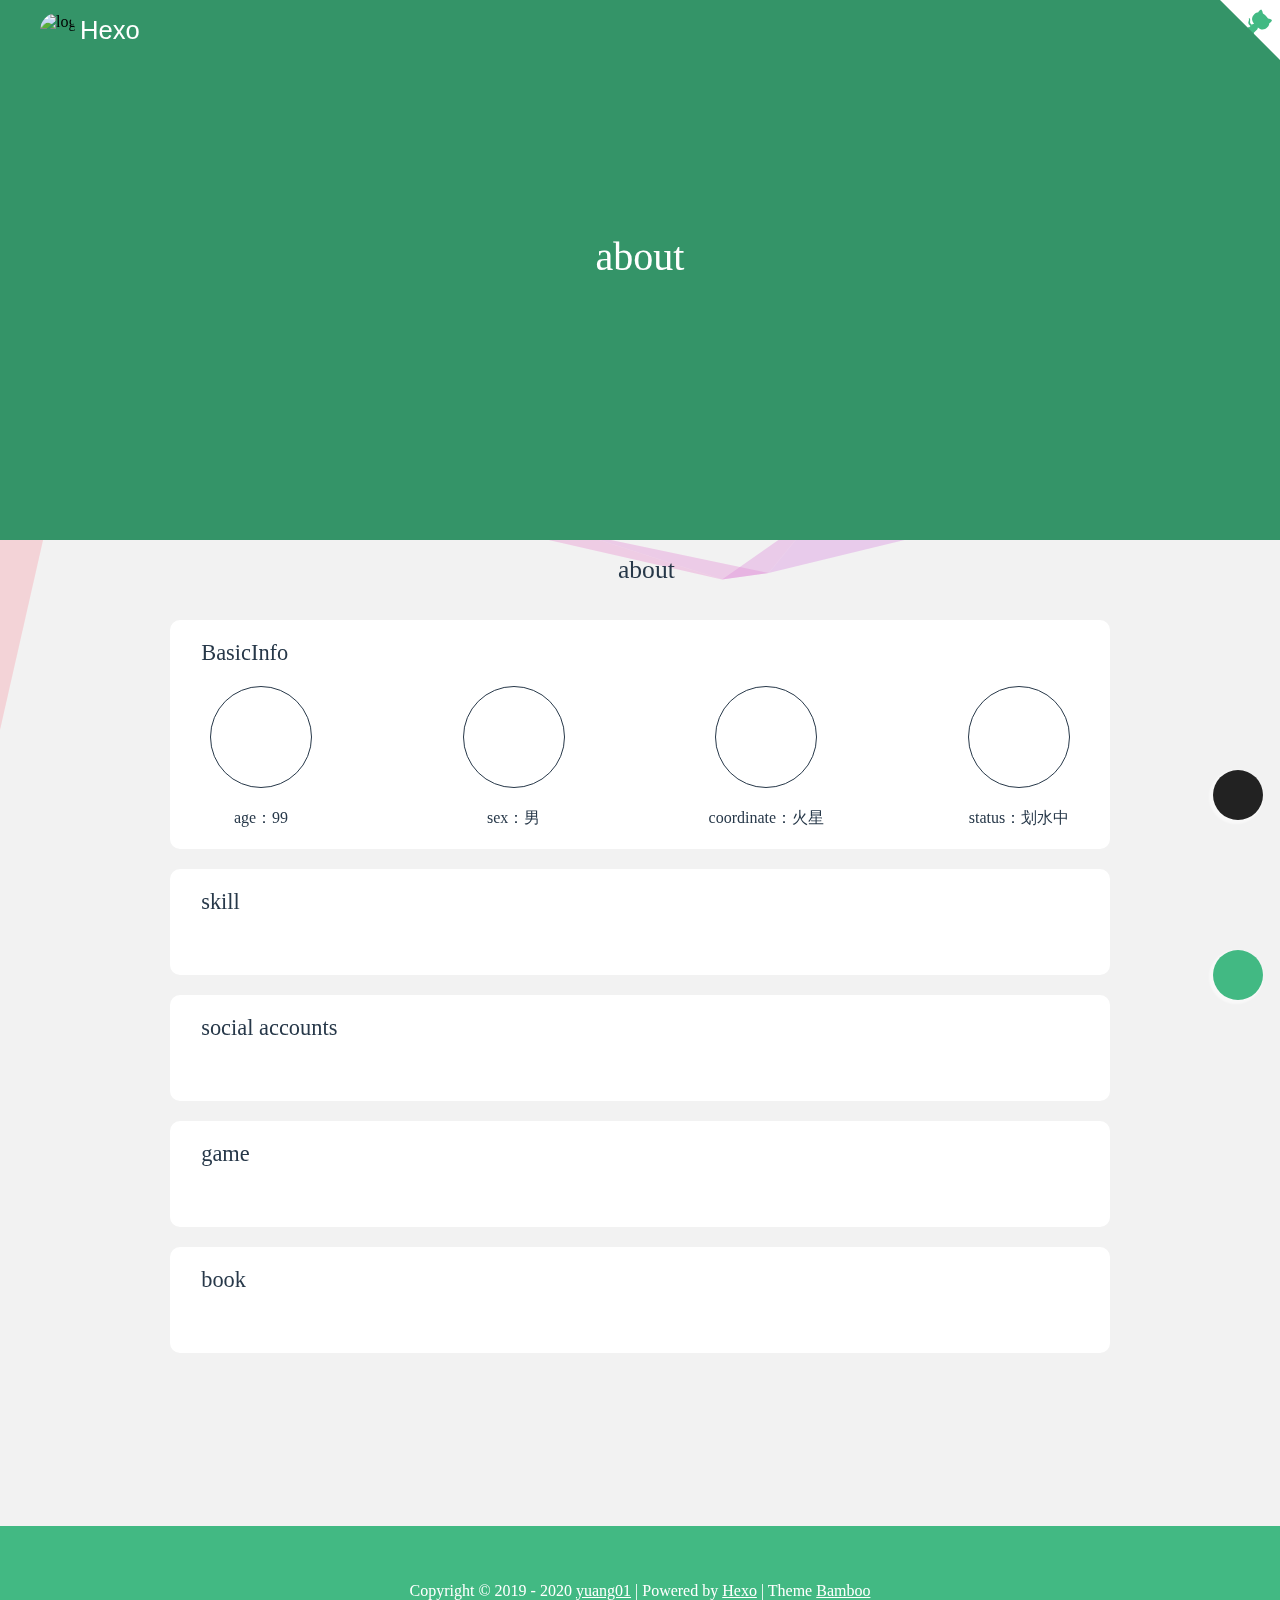
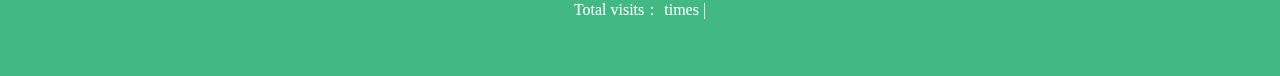
==== about/index.html @ 1b6e2a34 "Site updated: 2022-10-15 15:20:00" ====
<!DOCTYPE html>
<html>
  <!-- meta/link... -->
  



<head>
  <meta http-equiv="content-type" content="text/html; charset=utf-8">
  <meta content="width=device-width, initial-scale=1.0, maximum-scale=1.0, user-scalable=0" name="viewport">
  <!-- Global site tag (gtag.js) - Google Analytics -->


  <title>about | Hexo</title>

  <link rel="icon" type="image/x-icon, image/vnd.microsoft.icon" href="/favicon.ico">
  <link rel="stylesheet" href="https://at.alicdn.com/t/font_1911880_c1nvbyezg17.css">
  <link href="https://unpkg.com/@fortawesome/fontawesome-free/css/all.min.css" rel="stylesheet">
  <link href="/js/swiper/swiper@5.4.1.min.css" rel="stylesheet">
  
  
  
  
<link rel="stylesheet" href="/css/animate.min.css">

  
<link rel="stylesheet" href="/css/style.css">

  
  
    
<link rel="stylesheet" href="/js/fancybox/jquery.fancybox.min.css">

  
  
    
<link rel="stylesheet" href="/js/shareJs/share.min.css">

  
  <style>
        @media (max-width: 992px) {
            #waifu {
                display: none;
            }
        }
    </style>
    <script src="//cdn.bootcss.com/pace/1.0.2/pace.min.js"></script>
    <link href="//cdn.bootcss.com/pace/1.0.2/themes/pink/pace-theme-flash.css" rel="stylesheet">

    

    <!-- import link -->
    
        
            
        
            
        
    
    <!-- import script -->
    
        
            
        
            
        
    

<meta name="generator" content="Hexo 6.3.0"><link rel="alternate" href="/atom.xml" title="Hexo" type="application/atom+xml">
</head>

  
  <!-- 依赖于jquery和vue -->
  
    
<script src="https://unpkg.com/jquery@3.5.1/dist/jquery.min.js"></script>

  

  
    
<script src="https://unpkg.com/vue@2.6.11/dist/vue.min.js"></script>

  
  
  <body>
    <!-- 预加载动画 -->
    <!-- 页面预加载动画 -->

<div id='loader'>
  <link rel="stylesheet" href="/js/loaded/index.css" >
  <div class="loading-left-bg"></div>
  <div class="loading-right-bg"></div>
  <div class="spinner-box">
    <div class="configure-border-1">
      <div class="configure-core"></div>
    </div>
    <div class="configure-border-2">
      <div class="configure-core"></div>
    </div>
    <div class="loading-word">loading...</div>
  </div>
</div>

<script>
  var endLoading = function () {
    document.body.style.overflow = 'auto';
    document.getElementById('loader').classList.add("loading");
  }
  window.addEventListener('DOMContentLoaded',endLoading);
  
</script>

    
    <!-- 判断是否为暗黑风格 -->
    <!-- 判断是否为黑夜模式 -->
<script>
  let isDark = JSON.parse(localStorage.getItem('dark')) || JSON.parse('false');

  if (isDark) {
    $(document.body).addClass('darkModel');
  }
</script>

    <!-- 需要在上面加载的js -->
    <script>
  function loadScript(src, cb) {
    return new Promise(resolve => {
      setTimeout(function () {
        var HEAD = document.getElementsByTagName("head")[0] || document.documentElement;
        var script = document.createElement("script");
        script.setAttribute("type", "text/javascript");
        if (cb) {
          if (JSON.stringify(cb)) {
            for (let p in cb) {
              if (p == "onload") {
                script[p] = () => {
                  cb[p]()
                  resolve()
                }
              } else {
                script[p] = cb[p]
                script.onload = resolve
              }
            }
          } else {
            script.onload = () => {
              cb()
              resolve()
            };
          }
        } else {
          script.onload = resolve
        }
        script.setAttribute("src", src);
        HEAD.appendChild(script);
      });
    });
  }

  //https://github.com/filamentgroup/loadCSS
  var loadCSS = function (href, before, media, attributes) {
    return new Promise(resolve => {
      setTimeout(function () {
        var link = document.createElement('link');
        link.rel = "stylesheet";
        link.href = src;
        link.onload = resolve;
        document.getElementsByTagName("head")[0].appendChild(link);
      });
    });
  };

</script> 

<!-- 轮播图所需要的js -->
<script src="/js/swiper/swiper.min.js"></script>
<script src="/js/swiper/vue-awesome-swiper.js"></script>
<script src="/js/swiper/swiper.animate1.0.3.min.js"></script>

<script type="text/javascript">
  Vue.use(window.VueAwesomeSwiper)
</script>


  <script src="/js/vue-typed-js/index.js"></script>


<!-- 首页的公告滚动插件的js需要重新加载 -->
<script src="/js/vue-seamless-scroll/index.js"></script>

<!-- 打字机效果js -->
<script src="https://unpkg.com/typed.js@2.0.11"></script>


    <div id="safearea">
      <main class="main" id="pjax-container">
        <!-- 头部导航 -->
        
<header class="header   " 
  id="navHeader"
  style="position: fixed;
  left: 0; top: 0; z-index: 10;width: 100%;"
>
  <div class="header-content">
    <div class="bars">
      <div id="appDrawer" class="sidebar-image">
  <div class="drawer-box-icon">
    <i class="fas fa-bars" aria-hidden="true" @click="showDialogDrawer"></i>
  </div>
  
  <transition name="fade">
    <div class="drawer-box_mask" v-cloak style="display: none;" v-show="visible" @click.self="cancelDialogDrawer">
    </div>
  </transition>
  <div class="drawer-box" :class="{'active': visible}">
    <div class="drawer-box-head bg-color">
      <img class="drawer-box-head_logo lazyload placeholder" src="/medias/logo.png" class="lazyload placeholder" data-srcset="/medias/logo.png" srcset="https://pic1.zhimg.com/v2-cd38920285d125be80b3eb504052c550_b.webp" alt="logo">
      <h3 class="drawer-box-head_title">Hexo</h3>
      <h5 class="drawer-box-head_desc"></h5>
    </div>
    
    <div class="drawer-box-content">
      <ul class="drawer-box-content_menu">
        
        
          <li class="drawer-box-content_item">
            <a target="_blank" rel="noopener" href="https://github.com/yuang01/hexo-theme-bamboo">
              <i class="fas fa-github" aria-hidden="true"></i>
              <span>Github</span>
            </a>
          </li>
        
      </ul>
    </div>
  </div>
</div>

<script>
  var body = document.body || document.documentElement || window;
  var vm = new Vue({
    el: '#appDrawer',
    data: {
      visible: false,
      top: 0,
      openArr: [],
    },
    computed: {
    },
    mounted() {
    },
    methods: {
      isOpen(index) {
        if (this.openArr.includes(index)) {
          return true;
        } else {
          return false;
        }
      },
      openOrCloseMenu(curIndex) {
        const index = this.openArr.indexOf(curIndex);
        if (index !== -1) {
          this.openArr.splice(index, 1);
        } else {
          this.openArr.push(curIndex);
        }
      },
      showDialogDrawer() {
        this.visible = true;
        // 防止页面滚动，只能让弹框滚动
        this.top = $(document).scrollTop()
        body.style.cssText = 'width: 100%; height: 100%;overflow: hidden;';
      },
      cancelDialogDrawer() {
        this.visible = false;
        body.removeAttribute('style');
        $(document).scrollTop(this.top)
      }
    },
    created() {}
  })
</script>

    </div>
    <div class="blog-title" id="author-avatar">
      
        <div class="avatar">
          <img src="/medias/logo.png" class="lazyload placeholder" data-srcset="/medias/logo.png" srcset="https://pic1.zhimg.com/v2-cd38920285d125be80b3eb504052c550_b.webp" alt="logo">
        </div>
      
      <a href="/" class="logo">Hexo</a>
    </div>
    <nav class="navbar">
      <ul class="menu">
        
      </ul>
      
      
        <div id="appSearch">
  <div class="search"  @click="showDialog()"><i class="fas fa-search" aria-hidden="true"></i></div>
  <transition name="fade">
    <div class="message-box_wrapper" style="display: none;" v-cloak v-show="dialogVisible" @click.self="cancelDialogVisible()">
      <div class="message-box animated bounceInDown">
        <h2>
          <span>
            <i class="fas fa-search" aria-hidden="true"></i>
            <span class="title">Search</span>
          </span>
          <i class="fas fa-times close" pointer style="float:right;" aria-hidden="true" @click.self="cancelDialogVisible()"></i>
        </h2>
        <form class="site-search-form">
          <input type="text"
            placeholder="Please enter keywords"
            id="local-search-input" 
            @click="getSearchFile()"
            class="st-search-input"
            v-model="searchInput"
          />
        </form>
        <div class="result-wrapper">
          <div id="local-search-result" class="local-search-result-cls"></div>
        </div>
      </div>
    </div>
  </transition>
</div>
<script src="/js/local_search.js"></script>
<script>
  var body = document.body || document.documentElement || window;
  var vm = new Vue({
    el: '#appSearch',
    data: {
      dialogVisible: false,
      searchInput: '',
      top: 0,
    },
    computed: {
    },
    mounted() {
      window.addEventListener('pjax:complete', () => {
        this.cancelDialogVisible();
      })
    },
    methods: {
      showDialog() {
        this.dialogVisible = true;
        // 防止页面滚动，只能让弹框滚动
        this.top = $(document).scrollTop()
        body.style.cssText = 'overflow: hidden;';
      },
      getSearchFile() {
        if (!this.searchInput) {
          getSearchFile("/search.xml");
        }
      },
      cancelDialogVisible() {
        this.dialogVisible = false;
        body.removeAttribute('style');
        $(document).scrollTop(this.top)
      },
    },
    created() {}
  })
</script>
<!-- 解决刷新页面闪烁问题，可以在元素上添加display: none, 或者用vue.extend方法，详情：https://blog.csdn.net/qq_31393401/article/details/81017912 -->
<!-- 下面是搜索基本写法 -->
<!-- <script type="text/javascript" id="local.search.active">
  var inputArea = document.querySelector("#local-search-input");
  inputArea.onclick   = function(){ getSearchFile(); this.onclick = null }
  inputArea.onkeydown = function(){ if(event.keyCode == 13) return false }
</script> -->

      

    </nav>
  </div>
  
    <a target="_blank" rel="noopener" href="https://github.com/yuang01/hexo-theme-bamboo" class="github-corner color-primary" aria-label="View source on GitHub"><svg width="60" height="60" viewBox="0 0 250 250" style="fill:#fff; position: absolute; top: 0; border: 0; right: 0;" aria-hidden="true"><path d="M0,0 L115,115 L130,115 L142,142 L250,250 L250,0 Z"></path><path d="M128.3,109.0 C113.8,99.7 119.0,89.6 119.0,89.6 C122.0,82.7 120.5,78.6 120.5,78.6 C119.2,72.0 123.4,76.3 123.4,76.3 C127.3,80.9 125.5,87.3 125.5,87.3 C122.9,97.6 130.6,101.9 134.4,103.2" fill="currentColor" style="transform-origin: 130px 106px;" class="octo-arm"></path><path d="M115.0,115.0 C114.9,115.1 118.7,116.5 119.8,115.4 L133.7,101.6 C136.9,99.2 139.9,98.4 142.2,98.6 C133.8,88.0 127.5,74.4 143.8,58.0 C148.5,53.4 154.0,51.2 159.7,51.0 C160.3,49.4 163.2,43.6 171.4,40.1 C171.4,40.1 176.1,42.5 178.8,56.2 C183.1,58.6 187.2,61.8 190.9,65.4 C194.5,69.0 197.7,73.2 200.1,77.6 C213.8,80.2 216.3,84.9 216.3,84.9 C212.7,93.1 206.9,96.0 205.4,96.6 C205.1,102.4 203.0,107.8 198.3,112.5 C181.9,128.9 168.3,122.5 157.7,114.1 C157.9,116.9 156.7,120.9 152.7,124.9 L141.0,136.5 C139.8,137.7 141.6,141.9 141.8,141.8 Z" fill="currentColor" class="octo-body"></path></svg></a><style>.github-corner:hover .octo-arm{animation:octocat-wave 560ms ease-in-out}@keyframes octocat-wave{0%,100%{transform:rotate(0)}20%,60%{transform:rotate(-25deg)}40%,80%{transform:rotate(10deg)}}@media (max-width:500px){.github-corner:hover .octo-arm{animation:none}.github-corner .octo-arm{animation:octocat-wave 560ms ease-in-out}}</style>
  
  
    <div id="he-plugin-simple"></div>
    <script>
      WIDGET = {
        CONFIG: {
          "modules": "012",
          "background": 5,
          "tmpColor": "4A4A4A",
          "tmpSize": 16,
          "cityColor": "4A4A4A",
          "citySize": 16,
          "aqiSize": 16,
          "weatherIconSize": 24,
          "alertIconSize": 18,
          "padding": "10px 10px 10px 10px",
          "shadow": "1",
          "language": "auto",
          "borderRadius": 5,
          "fixed": "false",
          "vertical": "middle",
          "horizontal": "center",
          "key": "2784dd3fcb1e4f0f9a9b579bf69641f2"
        }
      }
    </script>
    <script src="https://widget.qweather.net/simple/static/js/he-simple-common.js?v=2.0"></script> 
    
</header>
        <!-- 内容区域 -->
        
<div class="bg-dark-floor" style="position: fixed;left: 0;top: 0;width: 100%;height: 100%;z-index: -2;"></div>
<div class="bg-light-floor-about" style="position: fixed;left: 0;top: 0;width: 100%;height: 100%;z-index: -3;"></div>

<div class="about-header" style="background-image:url('https://pic4.zhimg.com/80/v2-d12b0c9802720897793993a5a199720f_1440w.jpg')">
	<div class="about-header-title">
		about
	</div>
	<div class="about-header-desc">
	
	<span class="title" id="about-header-desc"></span>
	<script>
  function typedFn() {
    const el = '#about-header-desc';
    const type = 'about';
    let desc = '愿你如风，被人温柔以待'
    var typed = new Typed(el, {
      strings: [desc],
      startDelay: 100,
      typeSpeed: 100,
      loop: true,
      backSpeed: 50,
      showCursor: true
    });
  }
  typedFn();
</script>
	
	</div>
	<div class="mask-box"></div>
</div>


<div id="about" class="container">
	<div class="title">
		<i class="fas fa-user" aria-hidden="true"></i>&nbsp;&nbsp;about
	</div>
	
	<div class="basic-info reveal">
		<div class="subtitle">
			<i class="fas fa-address-card-o" aria-hidden="true"></i>&nbsp;&nbsp;BasicInfo
		</div>
		<div class="items">
			<div class="item">
				<div class="border">
					<i class="fas fa-heart" aria-hidden="true"></i>
				</div>
				<div class="text">
					age：99
				</div>
			</div>

			<div class="item">
				<div class="border">
					<i class="fas fa-transgender" aria-hidden="true"></i>
				</div>
				<div class="text">
					sex：男
				</div>
			</div>

			<div class="item">
				<div class="border">
					<i class="fas fa-map-marker" aria-hidden="true"></i>
				</div>
				<div class="text">
					coordinate：火星
				</div>
			</div>

			<div class="item">
				<div class="border">
					<i class="fas fa-external-link-square" aria-hidden="true"></i>
				</div>
				<div class="text">
					status：划水中
				</div>
			</div>
		</div>
	</div>
	
	
	<div class="basic-info reveal">
		<div class="subtitle">
			<i class="fas fa-bicycle" aria-hidden="true"></i>&nbsp;&nbsp;skill
		</div>
		<div class="skill">
			
		</div>
	</div>
	
	
	<div class="basic-info reveal">
		<div class="subtitle">
			<i class="fas fa-chain-broken" aria-hidden="true"></i>&nbsp;&nbsp;social accounts
		</div>
		<div class="socialAccounts">
			
		</div>
	</div>
	
	
	<div class="basic-info reveal">
		<div class="subtitle">
			<i class="fas fa-gamepad" aria-hidden="true"></i>&nbsp;&nbsp;game
		</div>
		<div class="games">
			
		</div>
	</div>
	
	
	<div class="basic-info reveal">
		<div class="subtitle">
			<i class="fas fa-book" aria-hidden="true"></i>&nbsp;&nbsp;book
		</div>
		<div class="books">
			
		</div>
	</div>
	
</div>
      </main>
    </div>

    <!-- 页脚 -->
    
  
  
    <!-- 底部鱼儿跳动效果，依赖于jquery-->
<div id="j-fish-skip" style=" position: relative;height: 153px;width: auto;"></div>
<script>
  var RENDERER = {
    POINT_INTERVAL: 5,
    FISH_COUNT: 3,
    MAX_INTERVAL_COUNT: 50,
    INIT_HEIGHT_RATE: .5,
    THRESHOLD: 50,
    FISH_COLOR: '',
    init: function () {
      this.setFishColor(); this.setParameters(), this.reconstructMethods(), this.setup(), this.bindEvent(), this.render()
    },
    setFishColor: function () {
      let isDark = JSON.parse(localStorage.getItem('dark')) || JSON.parse('false');
      if (isDark) {
        this.FISH_COLOR = '#222'; // 暗黑色，有时间把这整成一个变量
      } else {
        this.FISH_COLOR = '' || '#42b983';
      }
    },
    setParameters: function () {
      this.$window = $(window), this.$container = $("#j-fish-skip"), this.$canvas = $("<canvas />"), this.context = this.$canvas.appendTo(this.$container).get(0).getContext("2d"), this.points = [], this.fishes = [], this.watchIds = []
    },
    createSurfacePoints: function () {
      var t = Math.round(this.width / this.POINT_INTERVAL);
      this.pointInterval = this.width / (t - 1), this.points.push(new SURFACE_POINT(this, 0));
      for (var i = 1; i < t; i++) {
        var e = new SURFACE_POINT(this, i * this.pointInterval),
          h = this.points[i - 1];
        e.setPreviousPoint(h), h.setNextPoint(e), this.points.push(e)
      }
    },
    reconstructMethods: function () {
      this.watchWindowSize = this.watchWindowSize.bind(this), this.jdugeToStopResize = this.jdugeToStopResize.bind(this), this.startEpicenter = this.startEpicenter.bind(this), this.moveEpicenter = this.moveEpicenter.bind(this), this.reverseVertical = this.reverseVertical.bind(this), this.render = this.render.bind(this)
    },
    setup: function () {
      this.points.length = 0, this.fishes.length = 0, this.watchIds.length = 0, this.intervalCount = this.MAX_INTERVAL_COUNT, this.width = this.$container.width(), this.height = this.$container.height(), this.fishCount = this.FISH_COUNT * this.width / 500 * this.height / 500, this.$canvas.attr({
        width: this.width,
        height: this.height
      }), this.reverse = !1, this.fishes.push(new FISH(this)), this.createSurfacePoints()
    },
    watchWindowSize: function () {
      this.clearTimer(), this.tmpWidth = this.$window.width(), this.tmpHeight = this.$window.height(), this.watchIds.push(setTimeout(this.jdugeToStopResize, this.WATCH_INTERVAL))
    },
    clearTimer: function () {
      for (; this.watchIds.length > 0;) clearTimeout(this.watchIds.pop())
    },
    jdugeToStopResize: function () {
      var t = this.$window.width(),
        i = this.$window.height(),
        e = t == this.tmpWidth && i == this.tmpHeight;
      this.tmpWidth = t, this.tmpHeight = i, e && this.setup()
    },
    bindEvent: function () {
      this.$window.on("resize", this.watchWindowSize), this.$container.on("mouseenter", this.startEpicenter), this.$container.on("mousemove", this.moveEpicenter)
    },
    getAxis: function (t) {
      var i = this.$container.offset();
      return {
        x: t.clientX - i.left + this.$window.scrollLeft(),
        y: t.clientY - i.top + this.$window.scrollTop()
      }
    },
    startEpicenter: function (t) {
      this.axis = this.getAxis(t)
    },
    moveEpicenter: function (t) {
      var i = this.getAxis(t);
      this.axis || (this.axis = i), this.generateEpicenter(i.x, i.y, i.y - this.axis.y), this.axis = i
    },
    generateEpicenter: function (t, i, e) {
      if (!(i < this.height / 2 - this.THRESHOLD || i > this.height / 2 + this.THRESHOLD)) {
        var h = Math.round(t / this.pointInterval);
        h < 0 || h >= this.points.length || this.points[h].interfere(i, e)
      }
    },
    reverseVertical: function () {
      this.reverse = !this.reverse;
      for (var t = 0, i = this.fishes.length; t < i; t++) this.fishes[t].reverseVertical()
    },
    controlStatus: function () {
      for (var t = 0, i = this.points.length; t < i; t++) this.points[t].updateSelf();
      for (t = 0, i = this.points.length; t < i; t++) this.points[t].updateNeighbors();
      this.fishes.length < this.fishCount && 0 == --this.intervalCount && (this.intervalCount = this.MAX_INTERVAL_COUNT, this.fishes.push(new FISH(this)))
    },
    render: function () {
      requestAnimationFrame(this.render), this.controlStatus(), this.context.clearRect(0, 0, this.width, this.height), this.context.fillStyle = this.FISH_COLOR;
      for (var t = 0, i = this.fishes.length; t < i; t++) this.fishes[t].render(this.context);
      this.context.save(), this.context.globalCompositeOperation = "xor", this.context.beginPath(), this.context.moveTo(0, this.reverse ? 0 : this.height);
      for (t = 0, i = this.points.length; t < i; t++) this.points[t].render(this.context);
      this.context.lineTo(this.width, this.reverse ? 0 : this.height), this.context.closePath(), this.context.fill(), this.context.restore()
    }
  },
  SURFACE_POINT = function (t, i) {
    this.renderer = t, this.x = i, this.init()
  };
  SURFACE_POINT.prototype = {
    SPRING_CONSTANT: .03,
    SPRING_FRICTION: .9,
    WAVE_SPREAD: .3,
    ACCELARATION_RATE: .01,
    init: function () {
      this.initHeight = this.renderer.height * this.renderer.INIT_HEIGHT_RATE, this.height = this.initHeight, this.fy = 0, this.force = {
        previous: 0,
        next: 0
      }
    },
    setPreviousPoint: function (t) {
      this.previous = t
    },
    setNextPoint: function (t) {
      this.next = t
    },
    interfere: function (t, i) {
      this.fy = this.renderer.height * this.ACCELARATION_RATE * (this.renderer.height - this.height - t >= 0 ? -1 : 1) * Math.abs(i)
    },
    updateSelf: function () {
      this.fy += this.SPRING_CONSTANT * (this.initHeight - this.height), this.fy *= this.SPRING_FRICTION, this.height += this.fy
    },
    updateNeighbors: function () {
      this.previous && (this.force.previous = this.WAVE_SPREAD * (this.height - this.previous.height)), this.next && (this.force.next = this.WAVE_SPREAD * (this.height - this.next.height))
    },
    render: function (t) {
      this.previous && (this.previous.height += this.force.previous, this.previous.fy += this.force.previous), this.next && (this.next.height += this.force.next, this.next.fy += this.force.next), t.lineTo(this.x, this.renderer.height - this.height)
    }
  };
  var FISH = function (t) {
    this.renderer = t, this.init()
  };
  FISH.prototype = {
    GRAVITY: .4,
    init: function () {
      this.direction = Math.random() < .5, this.x = this.direction ? this.renderer.width + this.renderer.THRESHOLD : -this.renderer.THRESHOLD, this.previousY = this.y, this.vx = this.getRandomValue(4, 10) * (this.direction ? -1 : 1), this.renderer.reverse ? (this.y = this.getRandomValue(1 * this.renderer.height / 10, 4 * this.renderer.height / 10), this.vy = this.getRandomValue(2, 5), this.ay = this.getRandomValue(.05, .2)) : (this.y = this.getRandomValue(6 * this.renderer.height / 10, 9 * this.renderer.height / 10), this.vy = this.getRandomValue(-5, -2), this.ay = this.getRandomValue(-.2, -.05)), this.isOut = !1, this.theta = 0, this.phi = 0
    },
    getRandomValue: function (t, i) {
      return t + (i - t) * Math.random()
    },
    reverseVertical: function () {
      this.isOut = !this.isOut, this.ay *= -1
    },
    controlStatus: function (t) {
      this.previousY = this.y, this.x += this.vx, this.y += this.vy, this.vy += this.ay, this.renderer.reverse ? this.y > this.renderer.height * this.renderer.INIT_HEIGHT_RATE ? (this.vy -= this.GRAVITY, this.isOut = !0) : (this.isOut && (this.ay = this.getRandomValue(.05, .2)), this.isOut = !1) : this.y < this.renderer.height * this.renderer.INIT_HEIGHT_RATE ? (this.vy += this.GRAVITY, this.isOut = !0) : (this.isOut && (this.ay = this.getRandomValue(-.2, -.05)), this.isOut = !1), this.isOut || (this.theta += Math.PI / 20, this.theta %= 2 * Math.PI, this.phi += Math.PI / 30, this.phi %= 2 * Math.PI), this.renderer.generateEpicenter(this.x + (this.direction ? -1 : 1) * this.renderer.THRESHOLD, this.y, this.y - this.previousY), (this.vx > 0 && this.x > this.renderer.width + this.renderer.THRESHOLD || this.vx < 0 && this.x < -this.renderer.THRESHOLD) && this.init()
    },
    render: function (t) {
      t.save(), t.translate(this.x, this.y), t.rotate(Math.PI + Math.atan2(this.vy, this.vx)), t.scale(1, this.direction ? 1 : -1), t.beginPath(), t.moveTo(-30, 0), t.bezierCurveTo(-20, 15, 15, 10, 40, 0), t.bezierCurveTo(15, -10, -20, -15, -30, 0), t.fill(), t.save(), t.translate(40, 0), t.scale(.9 + .2 * Math.sin(this.theta), 1), t.beginPath(), t.moveTo(0, 0), t.quadraticCurveTo(5, 10, 20, 8), t.quadraticCurveTo(12, 5, 10, 0), t.quadraticCurveTo(12, -5, 20, -8), t.quadraticCurveTo(5, -10, 0, 0), t.fill(), t.restore(), t.save(), t.translate(-3, 0), t.rotate((Math.PI / 3 + Math.PI / 10 * Math.sin(this.phi)) * (this.renderer.reverse ? -1 : 1)), t.beginPath(), this.renderer.reverse ? (t.moveTo(5, 0), t.bezierCurveTo(10, 10, 10, 30, 0, 40), t.bezierCurveTo(-12, 25, -8, 10, 0, 0)) : (t.moveTo(-5, 0), t.bezierCurveTo(-10, -10, -10, -30, 0, -40), t.bezierCurveTo(12, -25, 8, -10, 0, 0)), t.closePath(), t.fill(), t.restore(), t.restore(), this.controlStatus(t)
    }
  }, $(function () {
    RENDERER.init()
    $('.dark').click(function () {
      setTimeout(() => {
        RENDERER.setFishColor();
        RENDERER.context.fill();
      });
    })
  });
</script>
  
  <div class="footer bg-color">
    <div class="footer-main">
      
        
          <div class="link">
            
          </div>
        
      
        
          <div class="footer-copyright">
            <p>Copyright © 2019 - 2020 <a target="_blank" rel="noopener" href="https://github.com/yuang01">yuang01</a> | Powered by <a target="_blank" rel="noopener" href="https://hexo.io/zh-cn/docs/">Hexo</a> | Theme <a target="_blank" rel="noopener" href="https://github.com/yuang01/theme">Bamboo</a></p>

          </div>
        
      
        
          
            <!-- 不蒜子统计 -->
            <!-- 不蒜子统计 -->
<span id="busuanzi_container_site_pv">
      <i class="fas fa-eye" aria-hidden="true"></i>Total visits：<span id="busuanzi_value_site_pv"></span> times
</span>
<span class="post-meta-divider">|</span>
<span id="busuanzi_container_site_uv" style='display:none'>
      <i class="fas fa-users" aria-hidden="true"></i>Number of visitors：<span id="busuanzi_value_site_uv"></span> people
</span>

          
        
      
        
          <div class="footer-custom">
            
          </div>
        
      
    </div>
  </div>



    <!-- 渲染暗黑按钮 -->
    
      <div class="dark">
  <div class="dark-content">
    <i class="fas fa-moon" aria-hidden="true"></i>
    <!-- <span>关灯</span> -->
  </div>
  
</div>

<script>
  $(function() {
    let isDark = JSON.parse(localStorage.getItem('dark'))  || JSON.parse('false');
    if (isDark) {
      $(".dark-content").replaceWith(
          `
          <div class='dark-content'>
            <i class="fas fa-lightbulb" aria-hidden="true"></i>
          </div>
          `
        );
    }
    $('.dark').click(function() {
      if ($(document.body).is('.darkModel')) {
        $(document.body).removeClass('darkModel');
        localStorage.setItem('dark', false);
        $(".dark-content").replaceWith(
          `
          <div class='dark-content'>
            <i class="fas fa-moon" aria-hidden="true"></i>
          </div>
          `
        );
      } else {
        $(document.body).addClass('darkModel');
        localStorage.setItem('dark', true);
        $(".dark-content").replaceWith(
          `
          <div class='dark-content'>
            <i class="fas fa-lightbulb" aria-hidden="true"></i>
          </div>
          `
        );
      }
    })
  })
</script>
    
    <!-- 渲染回到顶部按钮 -->
    
      <div class="goTop top-btn-color" pointer>
  <i class="fas fa-arrow-up" aria-hidden="true"></i>
</div>
<script src="/js/goTop.js"></script>

    
    <!-- 渲染左下角音乐播放器 -->
    
      <link rel="stylesheet" href="/js/aplayer/APlayer@1.10.1.min.css">
<style>
.aplayer .aplayer-lrc p {
  
  font-size: 12px;
  font-weight: 700;
  line-height: 16px !important;
}

.aplayer .aplayer-lrc p.aplayer-lrc-current {
  
  font-size: 15px;
  color: #42b983;
}


.aplayer.aplayer-fixed.aplayer-narrow .aplayer-body {
  left: -66px !important;
}

.aplayer.aplayer-fixed.aplayer-narrow .aplayer-body:hover {
  left: 0px !important;
}


</style>
<meting-js  
  class=""
  server="tencent"
  type="playlist"
  id="8062553743"
  fixed='true'
  autoplay='false'
  theme='#42b983'
  loop='all'
  order='random'
  preload='auto'
  volume='0.7'
  list-folded='true'
>
</meting-js>

<!-- <style>
  #aplayer {
    position: fixed;
    left: 0;
    bottom: 300px;
  }
</style> -->
<script src="https://unpkg.com/aplayer@1.10.1/dist/APlayer.min.js"></script>
<script src="https://unpkg.com/meting@2/dist/Meting.min.js"></script>
    

    <!-- 图片放大 -->
    
      <script src="/js/fancybox/jquery.fancybox.min.js"></script>
    

    <!-- 百度解析 -->
    <!-- Baidu Analytics -->

    <!-- Baidu Push -->

<script>
    (function () {
        var bp = document.createElement('script');
        var curProtocol = window.location.protocol.split(':')[0];
        if (curProtocol === 'https') {
            bp.src = 'https://zz.bdstatic.com/linksubmit/push.js';
        } else {
            bp.src = 'http://push.zhanzhang.baidu.com/push.js';
        }
        var s = document.getElementsByTagName("script")[0];
        s.parentNode.insertBefore(bp, s);
    })();
</script>

    
    <!-- 背景彩带 -->
    
      <script type="text/javascript" size="100" alpha='0.4' zIndex="-1" src="/js/ribbon.min.js"></script>
    

    <script src="/js/utils/index.js"></script>
    <script src="/js/app.js"></script>
    
    <!-- 文章目录所需js -->
<link href="/js/tocbot/tocbot.css" rel="stylesheet">
<script src="/js/tocbot/tocbot.min.js"></script>

<script>
  var headerEl = 'h2, h3, h4',  //headers 
    content = '.post-detail',//文章容器
    idArr = {};  //标题数组以确定是否增加索引id
  //add #id
  var option = {
    // Where to render the table of contents.
    tocSelector: '.toc',
    // Where to grab the headings to build the table of contents.
    contentSelector: content,
    // Which headings to grab inside of the contentSelector element.
    headingSelector: headerEl,
    scrollSmooth: true,
    scrollSmoothOffset: -80,
    headingsOffset: -($(window).height() * 0.4 - 45),
    positionFixedSelector: '.toc-main',
    positionFixedClass: 'is-position-fixed',
    fixedSidebarOffset: 'auto',
    activeLinkClass: 'is-active-link',
    // onClick: function (e) {},
  }
  if ($('.toc').length > 0) {

    $(content).children(headerEl).each(function () {
      //去除空格以及多余标点
      var headerId = $(this).text().replace(/[\s|\~|`|\!|\@|\#|\$|\%|\^|\&|\*|\(|\)|\_|\+|\=|\||\|\[|\]|\{|\}|\;|\:|\"|\'|\,|\<|\.|\>|\/|\?|\：|\，|\。]/g, '');

      headerId = headerId.toLowerCase();
      if (idArr[headerId]) {
        //id已经存在
        $(this).attr('id', headerId + '-' + idArr[headerId]);
        idArr[headerId]++;
      }
      else {
        //id未存在
        idArr[headerId] = 1;
        $(this).attr('id', headerId);
      }
    });

    document.addEventListener("DOMContentLoaded", function () {
      tocbot.init(option);
      mobileTocClick();
    });

  }

  window.tocScrollFn = function () {
    return bamboo.throttle(function () {
      findHeadPosition();
    }, 100)()
  }
  window.addEventListener('scroll', tocScrollFn);

  const findHeadPosition = function (top) {
    if ($('.toc-list').length <= 0) {
      return false;
    }
    setTimeout(() => {  // or DOMContentLoaded 
      autoScrollToc();
    }, 0);
  }

  const autoScrollToc = function () {
    const $activeItem = document.querySelector('.is-active-link');
    const $cardToc = document.querySelector('.toc-content');
    const activePosition = $activeItem.getBoundingClientRect().top
    const sidebarScrollTop = $cardToc.scrollTop
    if (activePosition > (document.documentElement.clientHeight - 100)) {
      $cardToc.scrollTop = sidebarScrollTop + 150
    }
    if (activePosition < 100) {
      $cardToc.scrollTop = sidebarScrollTop - 150
    }
  }

  document.addEventListener('pjax:send', function () {
    if ($('.toc').length) {
      tocbot.destroy();
    }
  });

  document.addEventListener('pjax:complete', function () {
    if ($('.toc').length) {
      tocbot.init(option);
      mobileTocClick();
    }
  });
  
  // 手机端toc按钮点击出现目录
  const mobileTocClick = function () {
    const $cardTocLayout = document.getElementsByClassName('toc-aside')[0];
    const $cardToc = $cardTocLayout.getElementsByClassName('toc-content')[0];
    let right = '45px';
    if (window.innerWidth >= 551 && window.innerWidth <= 992) {
      right = '100px'
    }
    const mobileToc = {
      open: () => {
        $cardTocLayout.style.cssText = 'animation: toc-open .3s; opacity: 1; right: ' + right
      },

      close: () => {
        $cardTocLayout.style.animation = 'toc-close .2s'
        setTimeout(() => {
          $cardTocLayout.style.cssText = "opacity:''; animation: ''; right: ''"
        }, 100)
      }
    }
    document.getElementById('toc-mobile-btn').addEventListener('click', () => {
      if (window.getComputedStyle($cardTocLayout).getPropertyValue('opacity') === '0') mobileToc.open()
      else mobileToc.close()
    })

    $cardToc.addEventListener('click', (e) => {
      if (window.innerWidth < 992) { // 小于992px的时候
        mobileToc.close()
      }
    })
  }
</script>

<style>
  .is-position-fixed {
    position: sticky !important;
    top: 74px;
  }

  .toc-main ul {
    counter-reset: show-list;
  }

  .toc-main ul li::before {
    content: counter(item)".";
    display: block;
    position: absolute;
    left: 12px;
    top: 0;
  }
</style> 

<!-- 设置导航背景 -->
<script>
  let setHeaderClass = () => {
    const headerMenuTransparent = true;
    if (!headerMenuTransparent) { return; }
    const nav = $('#navHeader');
    const navTop = nav.outerHeight();
    const winTop = $(window).scrollTop();
    if(winTop > navTop) {
      nav.addClass('header-bg-color');
    }
    else {
      nav.removeClass('header-bg-color');
    }
  };

  let scrollCollect = () => {
    return bamboo.throttle(function (e) {
      setHeaderClass();
    }, 200)()
  }

  let initHeaderBg = () => {
    setHeaderClass();
  }

  setHeaderClass();
  window.addEventListener('scroll', scrollCollect);

  document.addEventListener('pjax:send', function () {
    window.removeEventListener('scroll', scrollCollect)
  })
  document.addEventListener('pjax:complete', function () {
    window.addEventListener('scroll', scrollCollect);
    setHeaderClass();
  })
</script> 

<!-- 渲染issues标签里的内容 -->
<script>
  function loadIssuesJS() {
    if ($(".post-detail").find(".issues-api").length == 0) {
      return;
    } 
    loadScript('/js/issues/index.js');
  };
  $(function () {
    loadIssuesJS();
  });
  document.addEventListener('pjax:complete', function () {
    if (typeof IssuesAPI == "undefined") {
      loadIssuesJS();
    }
  })
</script>

<!-- 输入框打字特效 -->
<!-- 输入框打字特效 -->

  <script src="/js/activate-power-mode.js"></script>
  <script>
    POWERMODE.colorful = true;  // 打开随机颜色特效
    POWERMODE.shake = false;    // 关闭输入框抖动
    document.body.addEventListener('input', POWERMODE);//监听打字事件
  </script>


<!-- markdown代码一键复制功能 -->

  <link rel="stylesheet" href="https://unpkg.com/v-plugs-ayu/lib/ayu.css">
  <script src="https://unpkg.com/v-plugs-ayu/lib/ayu.umd.min.js"></script>
  <script src="/js/clipboard/clipboard.min.js"></script>
  <div id="appCopy">
  </div>
  <script data-pjax>
    var vm = new Vue({
      el: '#appCopy',
      data: {
      },
      computed: {
      },
      mounted() {
        const that = this;
        var copy = 'copy';
        /* code */
        var initCopyCode = function () {
          var copyHtml = '';
          copyHtml += '<button class="btn-copy" data-clipboard-snippet="" style="position:absolute;top:0;right:0;z-index:1;">';
          copyHtml += '<i class="fas fa-copy"></i><span>' + copy + '</span>';
          copyHtml += '</button>';
          $(".post-detail pre").not('.gutter pre').wrap("<div class='codeBox' style='position:relative;width:100%;'></div>")
          $(".post-detail pre").not('.gutter pre').before(copyHtml);
          new ClipboardJS('.btn-copy', {
            target: function (trigger) {
              return trigger.nextElementSibling;
            }
          });
        }
        initCopyCode();
        $('.btn-copy').unbind('click').bind('click', function () {
          doSomething();
        })
        $(document).unbind('keypress').bind('keypress', function (e) {
          if (e.ctrlKey && e.keyCode == 67) {
            doSomething();
          }
        })

        function doSomething() {
          that.$notify({
            title: "成功",
            content: "代码已复制，请遵守相关授权协议。",
            type: 'success'
          })
        }
      },
      methods: {
      },
      created() { }
    })
  </script>
  

<!-- 图片懒加载 -->
<script defer src="https://unpkg.com/vanilla-lazyload@17.1.0/dist/lazyload.min.js"></script>
<script>
  // https://www.npmjs.com/package/vanilla-lazyload
  // Set the options globally
  // to make LazyLoad self-initialize
  window.lazyLoadOptions = {
    elements_selector: ".lazyload",
    threshold: 0
  };
  // Listen to the initialization event
  // and get the instance of LazyLoad
  window.addEventListener(
    "LazyLoad::Initialized",
    function (event) {
      window.lazyLoadInstance = event.detail.instance;
    },
    false
  );
  document.addEventListener('DOMContentLoaded', function () {
    lazyLoadInstance.update();
  });
  document.addEventListener('pjax:complete', function () {
    lazyLoadInstance.update();
  });
</script>


<!-- 卡片滚动动画 -->
   

<!-- 评论所需js -->

  
    <script type="text/javascript">
  var utteranceCommon = {};

  function check_utterance() {
    let isDark = JSON.parse(localStorage.getItem('dark')) || JSON.parse('false');
    if (isDark) {
      utteranceCommon.Theme = 'github-dark';
    } else {
      utteranceCommon.Theme = 'github-light';
    }

    return document.getElementById("gitment-container");
  }
  comment_el = '#gitment-container';
  load_utterance = function () {
    if ($(comment_el).length) {
      // 匿名函数，防止污染全局变量
      const HEAD = check_utterance();

      var utterances = document.createElement('script');
      utterances.type = 'text/javascript';
      utterances.async = true;
      utterances.setAttribute('issue-term', 'pathname')
      utterances.setAttribute('theme', utteranceCommon.Theme)
      utterances.setAttribute('repo', '')
      utterances.crossorigin = 'anonymous';
      utterances.src = 'https://utteranc.es/client.js';
      // content 是要插入评论的地方
      document.getElementById('gitment-container').appendChild(utterances);

    }
  }

  function dark_utterance() {
    const HEAD = check_utterance();
    if (!HEAD) return;
    const message = {
      type: 'set-theme',
      theme: utteranceCommon.Theme
    };
    const utteranceIframe = document.querySelector('iframe');
    utteranceIframe.contentWindow.postMessage(message, 'https://utteranc.es');
  }

  $(document).ready(load_utterance);
  document.addEventListener('pjax:complete', function () {
    load_utterance();
  });

  $('.dark').click(function () {
    setTimeout(() => {
      dark_utterance();
    });
  })

</script>

<style>
  .utterances {
    max-width: inherit !important;
  }
</style>
  


<!-- 鼠标点击特效 -->
<!-- 爱心点击 -->




  <script async src="//busuanzi.ibruce.info/busuanzi/2.3/busuanzi.pure.mini.js" data-pjax></script>


    <!-- pjax -->
    

<!-- pjax -->


  <script src="/js/pjax@0.2.8/index.js"></script>
  
    <!-- 样式位于：source/css/_third-party/pjaxanimate.styl -->

<div class="pjax-animate">
  
    <div class="loading-circle"><div id="loader-circle"></div></div>
    <script>
      window.ShowLoading = function() {
        $(".loading-circle").css("display", "block");
      };
      window.HideLoading = function() {
        $(".loading-circle").css("display", "none");
      }
    </script>
  
	<script>
    document.addEventListener('pjax:complete', function () {
      window.HideLoading();
    })
    document.addEventListener('pjax:send', function () {
      window.ShowLoading();
    })
    document.addEventListener('pjax:error', function () {
      window.HideLoading();
    })
	</script>
</div>

  

  <script>
    var pjax = new Pjax({
      elements: 'a[href]:not([href^="#"]):not([href="javascript:void(0)"]):not([no-pjax])',   // 拦截正常带链接的 a 标签
      selectors: ["#pjax-container","title"],                                   // 根据实际需要确认重载区域
      cacheBust: false,   // url 地址追加时间戳，用以避免浏览器缓存
      timeout: 5000
    });

    document.addEventListener('pjax:send', function (e) {

      try {
        var currentUrl = window.location.pathname;
        var targetUrl = e.triggerElement.href;
        var banUrl = [""];
        if (banUrl[0] != "") {
          banUrl.forEach(item => {
            if(currentUrl.indexOf(item) != -1 || targetUrl.indexOf(item) != -1) {
              window.location.href = targetUrl;
            }
          });
        }
      } catch (error) {}

      $(window).unbind('resize');
      $(window).unbind('scroll');
      $(document).unbind('scroll');
      $(document).unbind('click');
      $('body').unbind('click');

    })
    
    document.addEventListener('pjax:complete', function () {
      $('script[data-pjax], .pjax-reload script').each(function () {
        $(this).parent().append($(this).remove());
      });
    });

    document.addEventListener('pjax:error', function (e) {
      window.location.href = e.triggerElement.href;
    })
    
    // 刷新不从顶部开始
    document.addEventListener("DOMContentLoaded", function () {
      history.scrollRestoration = 'auto';
    })
  </script>



  </body>
</html>
---- js/swiper/swiper@5.4.1.min.css ----
/**
 * Swiper 5.4.1
 * Most modern mobile touch slider and framework with hardware accelerated transitions
 * http://swiperjs.com
 *
 * Copyright 2014-2020 Vladimir Kharlampidi
 *
 * Released under the MIT License
 *
 * Released on: May 20, 2020
 */

 @font-face{font-family:swiper-icons;src:url("data:application/font-woff;charset=utf-8;base64, [base64]//wADZ2x5ZgAAAywAAADMAAAD2MHtryVoZWFkAAABbAAAADAAAAA2E2+eoWhoZWEAAAGcAAAAHwAAACQC9gDzaG10eAAAAigAAAAZAAAArgJkABFsb2NhAAAC0AAAAFoAAABaFQAUGG1heHAAAAG8AAAAHwAAACAAcABAbmFtZQAAA/gAAAE5AAACXvFdBwlwb3N0AAAFNAAAAGIAAACE5s74hXjaY2BkYGAAYpf5Hu/j+W2+MnAzMYDAzaX6QjD6/4//Bxj5GA8AuRwMYGkAPywL13jaY2BkYGA88P8Agx4j+/8fQDYfA1AEBWgDAIB2BOoAeNpjYGRgYNBh4GdgYgABEMnIABJzYNADCQAACWgAsQB42mNgYfzCOIGBlYGB0YcxjYGBwR1Kf2WQZGhhYGBiYGVmgAFGBiQQkOaawtDAoMBQxXjg/wEGPcYDDA4wNUA2CCgwsAAAO4EL6gAAeNpj2M0gyAACqxgGNWBkZ2D4/wMA+xkDdgAAAHjaY2BgYGaAYBkGRgYQiAHyGMF8FgYHIM3DwMHABGQrMOgyWDLEM1T9/w8UBfEMgLzE////P/5//f/V/xv+r4eaAAeMbAxwIUYmIMHEgKYAYjUcsDAwsLKxc3BycfPw8jEQA/[base64]/uznmfPFBNODM2K7MTQ45YEAZqGP81AmGGcF3iPqOop0r1SPTaTbVkfUe4HXj97wYE+yNwWYxwWu4v1ugWHgo3S1XdZEVqWM7ET0cfnLGxWfkgR42o2PvWrDMBSFj/IHLaF0zKjRgdiVMwScNRAoWUoH78Y2icB/yIY09An6AH2Bdu/UB+yxopYshQiEvnvu0dURgDt8QeC8PDw7Fpji3fEA4z/PEJ6YOB5hKh4dj3EvXhxPqH/SKUY3rJ7srZ4FZnh1PMAtPhwP6fl2PMJMPDgeQ4rY8YT6Gzao0eAEA409DuggmTnFnOcSCiEiLMgxCiTI6Cq5DZUd3Qmp10vO0LaLTd2cjN4fOumlc7lUYbSQcZFkutRG7g6JKZKy0RmdLY680CDnEJ+UMkpFFe1RN7nxdVpXrC4aTtnaurOnYercZg2YVmLN/d/gczfEimrE/fs/bOuq29Zmn8tloORaXgZgGa78yO9/cnXm2BpaGvq25Dv9S4E9+5SIc9PqupJKhYFSSl47+Qcr1mYNAAAAeNptw0cKwkAAAMDZJA8Q7OUJvkLsPfZ6zFVERPy8qHh2YER+3i/BP83vIBLLySsoKimrqKqpa2hp6+jq6RsYGhmbmJqZSy0sraxtbO3sHRydnEMU4uR6yx7JJXveP7WrDycAAAAAAAH//wACeNpjYGRgYOABYhkgZgJCZgZNBkYGLQZtIJsFLMYAAAw3ALgAeNolizEKgDAQBCchRbC2sFER0YD6qVQiBCv/H9ezGI6Z5XBAw8CBK/m5iQQVauVbXLnOrMZv2oLdKFa8Pjuru2hJzGabmOSLzNMzvutpB3N42mNgZGBg4GKQYzBhYMxJLMlj4GBgAYow/P/PAJJhLM6sSoWKfWCAAwDAjgbRAAB42mNgYGBkAIIbCZo5IPrmUn0hGA0AO8EFTQAA") format("woff");font-weight:400;font-style:normal}:root{--swiper-theme-color:#007aff}.swiper-container{margin-left:auto;margin-right:auto;position:relative;overflow:hidden;list-style:none;padding:0;z-index:1}.swiper-container-vertical>.swiper-wrapper{flex-direction:column}.swiper-wrapper{position:relative;width:100%;height:100%;z-index:1;display:flex;transition-property:transform;box-sizing:content-box}.swiper-container-android .swiper-slide,.swiper-wrapper{transform:translate3d(0px,0,0)}.swiper-container-multirow>.swiper-wrapper{flex-wrap:wrap}.swiper-container-multirow-column>.swiper-wrapper{flex-wrap:wrap;flex-direction:column}.swiper-container-free-mode>.swiper-wrapper{transition-timing-function:ease-out;margin:0 auto}.swiper-slide{flex-shrink:0;width:100%;height:100%;position:relative;transition-property:transform}.swiper-slide-invisible-blank{visibility:hidden}.swiper-container-autoheight,.swiper-container-autoheight .swiper-slide{height:auto}.swiper-container-autoheight .swiper-wrapper{align-items:flex-start;transition-property:transform,height}.swiper-container-3d{perspective:1200px}.swiper-container-3d .swiper-cube-shadow,.swiper-container-3d .swiper-slide,.swiper-container-3d .swiper-slide-shadow-bottom,.swiper-container-3d .swiper-slide-shadow-left,.swiper-container-3d .swiper-slide-shadow-right,.swiper-container-3d .swiper-slide-shadow-top,.swiper-container-3d .swiper-wrapper{transform-style:preserve-3d}.swiper-container-3d .swiper-slide-shadow-bottom,.swiper-container-3d .swiper-slide-shadow-left,.swiper-container-3d .swiper-slide-shadow-right,.swiper-container-3d .swiper-slide-shadow-top{position:absolute;left:0;top:0;width:100%;height:100%;pointer-events:none;z-index:10}.swiper-container-3d .swiper-slide-shadow-left{background-image:linear-gradient(to left,rgba(0,0,0,.5),rgba(0,0,0,0))}.swiper-container-3d .swiper-slide-shadow-right{background-image:linear-gradient(to right,rgba(0,0,0,.5),rgba(0,0,0,0))}.swiper-container-3d .swiper-slide-shadow-top{background-image:linear-gradient(to top,rgba(0,0,0,.5),rgba(0,0,0,0))}.swiper-container-3d .swiper-slide-shadow-bottom{background-image:linear-gradient(to bottom,rgba(0,0,0,.5),rgba(0,0,0,0))}.swiper-container-css-mode>.swiper-wrapper{overflow:auto;scrollbar-width:none;-ms-overflow-style:none}.swiper-container-css-mode>.swiper-wrapper::-webkit-scrollbar{display:none}.swiper-container-css-mode>.swiper-wrapper>.swiper-slide{scroll-snap-align:start start}.swiper-container-horizontal.swiper-container-css-mode>.swiper-wrapper{scroll-snap-type:x mandatory}.swiper-container-vertical.swiper-container-css-mode>.swiper-wrapper{scroll-snap-type:y mandatory}:root{--swiper-navigation-size:44px}.swiper-button-next,.swiper-button-prev{position:absolute;top:50%;width:calc(var(--swiper-navigation-size)/ 44 * 27);height:var(--swiper-navigation-size);margin-top:calc(-1 * var(--swiper-navigation-size)/ 2);z-index:10;cursor:pointer;display:flex;align-items:center;justify-content:center;color:var(--swiper-navigation-color,var(--swiper-theme-color))}.swiper-button-next.swiper-button-disabled,.swiper-button-prev.swiper-button-disabled{opacity:.35;cursor:auto;pointer-events:none}.swiper-button-next:after,.swiper-button-prev:after{font-family:swiper-icons;font-size:var(--swiper-navigation-size);text-transform:none!important;letter-spacing:0;text-transform:none;font-variant:initial;line-height:1}.swiper-button-prev,.swiper-container-rtl .swiper-button-next{left:10px;right:auto}.swiper-button-prev:after,.swiper-container-rtl .swiper-button-next:after{content:'prev'}.swiper-button-next,.swiper-container-rtl .swiper-button-prev{right:10px;left:auto}.swiper-button-next:after,.swiper-container-rtl .swiper-button-prev:after{content:'next'}.swiper-button-next.swiper-button-white,.swiper-button-prev.swiper-button-white{--swiper-navigation-color:#ffffff}.swiper-button-next.swiper-button-black,.swiper-button-prev.swiper-button-black{--swiper-navigation-color:#000000}.swiper-button-lock{display:none}.swiper-pagination{position:absolute;text-align:center;transition:.3s opacity;transform:translate3d(0,0,0);z-index:10}.swiper-pagination.swiper-pagination-hidden{opacity:0}.swiper-container-horizontal>.swiper-pagination-bullets,.swiper-pagination-custom,.swiper-pagination-fraction{bottom:10px;left:0;width:100%}.swiper-pagination-bullets-dynamic{overflow:hidden;font-size:0}.swiper-pagination-bullets-dynamic .swiper-pagination-bullet{transform:scale(.33);position:relative}.swiper-pagination-bullets-dynamic .swiper-pagination-bullet-active{transform:scale(1)}.swiper-pagination-bullets-dynamic .swiper-pagination-bullet-active-main{transform:scale(1)}.swiper-pagination-bullets-dynamic .swiper-pagination-bullet-active-prev{transform:scale(.66)}.swiper-pagination-bullets-dynamic .swiper-pagination-bullet-active-prev-prev{transform:scale(.33)}.swiper-pagination-bullets-dynamic .swiper-pagination-bullet-active-next{transform:scale(.66)}.swiper-pagination-bullets-dynamic .swiper-pagination-bullet-active-next-next{transform:scale(.33)}.swiper-pagination-bullet{width:8px;height:8px;display:inline-block;border-radius:100%;background:#000;opacity:.2}button.swiper-pagination-bullet{border:none;margin:0;padding:0;box-shadow:none;-webkit-appearance:none;-moz-appearance:none;appearance:none}.swiper-pagination-clickable .swiper-pagination-bullet{cursor:pointer}.swiper-pagination-bullet-active{opacity:1;background:var(--swiper-pagination-color,var(--swiper-theme-color))}.swiper-container-vertical>.swiper-pagination-bullets{right:10px;top:50%;transform:translate3d(0px,-50%,0)}.swiper-container-vertical>.swiper-pagination-bullets .swiper-pagination-bullet{margin:6px 0;display:block}.swiper-container-vertical>.swiper-pagination-bullets.swiper-pagination-bullets-dynamic{top:50%;transform:translateY(-50%);width:8px}.swiper-container-vertical>.swiper-pagination-bullets.swiper-pagination-bullets-dynamic .swiper-pagination-bullet{display:inline-block;transition:.2s transform,.2s top}.swiper-container-horizontal>.swiper-pagination-bullets .swiper-pagination-bullet{margin:0 4px}.swiper-container-horizontal>.swiper-pagination-bullets.swiper-pagination-bullets-dynamic{left:50%;transform:translateX(-50%);white-space:nowrap}.swiper-container-horizontal>.swiper-pagination-bullets.swiper-pagination-bullets-dynamic .swiper-pagination-bullet{transition:.2s transform,.2s left}.swiper-container-horizontal.swiper-container-rtl>.swiper-pagination-bullets-dynamic .swiper-pagination-bullet{transition:.2s transform,.2s right}.swiper-pagination-progressbar{background:rgba(0,0,0,.25);position:absolute}.swiper-pagination-progressbar .swiper-pagination-progressbar-fill{background:var(--swiper-pagination-color,var(--swiper-theme-color));position:absolute;left:0;top:0;width:100%;height:100%;transform:scale(0);transform-origin:left top}.swiper-container-rtl .swiper-pagination-progressbar .swiper-pagination-progressbar-fill{transform-origin:right top}.swiper-container-horizontal>.swiper-pagination-progressbar,.swiper-container-vertical>.swiper-pagination-progressbar.swiper-pagination-progressbar-opposite{width:100%;height:4px;left:0;top:0}.swiper-container-horizontal>.swiper-pagination-progressbar.swiper-pagination-progressbar-opposite,.swiper-container-vertical>.swiper-pagination-progressbar{width:4px;height:100%;left:0;top:0}.swiper-pagination-white{--swiper-pagination-color:#ffffff}.swiper-pagination-black{--swiper-pagination-color:#000000}.swiper-pagination-lock{display:none}.swiper-scrollbar{border-radius:10px;position:relative;-ms-touch-action:none;background:rgba(0,0,0,.1)}.swiper-container-horizontal>.swiper-scrollbar{position:absolute;left:1%;bottom:3px;z-index:50;height:5px;width:98%}.swiper-container-vertical>.swiper-scrollbar{position:absolute;right:3px;top:1%;z-index:50;width:5px;height:98%}.swiper-scrollbar-drag{height:100%;width:100%;position:relative;background:rgba(0,0,0,.5);border-radius:10px;left:0;top:0}.swiper-scrollbar-cursor-drag{cursor:move}.swiper-scrollbar-lock{display:none}.swiper-zoom-container{width:100%;height:100%;display:flex;justify-content:center;align-items:center;text-align:center}.swiper-zoom-container>canvas,.swiper-zoom-container>img,.swiper-zoom-container>svg{max-width:100%;max-height:100%;object-fit:contain}.swiper-slide-zoomed{cursor:move}.swiper-lazy-preloader{width:42px;height:42px;position:absolute;left:50%;top:50%;margin-left:-21px;margin-top:-21px;z-index:10;transform-origin:50%;animation:swiper-preloader-spin 1s infinite linear;box-sizing:border-box;border:4px solid var(--swiper-preloader-color,var(--swiper-theme-color));border-radius:50%;border-top-color:transparent}.swiper-lazy-preloader-white{--swiper-preloader-color:#fff}.swiper-lazy-preloader-black{--swiper-preloader-color:#000}@keyframes swiper-preloader-spin{100%{transform:rotate(360deg)}}.swiper-container .swiper-notification{position:absolute;left:0;top:0;pointer-events:none;opacity:0;z-index:-1000}.swiper-container-fade.swiper-container-free-mode .swiper-slide{transition-timing-function:ease-out}.swiper-container-fade .swiper-slide{pointer-events:none;transition-property:opacity}.swiper-container-fade .swiper-slide .swiper-slide{pointer-events:none}.swiper-container-fade .swiper-slide-active,.swiper-container-fade .swiper-slide-active .swiper-slide-active{pointer-events:auto}.swiper-container-cube{overflow:visible}.swiper-container-cube .swiper-slide{pointer-events:none;-webkit-backface-visibility:hidden;backface-visibility:hidden;z-index:1;visibility:hidden;transform-origin:0 0;width:100%;height:100%}.swiper-container-cube .swiper-slide .swiper-slide{pointer-events:none}.swiper-container-cube.swiper-container-rtl .swiper-slide{transform-origin:100% 0}.swiper-container-cube .swiper-slide-active,.swiper-container-cube .swiper-slide-active .swiper-slide-active{pointer-events:auto}.swiper-container-cube .swiper-slide-active,.swiper-container-cube .swiper-slide-next,.swiper-container-cube .swiper-slide-next+.swiper-slide,.swiper-container-cube .swiper-slide-prev{pointer-events:auto;visibility:visible}.swiper-container-cube .swiper-slide-shadow-bottom,.swiper-container-cube .swiper-slide-shadow-left,.swiper-container-cube .swiper-slide-shadow-right,.swiper-container-cube .swiper-slide-shadow-top{z-index:0;-webkit-backface-visibility:hidden;backface-visibility:hidden}.swiper-container-cube .swiper-cube-shadow{position:absolute;left:0;bottom:0px;width:100%;height:100%;background:#000;opacity:.6;-webkit-filter:blur(50px);filter:blur(50px);z-index:0}.swiper-container-flip{overflow:visible}.swiper-container-flip .swiper-slide{pointer-events:none;-webkit-backface-visibility:hidden;backface-visibility:hidden;z-index:1}.swiper-container-flip .swiper-slide .swiper-slide{pointer-events:none}.swiper-container-flip .swiper-slide-active,.swiper-container-flip .swiper-slide-active .swiper-slide-active{pointer-events:auto}.swiper-container-flip .swiper-slide-shadow-bottom,.swiper-container-flip .swiper-slide-shadow-left,.swiper-container-flip .swiper-slide-shadow-right,.swiper-container-flip .swiper-slide-shadow-top{z-index:0;-webkit-backface-visibility:hidden;backface-visibility:hidden}
---- css/style.css ----
body,
h1,
h2,
h3,
h4,
h5,
h6,
hr,
p,
blockquote,
dl,
dt,
dd,
ul,
ol,
li,
pre,
form,
fieldset,
legend,
button,
input,
textarea,
th,
td {
  margin: 0;
  padding: 0;
}
body,
button,
input,
select,
textarea {
  font: 12px/1.5tahoma, arial, 5 b8b 4 f53;
}
h1,
h2,
h3,
h4,
h5,
h6 {
  font-size: 100%;
}
address,
cite,
dfn,
em,
var {
  font-style: normal;
}
code,
kbd,
pre,
samp {
  font-family: couriernew, courier, monospace;
}
small {
  font-size: 12px;
}
a {
  text-decoration: none;
}
a:hover {
  text-decoration: none;
}
*,
a:active,
a:hover {
  outline: 0;
}
sup {
  vertical-align: text-top;
}
sub {
  vertical-align: text-bottom;
}
legend {
  color: #000;
}
fieldset,
img {
  border: 0;
}
button,
input,
select,
textarea {
  font-size: 100%;
}
table {
  border-collapse: collapse;
  border-spacing: 0;
}
html,
*[cursor-default] {
  background-color: #f2f2f2;
  font-size: 16px;
  cursor: url("https://zhutix.com/wp-content/themes/b2/x1.cur"), auto;
}
a:hover,
.swiper-pagination-bullet,
.danmuBtn,
*[pointer] {
  cursor: url("https://zhutix.com/wp-content/themes/b2/x2.cur"), pointer !important;
}
p,
input,
pre code,
textarea,
*[text] {
  cursor: url(""), text;
}
.fancybox-container .fancybox-stage {
  cursor: url(""), zoom-out !important;
}
.fancybox a,
.fancybox-can-zoomIn .fancybox-content {
  cursor: url(""), zoom-in !important;
}
.main {
  min-height: calc(100vh - 130px);
  box-sizing: border-box;
}
.bg-color {
  background-color: #42b983;
}
.top-btn-color {
  background-color: #42b983;
}
.color-primary {
  color: #42b983 !important;
}
a {
  color: #42b983;
  text-decoration: none;
}
[v-cloak] {
  display: none;
}
.container {
  max-width: 960px;
  margin: 0 auto;
}
::-webkit-scrollbar-thumb {
  background-color: #42b983;
  border-radius: 3em;
}
::-webkit-scrollbar {
  width: 6px;
  height: 6px;
}
pre::-webkit-scrollbar-thumb,
.toc-aside .toc-content::-webkit-scrollbar-thumb {
  background: transparent;
}
pre:hover::-webkit-scrollbar-thumb,
.toc-aside .toc-content:hover::-webkit-scrollbar-thumb {
  background-color: #ccc;
}
pre:hover::-webkit-scrollbar-thumb:hover,
.toc-aside .toc-content:hover::-webkit-scrollbar-thumb:hover {
  background-color: #42b983;
}
@media (max-width: 551px) {
  html {
    font-size: 14px;
  }
}
::-moz-selection {
  background: rgba(66,185,133,0.8);
  color: #fff;
}
::selection {
  background: rgba(66,185,133,0.8);
  color: #fff;
}
.bg-floor {
  background: url("https://pic1.zhimg.com/80/v2-b4b71405d08bc1952025ba1bd5db54f3_1440w.jpg?source=1940ef5c");
  background-size: cover;
  transition: all 0.3s;
}
#l_main {
  width: 70%;
  margin: 0 auto;
  margin-bottom: 20px;
  display: flex;
  box-sizing: border-box;
  flex-direction: row-reverse;
  justify-content: space-between;
}
#l_main .l_content {
  flex: 1;
  margin-left: 15px;
  display: flex;
  flex-direction: column;
  overflow: hidden;
  padding: 20px 0;
  box-sizing: border-box;
}
#l_main .l_content header {
  border-top-left-radius: 10px;
  border-top-right-radius: 10px;
  padding: calc(16px - 2px);
  font-weight: bold;
  font-size: 0.875rem;
  padding-bottom: 0;
}
#l_main .l_content header,
#l_main .l_content header a {
  color: #4c4948;
  transition: all 0.3s;
}
#l_main .l_content header >a:hover {
  color: #42b983 !important;
}
#l_main .l_content header span.name {
  margin-left: 8px;
}
#l_main .l_content .widget {
  margin-bottom: 16px;
  background: #fff;
  border-radius: 10px;
  box-shadow: 0 1px 20px -6px rgba(0,0,0,0.5);
}
#l_main .l_content .widget .content {
  padding: 8px 16px;
}
@media screen and (max-width: 1200px) {
  #l_main {
    width: 80%;
  }
}
@media screen and (max-width: 992px) {
  #l_main {
    width: 95%;
  }
}
@media screen and (max-width: 992px) {
  #l_main {
    width: 95%;
    flex-direction: column;
  }
  #l_main .l_content {
    width: 100%;
    margin: 0 auto;
  }
}
#l_side {
  width: 240px;
  margin: 20px 0;
  border-radius: 10px;
  box-sizing: border-box;
  display: flex;
  flex-direction: column;
  align-items: stretch;
  box-sizing: border-box;
}
#l_side .layout_sticky {
  position: sticky;
  top: 70px;
  display: flex;
  flex-direction: column;
  order: 10000000;
}
#l_side header {
  border-top-left-radius: 10px;
  border-top-right-radius: 10px;
  padding: calc(16px - 2px);
  font-weight: bold;
  font-size: 0.875rem;
  padding-bottom: 0;
}
#l_side header,
#l_side header a {
  color: #4c4948;
  transition: all 0.3s;
}
#l_side header >a:hover {
  color: #42b983 !important;
}
#l_side header span.name {
  margin-left: 8px;
}
#l_side .widget {
  margin-bottom: 16px;
  background: #fff;
  border-radius: 10px;
  box-shadow: 0 1px 20px -6px rgba(0,0,0,0.5);
}
#l_side .widget .content {
  padding: 8px 16px;
}
#l_side .side_blogger {
  order: ;
}
#l_side .side_blogger .content {
  padding: 0;
  display: flex;
  flex-direction: column;
  align-items: stretch;
  border-radius: 10px;
  background: #fff;
}
#l_side .side_blogger .content >.avatar {
  align-self: center;
  overflow: hidden;
  position: relative;
  border-top-left-radius: 8px;
  border-top-right-radius: 8px;
  line-height: 0;
}
#l_side .side_blogger .content >.avatar img {
  width: 100%;
}
#l_side .side_blogger .content >.avatar.circle {
  border-radius: 100%;
  width: 128px;
  height: 128px;
  margin-top: 16px;
  margin-bottom: 1em;
}
#l_side .side_blogger .content >.avatar.circle img {
  display: block;
  position: absolute;
  top: 50%;
  left: 50%;
  transform: translate(-50%, -50%);
}
@media screen and (max-width: 992px) {
  #l_side .side_blogger .content >.avatar {
    width: 80px;
    height: 80px;
    border-radius: 100%;
    border: 2px solid #fff;
    margin-top: 16px;
  }
  #l_side .side_blogger .content >.avatar img {
    display: block;
    top: 50%;
    left: 50%;
    transform: translate(-50%, -50%);
    position: absolute;
  }
}
#l_side .side_blogger .content .text {
  line-height: 1.6;
  font-family: Long Cang, cursive;
}
#l_side .side_blogger .content .text :first-child {
  margin-top: 16px;
}
#l_side .side_blogger .content h2 {
  text-align: center;
  font-weight: bold;
  margin: 8px;
  font-size: 1.5rem;
}
@media screen and (max-width: 992px) {
  #l_side .side_blogger .content h2 {
    margin: 8px;
  }
}
#l_side .side_blogger .content p {
  text-align: center;
  font-weight: bold;
  margin: 8px 8px 0 8px;
  empty-cells: hide;
}
#l_side .side_blogger .content .social-wrapper {
  display: flex;
  justify-content: space-between;
  flex-wrap: wrap;
  margin: 4px;
}
#l_side .side_blogger .content .social-wrapper a {
  color: #000;
  padding: 0;
}
#l_side .side_blogger .content .social-wrapper a:hover {
  color: #42b983;
}
#l_side .side_blogger .content .social-wrapper a.social {
  display: flex;
  justify-content: center;
  align-items: center;
  width: 32px;
  height: 32px;
  margin: 4px;
  border-radius: 100px;
}
#l_side .side_blogger .content .social-wrapper a.social:hover {
  background: #d9f1e6;
  color: #42b983;
}
#l_side .side_category {
  min-height: auto;
  order: ;
  background: #fff;
}
#l_side .side_category .content {
  padding: 8px 0;
  min-height: none;
}
#l_side .side_category .content p {
  margin-top: 1em;
  margin-bottom: 1em;
}
#l_side .side_category .content p:first-child {
  margin-top: 0.5em;
}
#l_side .side_category .content ul>li a {
  color: #000;
  padding: 0 16px;
  padding-left: 12px;
  line-height: 2;
  display: flex;
  justify-content: space-between;
  align-content: center;
  border-left: 2px solid transparent;
  transition: all 0.3s;
}
#l_side .side_category .content ul.entry,
#l_side .side_category .content ul.popular-posts {
  list-style: none;
}
#l_side .side_category .content ul.entry a,
#l_side .side_category .content ul.popular-posts a {
  color: #000;
}
#l_side .side_category .content ul.entry a .name,
#l_side .side_category .content ul.popular-posts a .name {
  flex: auto;
}
#l_side .side_category .content ul.entry a .badge,
#l_side .side_category .content ul.popular-posts a .badge {
  flex: none;
  font-weight: normal;
  font-size: 0.875rem;
  color: rgba(66,185,131,0.7);
}
#l_side .side_category .content ul.entry a.active,
#l_side .side_category .content ul.popular-posts a.active {
  border-left: 2px solid #42b983;
  color: #42b983;
  background: rgba(66,185,131,0.7);
}
#l_side .side_category .content ul.entry a.active .badge,
#l_side .side_category .content ul.popular-posts a.active .badge {
  color: rgba(66,185,131,0.9);
}
#l_side .side_category .content ul.entry a.child,
#l_side .side_category .content ul.popular-posts a.child {
  padding-left: 32px;
}
#l_side .side_category .content ul.entry a:hover,
#l_side .side_category .content ul.popular-posts a:hover {
  border-left: 2px solid #42b983;
  color: #42b983;
  background: #d9f1e6;
}
#l_side .side_tagcloud {
  background: #fff;
  order: ;
}
#l_side .side_tagcloud .content {
  text-align: justify;
  padding: 8px 16px;
}
#l_side .side_tagcloud .content a {
  display: inline-block;
  transition: all 0.3s;
  line-height: 1.2em;
  margin: 4px 0;
  border-bottom: 1px solid transparent;
}
#l_side .side_tagcloud .content a:hover {
  color: #42b983 !important;
  border-bottom: 1px solid #42b983;
}
#l_side .side_recent_post {
  order: ;
  background: #fff;
}
#l_side .side_recent_post .aside-list .aside-list-item {
  padding: 0.5rem 0;
  list-style: none;
  display: flex;
  align-items: center;
}
#l_side .side_recent_post .aside-list .aside-list-item .post-img-box {
  width: 4.2em;
  height: 4.2em;
  overflow: hidden;
}
#l_side .side_recent_post .aside-list .aside-list-item .post-img {
  display: block;
  width: 100%;
  height: 100%;
  transition: all 0.6s;
}
#l_side .side_recent_post .aside-list .aside-list-item .post-img:hover {
  transform: scale(1.4);
}
#l_side .side_recent_post .aside-list .aside-list-item .post-date-title {
  margin-left: 10px;
  flex: 1;
}
#l_side .side_recent_post .aside-list .aside-list-item .post-date {
  display: inline-block;
  border-radius: 5px;
}
#l_side .side_recent_post .aside-list .aside-list-item .post-title {
  color: #555;
  transition: all 0.3s;
  text-overflow: -o-ellipsis-lastline;
  overflow: hidden;
  text-overflow: ellipsis;
  display: -webkit-box;
  -webkit-line-clamp: 2;
  line-clamp: 2;
  -webkit-box-orient: vertical;
  line-height: 1.5;
  word-break: break-all;
}
#l_side .side_recent_post .aside-list .aside-list-item .post-title:hover {
  color: #42b983;
}
#l_side .side_archives {
  order: ;
  background: #fff;
}
#l_side .side_archives .card-archive-list {
  list-style: none;
  line-height: 2;
  box-sizing: border-box;
  overflow: hidden;
}
#l_side .side_archives .card-archive-list .card-archive-list-link {
  transition: all 0.3s;
  display: inline-block;
  padding: 0.15rem 0.5rem;
  width: 100%;
  color: #4c4948;
  -webkit-transition: all 0.4s;
  -moz-transition: all 0.4s;
  -o-transition: all 0.4s;
  -ms-transition: all 0.4s;
  transition: all 0.4s;
  box-sizing: border-box;
}
#l_side .side_archives .card-archive-list .card-archive-list-link:hover {
  padding: 0.15rem 0.85rem;
  background-color: #d9f1e6;
}
#l_side .side_archives .card-archive-list .card-archive-list-link span {
  display: inline-block;
}
#l_side .side_archives .card-archive-list .card-archive-list-link .card-archive-list-date {
  width: 80%;
}
#l_side .side_archives .card-archive-list .card-archive-list-link .card-archive-list-count {
  width: 20%;
  text-align: right;
}
#l_side .side_webinfo {
  order: ;
  background: #fff;
}
#l_side .side_webinfo .webinfo-item {
  display: block;
  padding: 10px 0 0;
  display: flex;
  justify-content: space-between;
}
@media screen and (max-width: 992px) {
  #l_side {
    width: 100%;
  }
}
.fade-enter-active,
.fade-leave-active {
  transition: opacity 0.8s;
}
.fade-enter,
.fade-leave-to {
  opacity: 0;
}
.bounce-enter-active {
  animation: bounce-in 0.5s;
}
.bounce-leave-active {
  animation: bounce-in 0.5s reverse;
}
.translate-fade-enter-active,
.translate-fade-leave-active {
  transition: all 1s;
}
.translate-fade-enter,
.translate-fade-leave-active {
  opacity: 0;
}
.translate-fade-enter {
  transform: translateX(31px);
}
.translate-fade-leave-active {
  transform: translateX(-31px);
}
.scale-enter-active,
.scale-leave-active {
  transition: all 2s;
}
.scale-enter,
.scale-leave-active {
  opacity: 0;
}
.scale-enter {
  transform: scale(1.5);
}
.scale-leave-active {
  transform: scale(1);
}
@-moz-keyframes bounce-in {
  0% {
    transform: scale(0);
  }
  50% {
    transform: scale(1.2);
  }
  100% {
    transform: scale(1);
  }
}
@-webkit-keyframes bounce-in {
  0% {
    transform: scale(0);
  }
  50% {
    transform: scale(1.2);
  }
  100% {
    transform: scale(1);
  }
}
@-o-keyframes bounce-in {
  0% {
    transform: scale(0);
  }
  50% {
    transform: scale(1.2);
  }
  100% {
    transform: scale(1);
  }
}
@keyframes bounce-in {
  0% {
    transform: scale(0);
  }
  50% {
    transform: scale(1.2);
  }
  100% {
    transform: scale(1);
  }
}
.header-bg-color,
.no-img-top,
.no-swiper {
  background: #42b983;
  transition: all 0.3s;
}
.header {
  position: relative;
  display: flex;
  align-items: baseline;
  justify-content: space-between;
  align-items: center;
  height: 60px;
  box-sizing: border-box;
  z-index: 2;
}
.header .header-content {
  width: calc(70% + 260px);
  height: 100%;
  margin: 0 auto;
  box-sizing: border-box;
  padding: 0 20px;
  display: flex;
  justify-content: space-between;
  align-items: center;
}
.header .header-content .navbar {
  height: 100%;
  display: flex;
}
.header .header-content .navbar .menu {
  height: 100%;
  margin: 0;
  padding: 0;
  display: flex;
}
.header .header-content .navbar .menu .menu-item {
  display: flex;
  justify-content: center;
  list-style: none;
  height: 100%;
  line-height: 60px;
  padding: 0 10px;
  transition: background-color 0.3s;
}
.header .header-content .navbar .menu .menu-item a {
  color: #fff;
  display: block;
  overflow: hidden;
  text-align: center;
  width: 100%;
  height: 100%;
  font-size: 1em;
  word-break: break-all;
}
.header .header-content .navbar .menu .menu-item a i {
  transform: scale(0.8);
}
.header .header-content .navbar .menu .menu-item a .arrow {
  transform: scale(0.8);
  margin-left: -3px;
  transition: all 0.3s;
}
.header .header-content .navbar .menu .menu-item:after {
  content: "";
  width: 0;
  height: 3px;
  background: #ff4500;
  position: absolute;
  bottom: 0;
  left: 0;
  transition: all 0.5s ease 0s;
}
.header .header-content .navbar .menu .menu-item:hover {
  background-color: rgba(0,0,0,0.2);
}
.header .header-content .navbar .menu .menu-item:hover:after {
  width: 100%;
}
.header .header-content .navbar .menu .menu-item:hover .arrow {
  transform: scale(0.8) rotate(180deg);
}
.header .header-content .navbar .menu .menu-item:hover .sub-menu {
  padding-top: 5px;
  height: auto;
  transform: translateY(0);
  opacity: 1;
}
.header .header-content .navbar .menu .menu-item:hover .sub-menu a:hover {
  transition: background-color 0.3s;
  background-color: rgba(0,0,0,0.2);
  text-decoration: underline;
}
.header .header-content .navbar .menu .menu-item .sub-menu {
  position: absolute;
  top: 100%;
  left: calc((140px - 100%) / -2);
  border-radius: 10px;
  height: 0;
  transition: all 0.3s;
  overflow: hidden;
  transform: translateY(30px);
  transition: all 0.3s;
  opacity: 0;
}
.header .header-content .navbar .menu .menu-item .sub-menu li {
  background: #42b983;
  width: 140px;
  text-align: center;
  line-height: 45px;
}
.header .header-content .navbar .menu .menu-item .sub-menu li:first-child {
  overflow: hidden;
  border-top-left-radius: 10px;
  border-top-right-radius: 10px;
}
.header .blog-title {
  display: flex;
  justify-content: center;
  align-items: center;
  height: 60px;
  white-space: nowrap;
  margin-left: 20px;
}
.header .blog-title .avatar {
  border-radius: 50%;
  overflow: hidden;
  width: 35px;
  height: 35px;
}
.header .blog-title img {
  width: 100%;
  height: 100%;
}
.header .blog-title a {
  color: #fff;
  margin-left: 5px;
  display: inline-block;
  font-size: 1.6em;
  font-family: "Comic Sans MS", cursive, LiSu, sans-serif;
  text-decoration: none;
}
.header #he-plugin-simple {
  width: 100px;
  margin-right: 60px !important;
}
.header #he-plugin-simple .s-sticker-tmp,
.header #he-plugin-simple .s-sticker-city {
  color: #fff !important;
}
@-moz-keyframes headerNoOpacity {
  0% {
    transform: translateY(-50px);
  }
  100% {
    transform: translateY(0);
  }
}
@-webkit-keyframes headerNoOpacity {
  0% {
    transform: translateY(-50px);
  }
  100% {
    transform: translateY(0);
  }
}
@-o-keyframes headerNoOpacity {
  0% {
    transform: translateY(-50px);
  }
  100% {
    transform: translateY(0);
  }
}
@keyframes headerNoOpacity {
  0% {
    transform: translateY(-50px);
  }
  100% {
    transform: translateY(0);
  }
}
@media (min-width: 992px) {
  .bars {
    display: none;
  }
}
@media (max-width: 992px) {
  .header .header-content {
    width: 100% !important;
  }
  .menu {
    display: none !important;
  }
  .bars {
    display: block;
  }
  .header {
    padding: 0 20px;
  }
  .github-corner {
    display: none;
  }
  .header #he-plugin-simple {
    margin-right: 0;
  }
  .header .blog-title {
    margin-left: 150px;
  }
}
@media (max-width: 551px) {
  .header #he-plugin-simple {
    display: none;
  }
  .header .blog-title {
    margin-left: 0;
  }
  .header .blog-title .avatar {
    width: 25px;
    height: 25px;
  }
}
#l_main .posts {
  width: 100%;
}
.posts {
  width: 60%;
  margin: 0 auto;
  margin-bottom: 20px;
}
.posts h3 {
  color: #273849;
  border-bottom: 1px solid #273849;
}
.posts .post {
  box-shadow: 0 1px 20px -6px rgba(0,0,0,0.5);
  width: 100%;
  height: 300px;
  display: flex;
  margin-bottom: 16px;
  background: #fff;
  border-radius: 10px;
  overflow: hidden;
}
.posts .post .post-main {
  flex: 1;
  padding: 20px 40px;
  box-sizing: border-box;
  overflow: hidden;
  display: flex;
  flex-direction: column;
}
.posts .post .post-img {
  flex: 1;
  height: 100%;
  overflow: hidden;
}
.posts .post .post-img a {
  display: block;
  width: 100%;
  height: 100%;
  transition: all 0.5s;
}
.posts .post .post-img a:hover {
  transform: scale(1.2);
}
.posts .post .post-img a img {
  width: 100%;
  height: 100%;
  object-fit: cover;
}
.posts .post-info {
  flex: 1;
}
.posts .post-title {
  font-size: 1.4em;
  margin-top: 10px;
}
.posts .post-title .post-title-link {
  color: #273849;
  text-decoration: none;
  font-weight: 700;
  transition: all 0.3s;
}
.posts .post-title .post-title-link:hover {
  color: #42b983 !important;
}
.posts .post-meta {
  overflow: hidden;
  margin-top: 10px;
}
.posts .post-img-mobile {
  display: none;
  overflow: hidden;
  height: 210px;
  margin: 10px 0;
  border-radius: 10px;
}
.posts .post-img-mobile a {
  display: block;
  width: 100%;
  height: 100%;
  transition: all 0.5s;
}
.posts .post-img-mobile a:hover {
  transform: scale(1.2);
}
.posts .post-img-mobile a img {
  width: 100%;
  height: 100%;
  object-fit: cover;
}
.posts .post-more {
  line-height: 30px;
}
.posts .post-more a {
  color: #273849;
}
.posts .post-more i {
  font-size: 1.8rem;
  cursor: pointer;
  transition: all 0.3s;
}
.posts .post-more i:hover {
  color: #42b983;
}
.posts .post-content {
  color: rgba(0,0,0,0.66);
  margin-top: 10px;
  min-height: 85px;
  max-height: 105px;
  line-height: 27px;
  display: -webkit-box;
  -webkit-box-orient: vertical;
  -webkit-line-clamp: 4;
  overflow: hidden;
}
.posts .post-content a {
  text-decoration: none;
}
.posts .post-time {
  color: #888;
  font-size: 14px;
}
@media (max-width: 992px) {
  .posts {
    width: 100%;
  }
  .posts .post {
    margin-top: 10px;
    flex-direction: column !important;
    height: auto;
  }
  .posts .post .post-main {
    flex: none;
    padding: 20px;
  }
  .posts .post .post-img-mobile {
    display: block;
    height: 350px;
  }
  .posts .post .post-img {
    flex: none;
    height: 210px;
    margin: 10px 0;
    border-radius: 10px;
    display: none;
  }
  .posts .post-more {
    display: none;
  }
}
@media (max-width: 551px) {
  .posts .post .post-img-mobile {
    height: 210px;
  }
}
.post-detail-header {
  width: 100%;
  overflow: hidden;
  height: 400px;
  height: 450px;
  position: relative;
  background-color: #42b983;
  background-size: cover;
  background-position: center center;
  color: #fff;
  font-weight: normal;
  font-family: 'KaiTi';
}
.post-detail-header .post-detail-header-mask {
  position: absolute;
  left: 0;
  top: 0;
  width: 100%;
  height: 100%;
  background-color: #000;
  opacity: 0.4;
  z-index: 1;
  transition: all 0.2s;
}
.post-detail-header .title-box {
  display: block;
  z-index: 2;
}
.post-detail-header .title {
  font-size: 2rem;
  line-height: 1.5;
  width: 100%;
}
.post-detail-header .typed-cursor {
  font-size: 2rem;
  color: #fff;
}
.post-detail-header .post-detail-header_info-box {
  text-align: center;
  position: absolute;
  bottom: 50%;
  left: 50%;
  width: 85%;
  transform: translate(-50%, 50%);
  z-index: 2;
}
.post-detail-header .post-detail-header_info-box .post-detail-header_categories a {
  color: #fff;
}
.post-detail-header .post-detail-header_info-box .post-detail-header_categories a:hover {
  text-decoration: underline;
  color: #42b983;
}
.post-detail-header .post-detail-header_wordcount {
  z-index: 2;
  margin-top: 10px;
  flex-wrap: wrap;
}
@-moz-keyframes header-effect {
  0% {
    opacity: 0;
    transform: translateY(-50px);
  }
  100% {
    opacity: 1;
    transform: translateY(0);
  }
}
@-webkit-keyframes header-effect {
  0% {
    opacity: 0;
    transform: translateY(-50px);
  }
  100% {
    opacity: 1;
    transform: translateY(0);
  }
}
@-o-keyframes header-effect {
  0% {
    opacity: 0;
    transform: translateY(-50px);
  }
  100% {
    opacity: 1;
    transform: translateY(0);
  }
}
@keyframes header-effect {
  0% {
    opacity: 0;
    transform: translateY(-50px);
  }
  100% {
    opacity: 1;
    transform: translateY(0);
  }
}
@media (max-width: 551px) {
  .post-detail-header {
    height: 360px;
    text-align: left;
    line-height: 2;
  }
  .post-detail-header .title {
    font-size: 2rem;
  }
  .post-detail-header .post-detail-header_info-box {
    left: 0;
    bottom: 2rem;
    width: 100%;
    transform: none;
    text-align: left;
    padding: 0 1.1rem;
    box-sizing: border-box;
  }
  .post-detail-header .post-detail-header_wordcount,
  .post-detail-header .post-detail-header_categories {
    display: inline !important;
  }
}
.row {
  display: flex;
  box-sizing: border-box;
}
.post-detail-content {
  padding-bottom: 10px;
}
.justify-position {
  justify-content: space-between;
}
.main-content {
  width: 65%;
  margin-right: 10px;
  margin-left: calc(35% - 355px);
  margin-top: 10px;
  transition: width 0.3s;
}
#waifu #live2d {
  margin-left: -50px;
}
.toc-aside {
  color: #273849;
  width: 300px;
  padding: 0 10px;
  margin-top: 10px;
  background-color: rgba(255,255,255,0.8);
}
@media screen and (max-width: 992px) {
  .toc-aside {
    position: fixed;
    right: -100%;
    bottom: 50px;
    z-index: 100;
    max-height: calc(100% - 80px);
    width: 300px;
    background-color: #fff;
    opacity: 0;
    -webkit-transform-origin: right bottom;
    -moz-transform-origin: right bottom;
    -o-transform-origin: right bottom;
    -ms-transform-origin: right bottom;
    transform-origin: right bottom;
    margin-top: 1rem;
    padding: 1.5rem 1.2rem;
    padding-top: 0;
    box-sizing: border-box;
  }
}
.toc-aside .toc-content {
  max-height: calc(100vh - 150px);
  overflow: auto;
  display: inline-block;
  width: 100%;
  box-sizing: border-box;
}
@media screen and (max-width: 551px) {
  .toc-aside .toc-content {
    max-height: calc(100vh - 170px);
  }
}
.toc-aside .toc-content .toc-list {
  padding-left: 35px;
}
.toc-aside .toc-content .is-collapsible {
  padding-left: 15px;
}
.toc-aside .toc-content .toc-list li {
  list-style: decimal;
}
.toc-aside .toc-content .toc-list-item a {
  transition: color 0.3s;
}
.toc-aside .toc-content .toc-list-item a:hover {
  color: #42b983;
}
.toc-aside .toc-aside-title {
  font-size: 1.5rem;
  font-weight: bold;
  line-height: 1.5rem;
  margin: 25px 0 15px 0;
  position: relative;
}
.toc-aside .toc-aside-title .toc-open-close {
  position: absolute;
  top: 150px;
  left: -25px;
  width: 25px;
  height: 60px;
  font-size: 12px;
  background-color: #fa0;
  color: #fff;
  text-align: center;
  writing-mode: vertical-rl;
  border-radius: 5px;
  cursor: url("../../medias/cursor/Horizontal.cur"), text;
}
@media screen and (max-width: 992px) {
  .toc-aside .toc-aside-title .toc-open-close {
    display: none;
  }
}
.toc-aside .toc-aside-title i {
  margin-right: 10px;
}
#toc-mobile-btn {
  display: none;
}
@media screen and (max-width: 992px) {
  #toc-mobile-btn {
    display: block;
    position: fixed;
    width: 50px;
    height: 50px;
    line-height: 50px;
    bottom: 140px;
    right: 17px;
    text-align: center;
    z-index: 999;
    background-color: #42b983;
    color: #fff;
    border-radius: 50%;
    box-shadow: -2px 2px 2px 2px rgba(255,255,255,0.5);
  }
}
@media screen and (max-width: 551px) {
  #toc-mobile-btn {
    width: 30px;
    height: 30px;
    line-height: 30px;
    bottom: 100px;
    right: 0;
  }
}
.post-detail {
  padding: 20px 40px;
  color: #273849;
  -webkit-font-smoothing: antialiased;
  line-height: 1.6rem;
  letter-spacing: 0;
  margin: 0;
  overflow-x: hidden;
  background-color: #fff;
  border-radius: 10px;
  box-shadow: 0 0 5px #ccc;
  font-family: -apple-system, BlinkMacSystemFont, PingFang SC, Segoe UI, Microsoft YaHei, Hiragino Sans GB, Helvetica Neue, Helvetica, Arial, sans-serif;
  position: relative;
/* 代码块复制按钮 */
/* 代码块复制按钮 */
}
.post-detail .post-title {
  text-align: center;
  font-size: 1.6em;
  color: #273849;
  font-weight: 700;
  margin: 10px 0 30px 0;
}
.post-detail .post-tags-categories {
  display: flex;
  justify-content: flex-end;
  margin: 10px 0;
}
.post-detail .post-tags-categories .tags,
.post-detail .post-tags-categories .category {
  margin-right: 10px;
}
.post-detail .post-tags-categories .tags a {
  display: inline-block;
  border: 1px solid #42b983;
  color: #42b983 !important;
  padding: 2px 20px;
  border-radius: 20px;
  margin-top: 10px;
}
.post-detail .post-tags-categories .tags a:hover {
  color: #fff !important;
  background-color: #42b983;
}
.post-detail .post-content {
  margin-top: 20px;
}
.post-detail .post-content .headerlink {
  position: relative;
}
.post-detail .post-content h1:hover .headerlink::before,
.post-detail .post-content h2:hover .headerlink::before,
.post-detail .post-content h3:hover .headerlink::before,
.post-detail .post-content h4:hover .headerlink::before,
.post-detail .post-content h5:hover .headerlink::before,
.post-detail .post-content h6:hover .headerlink::before {
  opacity: 1;
}
.post-detail .post-content .headerlink::before {
  content: '#';
  position: absolute;
  left: -15px;
  top: 50%;
  transform: translateY(-50%);
  opacity: 0;
  transition: all 0.3s;
  color: #42b983;
}
.post-detail img {
  max-width: 100%;
  margin: 0 50%;
  transform: translateX(-50%);
}
.post-detail .gallery img,
.post-detail .btns img,
.post-detail .site-card img {
  margin: 0;
  transform: translateX(0);
}
.post-detail blockquote {
  border-left: 5px solid #42b983;
  padding: 1rem 0.8rem 0.2rem 0.8rem;
  background-color: rgba(66,185,131,0.1);
  margin: 0;
  word-break: break-all;
}
.post-detail code:not([class *='language'] ) {
  padding: 1px 5px;
  top: 13px !important;
  font-family: Inconsolata, Monaco, Consolas, 'Courier New', Courier, monospace;
  font-size: 0.91rem;
  color: #d63200;
  background-color: #f8f8f8;
  border-radius: 2px;
}
.post-detail .codeBox {
/* 方便copy代码按钮（btn-copy）的定位 */
  position: relative;
}
.post-detail .codeBox .btn-copy {
  display: inline-block;
  cursor: pointer;
  background-color: #42b983;
  border: 1px solid #42b983;
  -webkit-user-select: none;
  -moz-user-select: none;
  -ms-user-select: none;
  user-select: none;
  -webkit-appearance: none;
  font-size: 13px;
  font-weight: 700;
  line-height: 20px;
  color: #fff;
  -webkit-transition: opacity 0.3s ease-in-out;
  -o-transition: opacity 0.3s ease-in-out;
  transition: opacity 0.3s ease-in-out;
  padding: 2px 6px;
  position: absolute;
  right: 5px;
  top: 5px;
  opacity: 0;
}
.post-detail .codeBox .btn-copy span {
  margin-left: 5px;
}
.post-detail .codeBox:hover .btn-copy {
  opacity: 1;
}
.post-detail .codeBox:hover .btn-copy:hover {
  background-color: $color-button20%0.5deg;
}
.post-detail :root {
  --side-bar-bg-color: #fff;
  --control-text-color: #777;
  --font-sans-serif: 'Ubuntu', 'Source Sans Pro', sans-serif !important;
  --font-monospace: 'Fira Code', 'Roboto Mono', monospace !important;
}
.post-detail a:not(.toc-link) {
  color: #42b983;
  font-weight: 600;
  padding: 0 2px;
  text-decoration: none;
}
.post-detail h1,
.post-detail h2,
.post-detail h3,
.post-detail h4,
.post-detail h5,
.post-detail h6 {
  margin-top: 1rem;
  margin-bottom: 1rem;
  font-weight: bold;
  line-height: 1.4;
  cursor: url(""), text;
  color: #273849;
}
.post-detail h1:focus,
.post-detail h2:focus,
.post-detail h3:focus,
.post-detail h4:focus,
.post-detail h5:focus,
.post-detail h6:focus {
  outline: none;
}
.post-detail h1:hover a.anchor,
.post-detail h2:hover a.anchor,
.post-detail h3:hover a.anchor,
.post-detail h4:hover a.anchor,
.post-detail h5:hover a.anchor,
.post-detail h6:hover a.anchor {
  text-decoration: none;
}
.post-detail h1 tt,
.post-detail h1 code {
  font-size: inherit !important;
}
.post-detail h2 tt,
.post-detail h2 code {
  font-size: inherit !important;
}
.post-detail h3 tt,
.post-detail h3 code {
  font-size: inherit !important;
}
.post-detail h4 tt,
.post-detail h4 code {
  font-size: inherit !important;
}
.post-detail h5 tt,
.post-detail h5 code {
  font-size: inherit !important;
}
.post-detail h6 tt,
.post-detail h6 code {
  font-size: inherit !important;
}
.post-detail h2 a,
.post-detail h3 a {
  color: #273849;
}
.post-detail h1 {
  padding-bottom: 0.4rem;
  font-size: 2.2rem;
  line-height: 1.3;
}
.post-detail h2 {
  font-size: 1.75rem;
  line-height: 1.225;
  margin: 35px 0 15px;
  padding-bottom: 0.5em;
  border-bottom: 1px solid #ddd;
}
.post-detail h3 {
  font-size: 1.4rem;
  line-height: 1.43;
  margin: 20px 0 7px;
}
.post-detail h4 {
  font-size: 1.2rem;
}
.post-detail h5 {
  font-size: 1rem;
}
.post-detail h6 {
  font-size: 1rem;
  color: #777;
}
.post-detail p {
  color: #273849;
}
.post-detail p,
.post-detail blockquote,
.post-detail ul,
.post-detail ol,
.post-detail dl,
.post-detail table {
  margin: 0.8em 0;
}
.post-detail li > ol,
.post-detail li > ul {
  margin: 0 0;
}
.post-detail hr {
  height: 2px;
  padding: 0;
  margin: 16px 0;
  background-color: #e7e7e7;
  border: 0 none;
  overflow: hidden;
  box-sizing: content-box;
}
.post-detail a:first-child h1,
.post-detail a:first-child h2,
.post-detail a:first-child h3,
.post-detail a:first-child h4,
.post-detail a:first-child h5,
.post-detail a:first-child h6 {
  margin-top: 0;
  padding-top: 0;
}
.post-detail h1 p,
.post-detail h2 p,
.post-detail h3 p,
.post-detail h4 p,
.post-detail h5 p,
.post-detail h6 p {
  margin-top: 0;
}
.post-detail li p.first {
  display: inline-block;
}
.post-detail ul,
.post-detail ol {
  padding-left: 30px;
}
.post-detail ul:last-child,
.post-detail ol:last-child {
  margin-bottom: 0;
}
.post-detail blockquote {
  padding: 12px 24px 12px 30px;
  border-left-width: 4px;
  border-left-style: solid;
  border-radius: 4px;
  margin: 1rem 0;
  background-color: rgba(66,185,131,0.1);
  border-color: #42b983;
  position: relative;
}
.post-detail blockquote::before {
  content: '\f129';
  background-color: #42b983;
  position: absolute;
  top: 14px;
  left: -12px;
  color: #fff;
  width: 20px;
  height: 20px;
  border-radius: 100%;
  text-align: center;
  line-height: 20px;
  font-weight: bold;
  font-family: 'Font Awesome 6 Free';
  font-weight: 600;
  font-size: 14px;
}
.post-detail table {
  padding: 0;
  word-break: initial;
  width: 100%;
  table-layout: fixed;
  border-collapse: collapse;
  border-spacing: 0;
  overflow: auto;
}
.post-detail table tr {
  border-top: 1px solid #dfe2e5;
  margin: 0;
  padding: 0;
}
.post-detail table tr:nth-child(2n),
.post-detail thead {
  background-color: #fafafa;
}
.post-detail table tr th {
  font-weight: bold;
  border: 1px solid #dfe2e5;
  border-bottom: 0;
  text-align: left;
  margin: 0;
  padding: 6px 13px;
}
.post-detail table tr td {
  border: 1px solid #dfe2e5;
  text-align: left;
  margin: 0;
  padding: 6px 13px;
  word-wrap: break-word;
}
.post-detail table tr th:first-child,
.post-detail table tr td:first-child {
  margin-top: 0;
}
.post-detail table tr th:last-child,
.post-detail table tr td:last-child {
  margin-bottom: 0;
}
.post-detail p {
  margin: 2px 2px 10px;
  font-size: 1.05rem;
  line-height: 1.85rem;
}
@media (max-width: 992px) {
  .justify-center {
    justify-content: center;
  }
  .main-content {
    width: 100% !important;
    margin: 0 auto !important;
    margin-top: 10px !important;
  }
}
@media (max-width: 551px) {
  .post-detail {
    padding: 15px 15px 20px 18px;
  }
}
@-moz-keyframes toc-open {
  0% {
    transform: scale(0.7);
  }
  100% {
    transform: scale(1);
  }
}
@-webkit-keyframes toc-open {
  0% {
    transform: scale(0.7);
  }
  100% {
    transform: scale(1);
  }
}
@-o-keyframes toc-open {
  0% {
    transform: scale(0.7);
  }
  100% {
    transform: scale(1);
  }
}
@keyframes toc-open {
  0% {
    transform: scale(0.7);
  }
  100% {
    transform: scale(1);
  }
}
@-moz-keyframes toc-close {
  0% {
    transform: scale(1);
  }
  100% {
    transform: scale(0.7);
  }
}
@-webkit-keyframes toc-close {
  0% {
    transform: scale(1);
  }
  100% {
    transform: scale(0.7);
  }
}
@-o-keyframes toc-close {
  0% {
    transform: scale(1);
  }
  100% {
    transform: scale(0.7);
  }
}
@keyframes toc-close {
  0% {
    transform: scale(1);
  }
  100% {
    transform: scale(0.7);
  }
}
.footer {
  min-height: 130px;
  padding: 10px 0;
  display: flex;
  justify-content: center;
  align-items: center;
  color: #fff;
  background: #42b983;
}
.footer .footer-main {
  text-align: center;
}
.footer .footer-main a {
  color: #fff;
}
.footer .footer-main .link .social {
  display: inline-block;
  padding: 5px;
  margin: 0 5px;
}
.footer .footer-main .link .social:hover {
  color: #ff4500;
  background: rgba(255,87,34,0.1);
}
.footer .footer-main .link i {
  cursor: pointer;
}
.footer .footer-main .link img {
  margin: 8px;
  height: 24px;
}
.footer .footer-main .footer-copyright a {
  text-decoration: underline;
}
.footer .footer-main .footer-copyright a:hover {
  color: #ff4500;
}
.footer .footer-main .footer-custom a {
  text-decoration: underline;
}
.footer .footer-main .footer-custom a:hover {
  color: #ff4500;
}
.post-tags {
  float: left;
  color: #8a8a8a;
  display: flex;
}
.post-tags i {
  margin-right: 5px;
}
.post-tags .article-tag-list li {
  display: inline-block;
  margin-right: 5px;
}
.post-tags .article-tag-list li a {
  color: #8a8a8a;
}
.post-tags .article-tag-list li a:hover {
  color: #42b983;
}
.bg-light-floor-tags {
  background: ;
  background-size: cover;
  background-position: center center;
}
.tags-header {
  position: relative;
  width: 100%;
  height: 50vh;
  height: 60vh;
  overflow: hidden;
  background-size: cover;
  background-position: center center;
  background-color: #42b983;
  display: flex;
  justify-content: center;
  align-items: center;
  flex-direction: column;
  color: #fff;
}
.tags-header .tags-header-title {
  z-index: 2;
  font-size: 2.5rem;
  font-family: MV Boli;
  color: #fff;
}
.tags-header .tags-header-desc {
  z-index: 2;
  font-weight: 500;
  font-size: 1.25rem;
  line-height: 1.4em;
  font-family: 'Architects Daughter', cursive !important;
  color: #fff;
  min-height: 1.4em;
}
.tags-header .mask-box {
  position: absolute;
  top: 0;
  left: 0;
  height: 100%;
  width: 100%;
  background-color: #000;
  opacity: 0.2;
  z-index: 1;
}
.tags-video {
  width: 100%;
  height: 100vh;
  color: #fff;
}
.tags-video video {
  width: 100%;
  height: 100%;
  object-fit: cover;
}
.tags-video .video-header-title {
  z-index: 2;
  font-size: 2.5rem;
  font-family: MV Boli;
  position: absolute;
  left: 50%;
  top: 50%;
  transform: translate(-50%, -50%);
  color: #fff;
}
.tags-video .video-header-desc {
  z-index: 2;
  font-weight: 500;
  font-size: 1.25rem;
  line-height: 1.4em;
  font-family: 'Architects Daughter', cursive !important;
  color: #fff;
  min-height: 1.4em;
  position: absolute;
  left: 50%;
  top: calc(50% + 50px);
  transform: translate(-50%, -50%);
}
.tags-video .mask-box {
  position: absolute;
  top: 0;
  left: 0;
  height: 100%;
  width: 100%;
  background-color: #000;
  opacity: 0.2;
  z-index: 1;
}
@media (min-width: 992px) {
  .tags-video {
    display: none;
  }
  .tags-header {
    display: flex;
  }
}
@media (max-width: 992px) {
  .tags-video {
    display: none;
  }
  .tags-header {
    display: flex;
  }
}
#tags {
  min-height: calc(70vh - 60px);
}
#tags .card .card-content {
  margin: 20px 0 40px 0;
}
#tags .card .card-content .tag-title {
  font-size: 1.6em;
  color: #273849;
  text-align: center;
  padding: 15px 0;
}
#tags .card .card-content .tag-chips {
  text-align: center;
}
#tags .card .card-content .tag-chips a {
  margin: 0 5px;
}
#tags .card .card-content .tag-chips a .tag-content {
  width: 30%;
  padding: 5px 10px;
  display: inline-block;
  border-radius: 10px;
  color: #273849;
  box-shadow: 0 1px 10px -3px rgba(0,0,0,0.5);
  transition: all 0.3s;
  margin-top: 20px;
}
#tags .card .card-content .tag-chips a .tag-content:hover {
  transform: scale(1.2);
}
#tags .card .card-content .tag-chips a .tag-content .tag-length {
  color: #49b1f5;
}
.post-categories {
  float: left;
  color: #8a8a8a;
}
.post-categories .article-category .article-category-link {
  color: #8a8a8a;
}
.post-categories .article-category .article-category-link:hover {
  color: #42b983;
}
.bg-light-floor-categories {
  background: ;
  background-size: cover;
  background-position: center center;
}
.categories-header {
  position: relative;
  width: 100%;
  height: 50vh;
  height: 60vh;
  overflow: hidden;
  background-size: cover;
  background-position: center center;
  background-color: #42b983;
  display: flex;
  justify-content: center;
  align-items: center;
  flex-direction: column;
  color: #fff;
}
.categories-header .categories-header-title {
  z-index: 2;
  font-size: 2.5rem;
  font-family: MV Boli;
  color: #fff;
}
.categories-header .categories-header-desc {
  z-index: 2;
  font-weight: 500;
  font-size: 1.25rem;
  line-height: 1.4em;
  font-family: 'Architects Daughter', cursive !important;
  color: #fff;
  min-height: 1.4em;
}
.categories-header .mask-box {
  position: absolute;
  top: 0;
  left: 0;
  height: 100%;
  width: 100%;
  background-color: #000;
  opacity: 0.2;
  z-index: 1;
}
.categories-video {
  width: 100%;
  height: 100vh;
  color: #fff;
}
.categories-video video {
  width: 100%;
  height: 100%;
  object-fit: cover;
}
.categories-video .video-header-title {
  z-index: 2;
  font-size: 2.5rem;
  font-family: MV Boli;
  position: absolute;
  left: 50%;
  top: 50%;
  transform: translate(-50%, -50%);
  color: #fff;
}
.categories-video .video-header-desc {
  z-index: 2;
  font-weight: 500;
  font-size: 1.25rem;
  line-height: 1.4em;
  font-family: 'Architects Daughter', cursive !important;
  color: #fff;
  min-height: 1.4em;
  position: absolute;
  left: 50%;
  top: calc(50% + 50px);
  transform: translate(-50%, -50%);
}
.categories-video .mask-box {
  position: absolute;
  top: 0;
  left: 0;
  height: 100%;
  width: 100%;
  background-color: #000;
  opacity: 0.2;
  z-index: 1;
}
@media (min-width: 992px) {
  .categories-video {
    display: none;
  }
  .categories-header {
    display: flex;
  }
}
@media (max-width: 992px) {
  .categories-video {
    display: none;
  }
  .categories-header {
    display: flex;
  }
}
#categories {
  min-height: calc(70vh - 60px);
}
#categories .card .card-content {
  margin: 20px 0 40px 0;
}
#categories .card .card-content .category-title {
  font-size: 1.6em;
  color: #273849;
  text-align: center;
  padding: 15px 0;
}
#categories .card .card-content .category-chips {
  text-align: center;
}
#categories .card .card-content .category-chips a {
  margin: 0 5px;
}
#categories .card .card-content .category-chips a .category-content {
  width: 30%;
  padding: 5px 10px;
  display: inline-block;
  border-radius: 10px;
  color: #273849;
  box-shadow: 0 1px 10px -3px rgba(0,0,0,0.5);
  transition: all 0.3s;
  margin-top: 20px;
}
#categories .card .card-content .category-chips a .category-content:hover {
  transform: scale(1.2);
}
#categories .card .card-content .category-chips a .category-content .category-length {
  color: #49b1f5;
}
.page-nav {
  display: flex;
  width: 100%;
  margin: 0 auto;
  display: flex;
  justify-content: space-between;
  align-items: center;
  margin-bottom: 16px;
}
.page-nav .page-nav-pre,
.page-nav .page-nav-next {
  background-color: #42b983;
}
.page-nav .page-nav-pre {
  text-align: right;
  border-top-right-radius: 32px;
  border-bottom-right-radius: 32px;
  padding: 10px;
  color: #fff;
}
.page-nav .page-nav-pre .ml-5 {
  margin-left: 5px;
}
.page-nav .page-nav-next {
  text-align: right;
  border-top-left-radius: 32px;
  border-bottom-left-radius: 32px;
  padding: 10px;
  color: #fff;
}
.page-nav .page-nav-next .mr-5 {
  margin-right: 5px;
}
.w-70 {
  width: 70%;
  margin: 0 auto;
}
@media (max-width: 551px) {
  .w-70 {
    width: 100%;
  }
}
@media (max-width: 992px) {
  .w-70 {
    width: 90%;
  }
}
.topArticle {
  width: 100%;
  margin-bottom: 16px;
  background: #fff;
  box-shadow: 0 1px 20px -6px rgba(0,0,0,0.5);
  padding: 20px;
  padding-bottom: 40px;
  border-radius: 10px;
  box-sizing: border-box;
  transition: all 0.3s;
}
.topArticle h3 {
  color: #273849;
}
.topArticle h3 i {
  margin-right: 5px;
}
.topArticle .articles {
  display: flex;
  flex-wrap: wrap;
}
.topArticle .articles .article-link {
  position: relative;
  flex: 0 0 31.33333%;
  margin: 0 1%;
  display: block;
  height: 180px;
  margin-top: 20px;
  box-shadow: 0 1px 20px -6px rgba(0,0,0,0.5);
  border-radius: 10px;
  overflow: hidden;
  text-align: center;
  background: #000;
}
.topArticle .articles .article-link .article {
  width: 100%;
  height: 100%;
  opacity: 0.6;
}
.topArticle .articles .article-link .article img {
  width: 100%;
  height: 100%;
  object-fit: cover;
}
.topArticle .articles .article-link .text {
  width: 80%;
  height: 100%;
  color: #fff;
  position: absolute;
  left: 50%;
  transform: translateX(-50%);
  top: 0;
  display: flex;
  flex-direction: column;
}
.topArticle .articles .article-link .text .text-main {
  flex: 1;
}
.topArticle .articles .article-link .text .title {
  font-weight: 700;
  font-size: 1.2em;
  margin-top: 10px;
  display: -webkit-box;
  line-height: 30px;
  -webkit-box-orient: vertical;
  -webkit-line-clamp: 2;
  overflow: hidden;
}
.topArticle .articles .article-link .text .title a {
  color: #fff;
  transition: all 0.3s;
}
.topArticle .articles .article-link .text .title a:hover {
  color: #42b983 !important;
}
.topArticle .articles .article-link .text .content {
  color: rgba(255,255,255,0.78);
  margin-top: 10px;
  display: -webkit-box;
  line-height: 20px;
  -webkit-box-orient: vertical;
  -webkit-line-clamp: 3;
  overflow: hidden;
}
.topArticle .articles .article-link .text .more {
  display: block;
  height: 30px;
  margin: 5px;
  border-radius: 20px;
  color: #fff;
  transition: all 0.3s;
}
.topArticle .articles .article-link .text .more i {
  margin-right: 5px;
}
.topArticle .articles .article-link .text .more:hover {
  color: #42b983 !important;
}
@media (max-width: 992px) and (min-width: 625px) {
  .topArticle {
    width: 100%;
  }
  .topArticle .articles .article-link {
    flex: 0 0 31.33333%;
    margin-left: 1%;
    margin-right: 1%;
    height: 180px;
  }
}
@media (max-width: 625px) and (min-width: 551px) {
  .topArticle {
    width: 100%;
  }
  .topArticle .articles .article-link {
    flex: 0 0 100%;
    height: 300px;
  }
  .topArticle .articles .article-link .text .title {
    font-weight: 700;
    font-size: 1.5em;
    margin-bottom: 20px;
    margin-top: 60px;
  }
  .topArticle .articles .article-link .text .content {
    margin-bottom: 60px;
    display: -webkit-box;
    line-height: 20px;
    font-size: 1.2em;
    -webkit-box-orient: vertical;
    -webkit-line-clamp: 3;
    overflow: hidden;
  }
  .topArticle .articles .article-link .text .more {
    padding: 10px 20px;
  }
}
@media (max-width: 551px) {
  .topArticle {
    width: 100%;
  }
  .topArticle .articles .article-link {
    flex: 0 0 100%;
    height: 210px;
  }
  .topArticle .articles .article-link .text .title {
    margin-top: 30px;
  }
  .topArticle .articles .article-link .text .content {
    margin-bottom: 20px;
  }
}
.motto {
  width: 100%;
  margin-bottom: 16px;
  background: #fff;
  box-shadow: 0 1px 20px -6px rgba(0,0,0,0.5);
  padding: 20px;
  border-radius: 10px;
  box-sizing: border-box;
  transition: all 0.3s;
  position: relative;
  background: url("https://img10.360buyimg.com/ddimg/jfs/t1/166587/8/21344/72069/6088c24fEda5fdeb6/f9730ab637b7ca47.png");
}
.motto .motto-title {
  text-align: center;
}
.motto .motto-content {
  text-align: center;
  padding: 15px 20%;
  color: #34495e;
}
@media (max-width: 551px) {
  .motto .motto-content {
    padding: 15px 10%;
  }
}
.index-notice {
  width: 100%;
  margin-bottom: 16px;
  background: #fff;
  box-shadow: 0 1px 20px -6px rgba(0,0,0,0.5);
  padding: 20px;
  border-radius: 10px;
  box-sizing: border-box;
  transition: all 0.3s;
  background: url("https://img10.360buyimg.com/ddimg/jfs/t1/166587/8/21344/72069/6088c24fEda5fdeb6/f9730ab637b7ca47.png");
}
.index-notice .index-notice-icon {
  color: #f00;
  font-size: 1.2rem;
  margin-right: 5px;
  animation: mymove 1.5s infinite;
}
@media (max-width: 992px) {
  .index-notice {
    width: 100%;
  }
}
@-moz-keyframes mymove {
  0% {
    transform: scale(1); /* 开始为原始大小 */
  }
  25% {
    transform: scale(1.2); /* 放大1.2倍 */
  }
  50% {
    transform: scale(1);
  }
  75% {
    transform: scale(1.2);
  }
}
@-webkit-keyframes mymove {
  0% {
    transform: scale(1); /* 开始为原始大小 */
  }
  25% {
    transform: scale(1.2); /* 放大1.2倍 */
  }
  50% {
    transform: scale(1);
  }
  75% {
    transform: scale(1.2);
  }
}
@-o-keyframes mymove {
  0% {
    transform: scale(1); /* 开始为原始大小 */
  }
  25% {
    transform: scale(1.2); /* 放大1.2倍 */
  }
  50% {
    transform: scale(1);
  }
  75% {
    transform: scale(1.2);
  }
}
@keyframes mymove {
  0% {
    transform: scale(1); /* 开始为原始大小 */
  }
  25% {
    transform: scale(1.2); /* 放大1.2倍 */
  }
  50% {
    transform: scale(1);
  }
  75% {
    transform: scale(1.2);
  }
}
@-moz-keyframes mymove {
  0% {
    transform: scale(1); /* 开始为原始大小 */
  }
  25% {
    transform: scale(1.2); /* 放大1.2倍 */
  }
  50% {
    transform: scale(1);
  }
  75% {
    transform: scale(1.2);
  }
}
@-webkit-keyframes mymove {
  0% {
    transform: scale(1); /* 开始为原始大小 */
  }
  25% {
    transform: scale(1.2); /* 放大1.2倍 */
  }
  50% {
    transform: scale(1);
  }
  75% {
    transform: scale(1.2);
  }
}
@-o-keyframes mymove {
  0% {
    transform: scale(1); /* 开始为原始大小 */
  }
  25% {
    transform: scale(1.2); /* 放大1.2倍 */
  }
  50% {
    transform: scale(1);
  }
  75% {
    transform: scale(1.2);
  }
}
@keyframes mymove {
  0% {
    transform: scale(1); /* 开始为原始大小 */
  }
  25% {
    transform: scale(1.2); /* 放大1.2倍 */
  }
  50% {
    transform: scale(1);
  }
  75% {
    transform: scale(1.2);
  }
}
.post-nav {
  margin: 20px 0;
  overflow: hidden;
  display: flex;
  justify-content: space-between;
  flex-wrap: wrap;
  font-size: 90%;
}
.post-nav .post-nav-prev,
.post-nav .post-nav-next {
  background: #000;
  flex: 1;
  height: 150px;
  position: relative;
}
.post-nav .post-nav-prev:hover .post-nav-img,
.post-nav .post-nav-next:hover .post-nav-img {
  opacity: 0.9;
}
.post-nav .post-nav-prev .post-nav-img,
.post-nav .post-nav-next .post-nav-img {
  position: absolute;
  width: 100%;
  height: 100%;
  opacity: 0.6;
  transition: all 0.3s;
}
.post-nav .post-nav-prev .post-nav-img img,
.post-nav .post-nav-next .post-nav-img img {
  width: 100%;
  height: 100%;
  object-fit: cover;
}
.post-nav .post-nav-prev .post-nav-link,
.post-nav .post-nav-next .post-nav-link {
  display: block;
  position: absolute;
  width: 100%;
  height: 100%;
}
.post-nav .post-nav-prev .title {
  text-align: left;
  position: absolute;
  top: 40px;
  left: 40px;
}
.post-nav .post-nav-prev .title .title-text {
  margin-top: 10px;
}
.post-nav .post-nav-prev .content {
  text-align: left;
}
.post-nav .post-nav-prev a {
  color: #fff;
}
.post-nav .post-nav-next .title {
  text-align: right;
  position: absolute;
  top: 40px;
  right: 40px;
}
.post-nav .post-nav-next .title .title-text {
  margin-top: 10px;
}
.post-nav .post-nav-next .content {
  text-align: right;
}
.post-nav .post-nav-next a {
  color: #fff;
}
@media (max-width: 551px) {
  .post-nav .post-nav-prev,
  .post-nav .post-nav-next {
    flex: 0 0 100%;
  }
}
.copyright {
  margin-top: 50px;
}
.post-copyright {
  margin: 2em 0 0;
  padding: 0.5em 1em;
  border-left: 3px solid #42b983;
  background-color: #f9f9f9;
  list-style: none;
  margin-top: 20px;
}
.post-copyright li {
  line-height: 30px;
  word-break: break-all;
}
.bg-light-floor-archive {
  background: ;
  background-size: cover;
  background-position: center center;
}
.archive-header {
  position: relative;
  width: 100%;
  height: 50vh;
  height: 60vh;
  height: 100vh;
  overflow: hidden;
  background-size: cover;
  background-position: center center;
  background-color: #42b983;
  display: flex;
  justify-content: center;
  align-items: center;
  flex-direction: column;
  color: #fff;
}
.archive-header .archive-header-title {
  z-index: 2;
  font-size: 2.5rem;
  font-family: MV Boli;
  color: #fff;
}
.archive-header .archive-header-desc {
  z-index: 2;
  font-weight: 500;
  font-size: 1.25rem;
  line-height: 1.4em;
  font-family: 'Architects Daughter', cursive !important;
  color: #fff;
  min-height: 1.4em;
}
.archive-header .mask-box {
  position: absolute;
  top: 0;
  left: 0;
  height: 100%;
  width: 100%;
  background-color: #000;
  opacity: 0.2;
  z-index: 1;
}
.archive-video {
  width: 100%;
  height: 100vh;
  color: #fff;
}
.archive-video video {
  width: 100%;
  height: 100%;
  object-fit: cover;
}
.archive-video .video-header-title {
  z-index: 2;
  font-size: 2.5rem;
  font-family: MV Boli;
  position: absolute;
  left: 50%;
  top: 50%;
  transform: translate(-50%, -50%);
  color: #fff;
}
.archive-video .video-header-desc {
  z-index: 2;
  font-weight: 500;
  font-size: 1.25rem;
  line-height: 1.4em;
  font-family: 'Architects Daughter', cursive !important;
  color: #fff;
  min-height: 1.4em;
  position: absolute;
  left: 50%;
  top: calc(50% + 50px);
  transform: translate(-50%, -50%);
}
.archive-video .mask-box {
  position: absolute;
  top: 0;
  left: 0;
  height: 100%;
  width: 100%;
  background-color: #000;
  opacity: 0.2;
  z-index: 1;
}
@media (min-width: 992px) {
  .archive-video {
    display: none;
  }
  .archive-header {
    display: flex;
  }
}
@media (max-width: 992px) {
  .archive-video {
    display: none;
  }
  .archive-header {
    display: flex;
  }
  .archive-content {
    max-width: 100% !important;
  }
}
.archive-main {
  min-height: 60vh;
}
.archive {
  padding: 0 40px 0 60px;
  margin: 0 auto;
  box-sizing: border-box;
  display: flex;
  justify-content: center;
  margin-top: 20px;
  margin-bottom: 20px;
}
.archive .archive-content {
  position: relative;
  max-width: 25%;
}
.archive .post-archive::before {
  content: ' ';
  height: 100%;
  width: 1px;
  background-color: #d9d9d9;
  position: absolute;
  top: 0;
  left: -2.4em;
  z-index: -1;
}
.archive .post-archive .year {
  position: relative;
  margin-bottom: 40px;
}
.archive .post-archive .year a {
  color: #273849;
  transition: color 0.3s;
  font-weight: 700;
  font-size: 2em;
}
.archive .post-archive .year a:hover {
  color: #42b983 !important;
}
.archive .post-archive .year .bullet {
  width: 1rem;
  height: 1rem;
  box-sizing: border-box;
  border-radius: 50%;
  background: #bbb;
  z-index: 1;
  position: absolute;
  left: -2.4em;
  top: 50%;
  transform: translate(-50%, -50%);
}
.archive .post-archive .post-item {
  margin-bottom: 40px;
  list-style: none;
  display: flex;
  align-items: center;
}
.archive .post-archive .post-item .post-img-box {
  width: 80px;
  height: 80px;
  overflow: hidden;
}
.archive .post-archive .post-item .post-img-box img {
  width: 100%;
  height: 100%;
  object-fit: cover;
}
.archive .post-archive .post-item .post-img {
  display: block;
  width: 100%;
  height: 100%;
  transition: all 0.6s;
}
.archive .post-archive .post-item .post-img:hover {
  transform: scale(1.4);
}
.archive .post-archive .post-item .post-date-title {
  margin-left: 10px;
  flex: 1;
}
.archive .post-archive .post-item .post-date {
  display: inline-block;
  padding: 0 5px;
  background-color: #42b983;
  color: #fff;
  border-radius: 5px;
}
.archive .post-archive .post-item .post-title {
  color: #555;
  transition: all 0.3s;
  text-overflow: -o-ellipsis-lastline;
  overflow: hidden;
  text-overflow: ellipsis;
  display: -webkit-box;
  -webkit-line-clamp: 2;
  line-clamp: 2;
  -webkit-box-orient: vertical;
  line-height: 2;
}
.archive .post-archive .post-item .post-title:hover {
  color: #42b983;
}
.archive .post-archive .post-item .post-title::before {
  top: 10px;
  width: 18px;
  height: 18px;
  content: '📚';
  margin-right: 5px;
  font: normal normal normal 14px/1 FontAwesome;
  font-size: 15px;
  line-height: 18px;
}
.bg-light-floor-tagDetail {
  background: ;
  background-size: cover;
  background-position: center center;
}
.tag-header {
  position: relative;
  width: 100%;
  height: 50vh;
  height: 60vh;
  overflow: hidden;
  background-size: cover;
  background-position: center center;
  background-color: #42b983;
  display: flex;
  justify-content: center;
  align-items: center;
  flex-direction: column;
  color: #fff;
}
.tag-header .tag-header-title {
  z-index: 2;
  font-size: 2.5rem;
  font-family: MV Boli;
  color: #fff;
}
.tag-header .tag-header-desc {
  z-index: 2;
  font-weight: 500;
  font-size: 1.25rem;
  line-height: 1.4em;
  font-family: 'Architects Daughter', cursive !important;
  color: #fff;
  min-height: 1.4em;
}
.tag-header .mask-box {
  position: absolute;
  top: 0;
  left: 0;
  height: 100%;
  width: 100%;
  background-color: #000;
  opacity: 0.2;
  z-index: 1;
}
.tag-video {
  width: 100%;
  height: 100vh;
  color: #fff;
}
.tag-video video {
  width: 100%;
  height: 100%;
  object-fit: cover;
}
.tag-video .video-header-title {
  z-index: 2;
  font-size: 2.5rem;
  font-family: MV Boli;
  position: absolute;
  left: 50%;
  top: 50%;
  transform: translate(-50%, -50%);
  color: #fff;
}
.tag-video .video-header-desc {
  z-index: 2;
  font-weight: 500;
  font-size: 1.25rem;
  line-height: 1.4em;
  font-family: 'Architects Daughter', cursive !important;
  color: #fff;
  min-height: 1.4em;
  position: absolute;
  left: 50%;
  top: calc(50% + 50px);
  transform: translate(-50%, -50%);
}
.tag-video .mask-box {
  position: absolute;
  top: 0;
  left: 0;
  height: 100%;
  width: 100%;
  background-color: #000;
  opacity: 0.2;
  z-index: 1;
}
@media (min-width: 992px) {
  .tag-video {
    display: none;
  }
  .tag-header {
    display: flex;
  }
}
@media (max-width: 992px) {
  .tag-video {
    display: none;
  }
  .tag-header {
    display: flex;
  }
}
.tag {
  min-height: calc(100vh - 60px);
  padding-bottom: 20px;
}
.tag .tag-name {
  display: flex;
  justify-content: center;
  margin-bottom: 15px;
}
.tag .tag-name .name {
  display: inline-block;
  background-color: #f00;
  margin-top: 20px;
  min-width: 30%;
  padding: 10px 20px;
  text-align: center;
  font-size: 1.6em;
  color: #273849;
  border-radius: 10px;
}
.bg-light-floor-categoryDetail {
  background: ;
  background-size: cover;
  background-position: center center;
}
.category-header {
  position: relative;
  width: 100%;
  height: 50vh;
  height: 60vh;
  overflow: hidden;
  background-size: cover;
  background-position: center center;
  background-color: #42b983;
  display: flex;
  justify-content: center;
  align-items: center;
  flex-direction: column;
  color: #fff;
}
.category-header .category-header-title {
  z-index: 2;
  font-size: 2.5rem;
  font-family: MV Boli;
  color: #fff;
}
.category-header .category-header-desc {
  z-index: 2;
  font-weight: 500;
  font-size: 1.25rem;
  line-height: 1.4em;
  font-family: 'Architects Daughter', cursive !important;
  color: #fff;
  min-height: 1.4em;
}
.category-header .mask-box {
  position: absolute;
  top: 0;
  left: 0;
  height: 100%;
  width: 100%;
  background-color: #000;
  opacity: 0.2;
  z-index: 1;
}
.category-video {
  width: 100%;
  height: 100vh;
  color: #fff;
}
.category-video video {
  width: 100%;
  height: 100%;
  object-fit: cover;
}
.category-video .video-header-title {
  z-index: 2;
  font-size: 2.5rem;
  font-family: MV Boli;
  position: absolute;
  left: 50%;
  top: 50%;
  transform: translate(-50%, -50%);
  color: #fff;
}
.category-video .video-header-desc {
  z-index: 2;
  font-weight: 500;
  font-size: 1.25rem;
  line-height: 1.4em;
  font-family: 'Architects Daughter', cursive !important;
  color: #fff;
  min-height: 1.4em;
  position: absolute;
  left: 50%;
  top: calc(50% + 50px);
  transform: translate(-50%, -50%);
}
.category-video .mask-box {
  position: absolute;
  top: 0;
  left: 0;
  height: 100%;
  width: 100%;
  background-color: #000;
  opacity: 0.2;
  z-index: 1;
}
@media (min-width: 992px) {
  .category-video {
    display: none;
  }
  .category-header {
    display: flex;
  }
}
@media (max-width: 992px) {
  .category-video {
    display: none;
  }
  .category-header {
    display: flex;
  }
}
.category {
  min-height: calc(100vh - 60px);
  padding-bottom: 20px;
}
.category .category-name {
  display: flex;
  justify-content: center;
  margin-bottom: 10px;
}
.category .category-name .name {
  display: inline-block;
  background-color: #f00;
  margin-top: 20px;
  min-width: 30%;
  padding: 10px 20px;
  text-align: center;
  font-size: 1.6em;
  color: #273849;
  border-radius: 10px;
}
.bg-light-floor-friends {
  background: ;
  background-size: cover;
  background-position: center center;
}
.friends-title {
  font-size: 1.6em;
  color: #273849;
  text-align: center;
  padding: 15px 0;
}
.friends-header {
  position: relative;
  width: 100%;
  height: 50vh;
  height: 60vh;
  overflow: hidden;
  background-size: cover;
  background-position: center center;
  background-color: #42b983;
  display: flex;
  justify-content: center;
  align-items: center;
  flex-direction: column;
  color: #fff;
}
.friends-header .friends-header-title {
  z-index: 2;
  font-size: 2.5rem;
  font-family: MV Boli;
  color: #fff;
}
.friends-header .friends-header-desc {
  z-index: 2;
  font-weight: 500;
  font-size: 1.25rem;
  line-height: 1.4em;
  font-family: 'Architects Daughter', cursive !important;
  color: #fff;
  min-height: 1.4em;
}
.friends-header .mask-box {
  position: absolute;
  top: 0;
  left: 0;
  height: 100%;
  width: 100%;
  background-color: #000;
  opacity: 0.2;
  z-index: 1;
}
.friends-video {
  width: 100%;
  height: 100vh;
  color: #fff;
}
.friends-video video {
  width: 100%;
  height: 100%;
  object-fit: cover;
}
.friends-video .video-header-title {
  z-index: 2;
  font-size: 2.5rem;
  font-family: MV Boli;
  position: absolute;
  left: 50%;
  top: 50%;
  transform: translate(-50%, -50%);
  color: #fff;
}
.friends-video .video-header-desc {
  z-index: 2;
  font-weight: 500;
  font-size: 1.25rem;
  line-height: 1.4em;
  font-family: 'Architects Daughter', cursive !important;
  color: #fff;
  min-height: 1.4em;
  position: absolute;
  left: 50%;
  top: calc(50% + 50px);
  transform: translate(-50%, -50%);
}
.friends-video .mask-box {
  position: absolute;
  top: 0;
  left: 0;
  height: 100%;
  width: 100%;
  background-color: #000;
  opacity: 0.2;
  z-index: 1;
}
@media (min-width: 992px) {
  .friends-video {
    display: none;
  }
  .friends-header {
    display: flex;
  }
}
@media (max-width: 992px) {
  .friends-video {
    display: none;
  }
  .friends-header {
    display: flex;
  }
}
#friends {
  min-height: calc(60vh - 60px);
}
.friends {
  display: flex;
  flex-wrap: wrap;
  justify-content: space-between;
  padding: 15px;
}
.friends .friend {
  width: 28%;
  box-shadow: 0 1px 20px -6px rgba(0,0,0,0.5);
  padding: 10px 15px;
  display: flex;
  background-color: #fff;
  transition: all 0.5s;
  margin-top: 10px;
}
.friends .friend:hover {
  transform: scale(1.2);
}
.friends .friend .friend-avatar {
  width: 60px;
  height: 60px;
  margin-right: 10px;
}
.friends .friend .friend-avatar img {
  width: 100%;
  height: 100%;
}
.friends .friend .friend-info {
  flex: 1;
}
.friends .friend .friend-info .friend-introduction {
  width: 100%;
  word-break: break-all;
  display: -webkit-box;
  -webkit-box-orient: vertical;
  -webkit-line-clamp: 2;
  overflow: hidden;
  color: #a3a3a3;
  font-size: 14px;
}
@media (max-width: 730px) {
  .friends .friend {
    width: 43%;
  }
}
@media (max-width: 551px) {
  .friends .friend {
    width: 100%;
  }
}
.bg-light-floor-about {
  background: ;
  background-size: cover;
  background-position: center center;
}
.about-header {
  position: relative;
  width: 100%;
  height: 50vh;
  height: 60vh;
  overflow: hidden;
  background-size: cover;
  background-position: center center;
  background-color: #42b983;
  display: flex;
  justify-content: center;
  align-items: center;
  flex-direction: column;
  color: #fff;
}
.about-header .about-header-title {
  z-index: 2;
  font-size: 2.5rem;
  font-family: MV Boli;
  color: #fff;
}
.about-header .about-header-desc {
  z-index: 2;
  font-weight: 500;
  font-size: 1.25rem;
  line-height: 1.4em;
  font-family: 'Architects Daughter', cursive !important;
  color: #fff;
  min-height: 1.4em;
}
.about-header .mask-box {
  position: absolute;
  top: 0;
  left: 0;
  height: 100%;
  width: 100%;
  background-color: #000;
  opacity: 0.2;
  z-index: 1;
}
.about-video {
  width: 100%;
  height: 100vh;
  color: #fff;
}
.about-video video {
  width: 100%;
  height: 100%;
  object-fit: cover;
}
.about-video .video-header-title {
  z-index: 2;
  font-size: 2.5rem;
  font-family: MV Boli;
  position: absolute;
  left: 50%;
  top: 50%;
  transform: translate(-50%, -50%);
  color: #fff;
}
.about-video .video-header-desc {
  z-index: 2;
  font-weight: 500;
  font-size: 1.25rem;
  line-height: 1.4em;
  font-family: 'Architects Daughter', cursive !important;
  color: #fff;
  min-height: 1.4em;
  position: absolute;
  left: 50%;
  top: calc(50% + 50px);
  transform: translate(-50%, -50%);
}
.about-video .mask-box {
  position: absolute;
  top: 0;
  left: 0;
  height: 100%;
  width: 100%;
  background-color: #000;
  opacity: 0.2;
  z-index: 1;
}
@media (min-width: 992px) {
  .about-video {
    display: none;
  }
  .about-header {
    display: flex;
  }
}
@media (max-width: 992px) {
  .about-video {
    display: none;
  }
  .about-header {
    display: flex;
  }
}
#about .title {
  text-align: center;
  font-size: 1.6em;
  color: #273849;
  padding: 15px 0;
}
#about .subtitle {
  color: #273849;
  font-size: 1.4em;
}
#about .basic-info {
  background-color: #fff;
  padding: 20px;
  border-radius: 10px;
  margin: 20px 10px;
}
#about .basic-info .items {
  display: flex;
  justify-content: space-between;
  flex-wrap: wrap;
}
#about .basic-info .items .item {
  flex: 0 0 100px;
  text-align: center;
  color: #273849;
}
#about .basic-info .items .item .border {
  border: 1px solid #273849;
  width: 100px;
  height: 100px;
  border-radius: 50%;
  font-size: 3.5em;
  display: flex;
  justify-content: center;
  align-items: center;
  margin: 20px;
}
#about .basic-info .skill {
  padding: 20px;
  width: 100%;
  display: flex;
  flex-wrap: wrap;
  box-sizing: border-box;
}
#about .basic-info .skill .bar-box {
  position: relative;
  width: 45%;
  height: 20px;
  background-color: #dddcdc;
  border-radius: 10px;
  overflow: hidden;
  margin-top: 20px;
  margin-right: 5%;
}
@media (max-width: 551px) {
  #about .basic-info .skill .bar-box {
    width: 100%;
    margin-right: 0;
  }
}
#about .basic-info .skill .bar-box .bar {
  width: 35%;
  height: 100%;
  background-color: #42b983;
  border-radius: 10px;
}
#about .basic-info .skill .bar-box .bar .bar-name {
  color: #fff;
  font-size: 14px;
  margin-left: 15px;
}
#about .basic-info .skill .bar-box .bar-name {
  color: #fff;
  font-size: 14px;
  position: absolute;
  left: 15px;
  top: 0;
  line-height: 20px;
}
#about .basic-info .skill .bar-box .bar-number {
  color: #fff;
  font-size: 14px;
  position: absolute;
  right: 2%;
  top: 0;
}
#about .basic-info .socialAccounts {
  padding: 20px;
  display: flex;
  flex-wrap: wrap;
}
#about .basic-info .socialAccounts .account {
  margin-right: 20px;
  margin-top: 15px;
}
#about .basic-info .games {
  padding: 20px;
  display: flex;
  flex-wrap: wrap;
}
#about .basic-info .games .game-item {
  text-align: center;
  margin-right: 5%;
}
#about .basic-info .games .game-item .logo {
  width: 100px;
  height: 100px;
  border-radius: 10px;
  overflow: hidden;
}
#about .basic-info .games .game-item .logo img {
  width: 100%;
}
#about .basic-info .books {
  padding: 20px;
  display: flex;
  flex-wrap: wrap;
}
#about .basic-info .books .book-item {
  text-align: center;
  margin-right: 5%;
}
#about .basic-info .books .book-item .logo {
  width: 100px;
  height: 110px;
  overflow: hidden;
}
#about .basic-info .books .book-item .logo img {
  width: 100%;
  height: 100%;
}
.post figure.highlight,
.post figure.highlight pre {
  background: #2d2d2d;
  padding: 15px article-padding;
  border-style: solid;
  border-color: color-border;
  border-width: 1px 0;
  overflow: auto;
  color: #ccc;
}
.post figure.highlight .gutter pre,
.post figure.highlight .gist .gist-file .gist-data .line-numbers {
  color: #666;
  font-size: 0.85em;
}
.post figure.highlight {
  margin: 0;
}
.post figure.highlight pre,
.post figure.highlight code {
  font-family: Menlo, Monaco, Consolas, "Courier New", monospace;
}
.post figure.highlight code {
  background: color-background;
  text-shadow: 0 1px #fff;
  padding: 0 0.3em;
}
.post figure.highlight pre code {
  background: none;
  text-shadow: none;
  padding: 0;
}
.post figure.highlight pre {
  border: none;
  margin: 0;
  padding: 1em;
  overflow-y: hidden;
}
.post figure.highlight .gutter + .code pre {
  padding: 1em 0;
}
.post figure.highlight table {
  margin: 0;
  width: 100%;
  border-collapse: inherit;
}
.post figure.highlight .gutter {
  width: 50px;
}
.post figure.highlight .gutter pre {
  overflow: hidden;
}
.post figure.highlight td {
  border: none;
  padding: 0;
  border: 0 !important;
  padding: 0 !important;
}
.post figure.highlight figcaption {
  font-size: 0.85em;
  color: #999;
  line-height: 1em;
  margin-bottom: 1em;
}
.post figure.highlight figcaption a {
  float: right;
}
.post figure.highlight .gutter pre {
  text-align: right;
  padding-right: 20px;
}
.post figure.highlight .line.marked {
  background: #515151;
}
.post figure.highlight .gist {
  border-style: solid;
  border-color: color-border;
  border-width: 1px 0;
  background: #2d2d2d;
  padding: 15px article-padding 15px 0;
}
.post figure.highlight .gist .gist-file {
  border: none;
  font-family: font-mono;
  margin: 0;
}
.post figure.highlight .gist .gist-file .gist-data {
  background: none;
  border: none;
}
.post figure.highlight .gist .gist-file .gist-data .line-numbers {
  background: none;
  border: none;
  padding: 0 20px 0 0;
}
.post figure.highlight .gist .gist-file .gist-data .line-data {
  padding: 0 !important;
}
.post figure.highlight .gist .gist-file .highlight {
  margin: 0;
  padding: 0;
  border: none;
}
.post figure.highlight .gist .gist-file .gist-meta {
  background: #2d2d2d;
  color: #999;
  font: 0.85em font-sans;
  text-shadow: 0 0;
  padding: 0;
  margin-top: 1em;
  margin-left: article-padding;
}
.post figure.highlight .gist .gist-file .gist-meta a {
  color: color-link;
  font-weight: normal;
}
.post figure.highlight .gist .gist-file .gist-meta a:hover {
  text-decoration: underline;
}
.post figure.highlight pre .comment,
.post figure.highlight pre .title {
  color: #999;
}
.post figure.highlight pre .variable,
.post figure.highlight pre .attribute,
.post figure.highlight pre .tag,
.post figure.highlight pre .regexp,
.post figure.highlight pre .ruby .constant,
.post figure.highlight pre .xml .tag .title,
.post figure.highlight pre .xml .pi,
.post figure.highlight pre .xml .doctype,
.post figure.highlight pre .html .doctype,
.post figure.highlight pre .css .id,
.post figure.highlight pre .css .class,
.post figure.highlight pre .css .pseudo {
  color: #f2777a;
}
.post figure.highlight pre .number,
.post figure.highlight pre .preprocessor,
.post figure.highlight pre .built_in,
.post figure.highlight pre .literal,
.post figure.highlight pre .params,
.post figure.highlight pre .constant {
  color: #f99157;
}
.post figure.highlight pre .class,
.post figure.highlight pre .ruby .class .title,
.post figure.highlight pre .css .rules .attribute {
  color: #9c9;
}
.post figure.highlight pre .string,
.post figure.highlight pre .value,
.post figure.highlight pre .inheritance,
.post figure.highlight pre .header,
.post figure.highlight pre .ruby .symbol,
.post figure.highlight pre .xml .cdata {
  color: #9c9;
}
.post figure.highlight pre .css .hexcolor {
  color: #6cc;
}
.post figure.highlight pre .function,
.post figure.highlight pre .python .decorator,
.post figure.highlight pre .python .title,
.post figure.highlight pre .ruby .function .title,
.post figure.highlight pre .ruby .title .keyword,
.post figure.highlight pre .perl .sub,
.post figure.highlight pre .javascript .title,
.post figure.highlight pre .coffeescript .title {
  color: #69c;
}
.post figure.highlight pre .keyword,
.post figure.highlight pre .javascript .function {
  color: #c9c;
}
.donate_bar {
  text-align: center;
}
.donate_bar a.btn_donate {
  display: inline-block;
  width: 82px;
  height: 82px;
  margin-left: auto;
  margin-right: auto;
  background: url("http://img.t.sinajs.cn/t5/style/images/apps_PRF/e_media/btn_reward.gif") no-repeat;
  -webkit-transition: background 0s;
  -moz-transition: background 0s;
  -o-transition: background 0s;
  -ms-transition: background 0s;
  transition: background 0s;
}
.donate_bar a.btn_donate:hover {
  background-position: 0 -82px;
}
.donate_bar .donate_txt {
  display: block;
  color: #9d9d9d;
  font: 14px/2 'Microsoft Yahei';
}
.post-donate {
  display: flex;
  justify-content: center;
}
.donate-box-mask {
  position: fixed;
  top: 0;
  left: 0;
  bottom: 0;
  right: 0;
  background: rgba(0,0,0,0.5);
  z-index: 11;
}
.donate-box {
  position: fixed;
  top: 15%;
  width: 300px;
  background-color: #fff;
  z-index: 12;
  overflow: hidden;
  padding: 10px;
}
.donate-box .donate-box_close {
  height: 20px;
}
.donate-box .donate-box_close i {
  float: right;
  color: #ccc;
  cursor: pointer;
}
.donate-box .donate-box_close i:hover {
  color: #000;
}
.donate-box .donate-box_title h4 {
  text-align: center;
  color: #273849;
  font-size: 1.4rem;
}
.donate-box .donate-box_tab {
  display: flex;
  justify-content: center;
  cursor: pointer;
}
.donate-box .donate-box_tab .Alipay,
.donate-box .donate-box_tab .WeChatpay {
  width: 20%;
  line-height: 20px;
  text-align: center;
  background-color: #ccc;
  padding: 10px 20px;
  color: #fff;
}
.donate-box .donate-box_tab .Alipay.active {
  background-color: #027aff;
}
.donate-box .donate-box_tab .WeChatpay.active {
  background-color: #00bc0d;
}
.donate-box .donate-box_img {
  width: 200px;
  height: 200px;
  overflow: hidden;
  margin: 10px auto;
}
.donate-box .donate-box_img .AlipayImg,
.donate-box .donate-box_img .WeChatpayImg {
  width: 100%;
  height: 100%;
}
.donate-box .donate-box_img .AlipayImg img,
.donate-box .donate-box_img .WeChatpayImg img {
  width: 100%;
  height: 100%;
}
#vcomments textarea {
  box-sizing: border-box;
  background: url("/source/medias/comment_bg.png") 100% 100% no-repeat;
}
#gitalk-container {
  background: rgba(255,255,255,0.8);
  padding: 1em;
}
#gitment-ctn {
  background: rgba(255,255,255,0.8);
  padding: 1em;
}
#gitment-container {
  background: rgba(255,255,255,0.8);
  padding: 1em;
}
#waline-box {
  padding: 1em;
  margin: 15px auto;
  background: rgba(255,255,255,0.8);
  --waline-theme-color: #42b983 !important;
}
#waline-box .v[data-class=v] .vbtn.primary {
  border-color: #42b983;
  background: #42b983;
  color: #fff;
}
#waline-box .v[data-class=v] .vbtn.primary:hover,
#waline-box .v[data-class=v] .vbtn.primary:active {
  color: #fff !important;
}
.darkModel #gitment-container,
.darkModel #waline-box {
  background-color: #2d3032;
}
.darkModel #waline-comment .v[data-class=v] .vpanel,
.darkModel .v[data-class=v] .veditor:focus,
.darkModel .v[data-class=v] .vinput:focus {
  background-color: #2d3032;
}
.darkModel #waline-comment .v[data-class=v] .vheader label,
.darkModel #waline-comment .v[data-class=v] .vaction,
.darkModel #waline-comment .vcount {
  color: #fff;
}
.search {
  color: #fff;
  padding: 0 15px;
  height: 100%;
  line-height: 60px;
  cursor: url("https://zhutix.com/wp-content/themes/b2/x2.cur"), pointer;
  transition: background-color 0.3s;
}
.search:hover {
  background-color: rgba(0,0,0,0.2);
}
.message-box_wrapper {
  position: fixed;
  top: 0;
  left: 0;
  bottom: 0;
  right: 0;
  background: rgba(0,0,0,0.5);
  display: flex;
  justify-content: center;
  z-index: 11;
}
.message-box_wrapper .message-box {
  display: flex;
  position: relative;
  flex-direction: column;
  width: 30rem;
  max-height: 60%;
  padding: 10px 20px;
  margin-top: 100px;
  background-color: #fff;
}
.message-box_wrapper .message-box h2 {
  font-size: 1.5rem;
  color: #42b983;
  display: flex;
  align-items: center;
  justify-content: space-between;
}
.message-box_wrapper .message-box h2 .close {
  cursor: pointer;
  color: #ccc;
  font-size: 1.2rem;
}
.message-box_wrapper .message-box h2 .close:hover {
  color: #42b983;
}
.message-box_wrapper .message-box #local-search-input {
  position: relative;
  width: 100%;
  display: block;
  background-color: transparent;
  box-sizing: border-box;
  font-size: 1rem;
  z-index: 2;
  padding: 0.25rem 0.7rem;
  outline: 0;
  border: 2px solid #42b983;
  border-radius: 2rem;
  font-size: 14px;
  margin-top: 15px;
}
.message-box_wrapper .result-wrapper {
  max-height: 80%;
  overflow: auto;
  overflow-x: hidden;
  margin-top: 10px;
}
.message-box_wrapper .result-wrapper .search-keyword {
  color: #d63200;
}
.message-box_wrapper .result-wrapper p {
  font-size: 1rem;
  line-height: 1.5rem;
  color: rgba(0,0,0,0.5);
}
.message-box_wrapper .result-wrapper ul {
  list-style-type: none;
  box-sizing: border-box;
  padding: 10px;
}
.message-box_wrapper .result-wrapper ul li {
  padding: 15px 20px;
  border-radius: 10px;
  margin-bottom: 15px;
  box-shadow: 0 0 4px 1px rgba(0,0,0,0.12);
  transition: all 0.3s;
  word-wrap: break-word;
}
.message-box_wrapper .result-wrapper ul li:hover {
  box-shadow: 0 0 8px 3px rgba(0,0,0,0.12);
}
@media (max-width: 551px) {
  .message-box_wrapper .message-box {
    width: 80%;
  }
}
#appDrawer .fa-bars {
  color: #fff;
  padding: 10px;
  cursor: pointer;
}
#appDrawer .drawer-box_mask {
  position: fixed;
  top: 0;
  left: 0;
  bottom: 0;
  right: 0;
  background: rgba(0,0,0,0.5);
  z-index: 999;
}
#appDrawer .drawer-box {
  position: fixed;
  box-sizing: border-box;
  left: -240px;
  top: 0;
  width: 240px;
  height: 100%;
  z-index: 999;
  background-color: #fff;
  transition: left 0.3s;
  overflow: auto;
}
#appDrawer .drawer-box.active {
  left: 0;
}
#appDrawer .drawer-box .drawer-box-head {
  padding: 20px 10px;
  color: #fff;
}
#appDrawer .drawer-box .drawer-box-head .drawer-box-head_logo {
  width: 100px;
  height: 100px;
  border-radius: 50%;
  margin-left: 50%;
  transform: translateX(-50%);
}
#appDrawer .drawer-box .drawer-box-head .drawer-box-head_title {
  text-align: center;
  font-size: 1.6em;
  font-family: 'Comic Sans MS', cursive, LiSu, sans-serif;
  text-decoration: none;
}
#appDrawer .drawer-box .drawer-box-head .drawer-box-head_desc {
  font-size: 0.8em;
  text-align: center;
}
#appDrawer .drawer-box .drawer-box-content .drawer-box-content_menu .drawer-box-content_item {
  display: block;
  box-sizing: border-box;
  overflow: hidden;
}
#appDrawer .drawer-box .drawer-box-content .drawer-box-content_menu .drawer-box-content_item a {
  color: #273849;
  display: block;
  width: 100%;
  height: 100%;
  position: relative;
  box-sizing: border-box;
  padding: 10px 20px;
}
#appDrawer .drawer-box .drawer-box-content .drawer-box-content_menu .drawer-box-content_item a .arrow {
  transition: all 0.3s;
}
#appDrawer .drawer-box .drawer-box-content .drawer-box-content_menu .drawer-box-content_item a .icon-rotate {
  transform: rotate(-90deg);
}
#appDrawer .drawer-box .drawer-box-content .drawer-box-content_menu .drawer-box-content_item a:hover {
  background-color: rgba(0,0,0,0.1);
}
#appDrawer .drawer-box .drawer-box-content .drawer-box-content_menu .drawer-box-content_item .has-children {
  display: flex;
  justify-content: space-between;
  align-items: center;
}
#appDrawer .drawer-box .drawer-box-content .drawer-box-content_menu .drawer-box-content_item .drawer-sub-menu {
  padding-left: 15px;
  list-style: none;
}
.goTop {
  position: fixed;
  width: 50px;
  height: 50px;
  line-height: 50px;
  text-align: center;
  cursor: pointer;
  z-index: 1;
  bottom: 20px;
  right: 17px;
  border-radius: 50%;
  color: #fff;
  transform: translateY(120px);
  transition: transform 0.2s;
  box-shadow: -2px 2px 2px 2px rgba(255,255,255,0.5);
  z-index: 999;
}
@media (max-width: 551px) {
  .goTop {
    width: 30px;
    height: 30px;
    line-height: 30px;
    right: 0;
  }
}
.pace .pace-progress {
  background: #f6a427 !important; /* 进度条颜色 */
  height: 3px;
}
.pace .pace-progress-inner {
  box-shadow: 0 0 10px #1e92fb, 0 0 5px #1e92fb; /* 阴影颜色 */
}
.pace .pace-activity {
  border-top-color: #1e92fb; /* 上边框颜色 */
  border-left-color: #1e92fb; /* 左边框颜色 */
}
.deng-box {
  position: fixed;
  top: -40px;
  right: -20px;
  z-index: 1999;
}
.deng-box1 {
  position: fixed;
  top: -30px;
  left: 10px;
  z-index: 1999;
}
.deng-box1 .deng {
  position: relative;
  width: 120px;
  height: 90px;
  margin: 50px;
  background: #d8000f;
  background: rgba(216,0,15,0.8);
  border-radius: 50% 50%;
  -webkit-transform-origin: 50% -100px;
  -webkit-animation: swing 5s infinite ease-in-out;
  animation: swing 5s infinite ease-in-out;
  box-shadow: -5px 5px 30px 4px #fc903d;
}
.deng {
  position: relative;
  width: 120px;
  height: 90px;
  margin: 50px;
  background: #d8000f;
  background: rgba(216,0,15,0.8);
  border-radius: 50% 50%;
  -webkit-transform-origin: 50% -100px;
  -webkit-animation: swing 3s infinite ease-in-out;
  animation: swing 3s infinite ease-in-out;
  box-shadow: -5px 5px 50px 4px #fa6c00;
}
.deng-a {
  width: 100px;
  height: 90px;
  background: #d8000f;
  background: rgba(216,0,15,0.1);
  margin: 12px 8px 8px 10px;
  border-radius: 50% 50%;
  border: 2px solid #dc8f03;
}
.deng-b {
  width: 45px;
  height: 90px;
  background: #d8000f;
  background: rgba(216,0,15,0.1);
  margin: -4px 8px 8px 26px;
  border-radius: 50% 50%;
  border: 2px solid #dc8f03;
}
.xian {
  position: absolute;
  top: -20px;
  left: 60px;
  width: 2px;
  height: 20px;
  background: #dc8f03;
}
.shui-a {
  position: relative;
  width: 5px;
  height: 20px;
  margin: -5px 0 0 59px;
  -webkit-animation: swing 4s infinite ease-in-out;
  -webkit-transform-origin: 50% -45px;
  background: #ffa500;
  border-radius: 0 0 5px 5px;
}
.shui-b {
  position: absolute;
  top: 14px;
  left: -2px;
  width: 10px;
  height: 10px;
  background: #dc8f03;
  border-radius: 50%;
}
.shui-c {
  position: absolute;
  top: 18px;
  left: -2px;
  width: 10px;
  height: 35px;
  background: #ffa500;
  border-radius: 0 0 0 5px;
}
.deng:before {
  position: absolute;
  top: -7px;
  left: 29px;
  height: 12px;
  width: 60px;
  content: ' ';
  display: block;
  z-index: 1999;
  border-radius: 5px 5px 0 0;
  border: solid 1px #dc8f03;
  background: #ffa500;
  background: linear-gradient(to right, #dc8f03, #ffa500, #dc8f03, #ffa500, #dc8f03);
}
.deng:after {
  position: absolute;
  bottom: -7px;
  left: 10px;
  height: 12px;
  width: 60px;
  content: ' ';
  display: block;
  margin-left: 20px;
  border-radius: 0 0 5px 5px;
  border: solid 1px #dc8f03;
  background: #ffa500;
  background: linear-gradient(to right, #dc8f03, #ffa500, #dc8f03, #ffa500, #dc8f03);
}
.deng-t {
  font-family: '华文行楷,Arial,Lucida Grande,Tahoma,sans-serif';
  font-size: 3.2rem;
  color: #dc8f03;
  font-weight: bold;
  line-height: 85px;
  text-align: center;
}
.night .deng-t,
.night .deng-box,
.night .deng-box1 {
  background: transparent !important;
}
@-moz-keyframes swing {
  0% {
    transform: rotate(-10deg);
  }
  50% {
    transform: rotate(10deg);
  }
  100% {
    transform: rotate(-10deg);
  }
}
@-webkit-keyframes swing {
  0% {
    transform: rotate(-10deg);
  }
  50% {
    transform: rotate(10deg);
  }
  100% {
    transform: rotate(-10deg);
  }
}
@-o-keyframes swing {
  0% {
    transform: rotate(-10deg);
  }
  50% {
    transform: rotate(10deg);
  }
  100% {
    transform: rotate(-10deg);
  }
}
@keyframes swing {
  0% {
    transform: rotate(-10deg);
  }
  50% {
    transform: rotate(10deg);
  }
  100% {
    transform: rotate(-10deg);
  }
}
@-moz-keyframes swing {
  0% {
    -moz-transform: rotate(-10deg);
  }
  50% {
    -moz-transform: rotate(10deg);
  }
  100% {
    -moz-transform: rotate(-10deg);
  }
}
@-webkit-keyframes swing {
  0% {
    -moz-transform: rotate(-10deg);
  }
  50% {
    -moz-transform: rotate(10deg);
  }
  100% {
    -moz-transform: rotate(-10deg);
  }
}
@-o-keyframes swing {
  0% {
    -moz-transform: rotate(-10deg);
  }
  50% {
    -moz-transform: rotate(10deg);
  }
  100% {
    -moz-transform: rotate(-10deg);
  }
}
@keyframes swing {
  0% {
    -moz-transform: rotate(-10deg);
  }
  50% {
    -moz-transform: rotate(10deg);
  }
  100% {
    -moz-transform: rotate(-10deg);
  }
}
@-moz-keyframes swing {
  0% {
    -webkit-transform: rotate(-10deg);
  }
  50% {
    -webkit-transform: rotate(10deg);
  }
  100% {
    -webkit-transform: rotate(-10deg);
  }
}
@-webkit-keyframes swing {
  0% {
    -webkit-transform: rotate(-10deg);
  }
  50% {
    -webkit-transform: rotate(10deg);
  }
  100% {
    -webkit-transform: rotate(-10deg);
  }
}
@-o-keyframes swing {
  0% {
    -webkit-transform: rotate(-10deg);
  }
  50% {
    -webkit-transform: rotate(10deg);
  }
  100% {
    -webkit-transform: rotate(-10deg);
  }
}
@keyframes swing {
  0% {
    -webkit-transform: rotate(-10deg);
  }
  50% {
    -webkit-transform: rotate(10deg);
  }
  100% {
    -webkit-transform: rotate(-10deg);
  }
}
.danmu {
  color: #fff;
  background-color: #42b983;
  position: fixed;
  right: 0;
  bottom: 140px;
  right: 17px;
  width: 50px;
  height: 50px;
  line-height: 50px;
  border-radius: 50%;
  line-height: 50px;
  text-align: center;
  box-shadow: -2px 2px 2px 2px rgba(255,255,255,0.5);
  font-size: 14px;
  cursor: url("https://zhutix.com/wp-content/themes/b2/x2.cur"), pointer;
  transition: background-color 0.3s;
  z-index: 999;
}
@media (max-width: 551px) {
  .danmu {
    width: 40px;
    height: 40px;
    line-height: 40px;
    bottom: 120px;
    right: 5px;
  }
}
.danmuBox {
  display: flex;
  align-items: center;
  justify-content: center;
}
.danmuBtn {
  display: inline-block;
  width: 50px;
  height: 24px;
  border-radius: 12px;
  background-color: #fff;
  font-size: 12px;
  line-height: 24px;
  text-align: left;
  vertical-align: top;
  cursor: pointer;
  color: #ccc;
  text-align: center;
  transition: all 0.3s;
}
.danmuBtn.open {
  color: #fa0;
}
.danmuBtn.open .danmuCircle {
  background-color: #fa0;
}
.danmuBtn .danmuCircle {
  display: inline-block;
  width: 8px;
  height: 8px;
  border-radius: 50%;
  background-color: #ccc;
  margin-right: 2px;
}
.barrage .close.z {
  background-size: cover !important;
}
.swiper-btn-color {
  background-color: #42b983;
}
.swiper-pagination-bullet-active {
  background-color: #42b983 !important;
}
.topArticle .more:hover {
  color: #42b983 !important;
}
.posts .post-title .post-title-link:hover {
  color: #42b983;
}
.posts .post-more i:hover {
  color: #42b983;
}
.post-tags .article-tag-list li a:hover {
  color: #42b983;
}
.post-categories .article-category .article-category-link:hover {
  color: #42b983;
}
.post-detail a {
  color: #42b983 !important;
}
.post-detail blockquote {
  border-left: 4px solid #42b983;
  background-color: #f3f5f7;
}
.toc-link.is-active-link::before {
  background-color: #42b983;
}
#vcomment .vcards .vcard .vh .vhead .vtag.vvisitor {
  background-color: #42b983 !important;
}
.v[data-class=v] .vbtn:active,
.v[data-class=v] .vbtn:hover {
  color: #42b983 !important;
  border-color: #42b983 !important;
}
.dark {
  color: #fff;
  background-color: #222;
  position: fixed;
  right: 0;
  bottom: 80px;
  right: 17px;
  width: 50px;
  height: 50px;
  border-radius: 50%;
  line-height: 50px;
  text-align: center;
  box-shadow: -2px 2px 2px 2px rgba(255,255,255,0.5);
  cursor: url("https://zhutix.com/wp-content/themes/b2/x2.cur"), pointer;
  transition: background-color 0.3s;
  z-index: 999;
  box-sizing: border-box;
}
.dark .dark-content {
  width: 100%;
  height: 100%;
}
@media (max-width: 551px) {
  .dark {
    width: 30px;
    height: 30px;
    line-height: 30px;
    bottom: 60px;
    right: 0;
  }
}
.darkModel .header .header-content .navbar .menu .menu-item a,
.darkModel .dark,
.darkModel .search,
.darkModel .header .blog-title a,
.darkModel .header #he-plugin-simple .s-sticker-tmp,
.darkModel .header #he-plugin-simple .s-sticker-city,
.darkModel .flag-text {
  color: #f0f6fc;
}
.darkModel .dark {
  background-color: #ffeb3b;
  border: 2px solid #ffeb3b;
}
.darkModel .read-more {
  color: #f0f6fc !important;
}
.darkModel .bg-floor,
.darkModel .bg-dark-floor {
  background: #282c34;
}
.darkModel .img-mask {
  transition: opacity 0.3s;
  opacity: 0.4;
}
.darkModel .swiper-bgmask {
  transition: opacity 0.3s;
  opacity: 0.4;
  background: #000;
}
.darkModel .motto {
  transition: background 0.3s;
  background: #2d3032;
}
.darkModel .motto .motto-content {
  color: #8b949e;
}
.darkModel .motto h3 {
  color: #c9d1d9;
}
.darkModel .index-notice {
  transition: background 0.3s;
  background: #2d3032;
}
.darkModel .index-notice .index-notice-content__title a,
.darkModel .index-notice .index-notice-content__title span,
.darkModel .index-notice .index-notice-content__date {
  color: #8b949e;
}
.darkModel .index-notice h3 {
  color: #c9d1d9;
}
.darkModel .topArticle .articles .article-link .text .title a,
.darkModel .topArticle .articles .article-link .text .more {
  color: #c9d1d9;
}
.darkModel .topArticle .articles .article-link .text .content {
  color: #8b949e;
}
.darkModel .topArticle {
  transition: background 0.3s;
  background: #2d3032;
}
.darkModel .topArticle h3 {
  color: #c9d1d9;
}
.darkModel .posts .post {
  transition: all 0.3s;
  background-color: #2d3032;
}
.darkModel .posts .post .post-img a {
  transition: all 0.3s;
}
.darkModel .posts .post-img-mobile a {
  transition: all 0.3s;
}
.darkModel .posts .post-time {
  color: #8b949e;
}
.darkModel .posts .post-title .post-title-link {
  color: #c9d1d9;
}
.darkModel .posts .post-tags {
  color: #8b949e;
}
.darkModel .posts .post-content {
  color: #c9d1d9;
}
.darkModel .page-nav .page-nav-pre,
.darkModel .page-nav .page-nav-next,
.darkModel .page-nav .page-nav-prev {
  background-color: #222;
  color: #f0f6fc;
  transition: background-color 0.3s;
}
.darkModel .page-nav .page-nav-pre:hover,
.darkModel .page-nav .page-nav-next:hover,
.darkModel .page-nav .page-nav-prev:hover {
  background-color: #42b983;
}
.darkModel .color-primary {
  color: #222;
}
.darkModel .page-info-text {
  color: #f0f6fc;
}
.darkModel .top-btn-color {
  background-color: #222;
  color: #f0f6fc;
}
.darkModel .top-btn-color:hover {
  border: 1px solid #222;
}
.darkModel .swiper-btn-color {
  transition: all 0.3s;
}
.darkModel .swiper-btn-color:hover {
  background-color: #42b983;
}
.darkModel .border-color {
  border: 1px solid #222;
}
.darkModel .border-color:hover {
  border: 1px solid #42b983;
}
.darkModel .footer {
  color: #f0f6fc;
}
.darkModel .post-detail-header {
  position: relative;
}
.darkModel .post-detail-header .post-detail-header-mask {
  position: absolute;
  left: 0;
  top: 0;
  width: 100%;
  height: 100%;
  background-color: #000;
  opacity: 0.6;
  z-index: 1;
}
.darkModel .post-detail-header .title {
  z-index: 2;
  color: f0f6fc;
}
.darkModel .post-detail {
  background-color: #2d3032;
  color: #f0f6fc;
}
.darkModel .post-detail :not(pre)>code[class*=language-],
.darkModel .post-detail pre[class*=language-] {
  filter: brightness(0.8) !important;
}
.darkModel .post-detail .tagLink .link-card {
  background: #222;
}
.darkModel .post-detail .post-title {
  color: #f0f6fc;
}
.darkModel .post-detail p,
.darkModel .post-detail .p {
  color: #f0f6fc !important;
}
.darkModel .post-detail code:not([class *='language'] ),
.darkModel .post-detail .pbg {
  background-color: rgba(240,246,252,0.149);
  color: #f0f6fc;
}
.darkModel .post-detail details {
  border: 1px solid #222;
  background: #222;
}
.darkModel .post-detail .timenode .body {
  background-color: rgba(240,246,252,0.149);
}
.darkModel .post-detail pre code {
  background-color: transparent;
}
.darkModel .post-detail blockquote,
.darkModel .post-detail .note {
  background-color: rgba(240,246,252,0.149);
}
.darkModel .post-detail div.tabs,
.darkModel .post-detail div.tabs ul.nav-tabs,
.darkModel .post-detail div.tabs ul.nav-tabs li.tab.active a {
  background-color: rgba(240,246,252,0.149);
}
.darkModel .post-detail div.tabs ul.nav-tabs li.tab.active a {
  border-bottom: 1px solid rgba(240,246,252,0.149);
}
.darkModel .post-detail div.btns a,
.darkModel .post-detail .md div.btns a,
.darkModel .post-detail span.btn a {
  background-color: rgba(240,246,252,0.149) !important;
}
.darkModel .post-detail blockquote p {
  color: #f0f6fc;
}
.darkModel .post-detail h1,
.darkModel .post-detail h2,
.darkModel .post-detail h3,
.darkModel .post-detail h4,
.darkModel .post-detail h5,
.darkModel .post-detail h6 {
  color: #f0f6fc;
}
.darkModel .post-detail table tr:nth-child(2n),
.darkModel .post-detail thead {
  background-color: rgba(240,246,252,0.149);
}
.darkModel .post-detail table tr th,
.darkModel .post-detail table tr td {
  border: 1px solid rgba(240,246,252,0.149);
}
.darkModel .post-detail .post-copyright {
  background-color: rgba(240,246,252,0.149);
}
.darkModel .mermaid,
.darkModel img {
  filter: brightness(0.8);
}
.darkModel #lv-ad-976 #container .reply-content {
  color: #f0f6fc;
}
.darkModel #comments {
  background-color: #2d3032;
  color: #f0f6fc;
}
.darkModel #vcomment .vheader .vnick {
  color: #f0f6fc;
}
.darkModel #vcomment .vheader .vmail {
  color: #f0f6fc;
}
.darkModel #vcomment .vheader .vlink {
  color: #f0f6fc;
}
.darkModel .v[data-class=v] .status-bar,
.darkModel .v[data-class=v] .veditor,
.darkModel .v[data-class=v] .vinput,
.darkModel .v[data-class=v] p,
.darkModel .v[data-class=v] pre code {
  color: #f0f6fc;
}
.darkModel .v[data-class=v] code {
  background-color: rgba(240,246,252,0.149);
}
.darkModel .v[data-class=v] .vbtn {
  color: #f0f6fc;
}
.darkModel .post-nav .post-nav-prev .post-nav-img,
.darkModel .post-nav .post-nav-next .post-nav-img {
  opacity: 0.4;
}
.darkModel .v[data-class=v] .vicon {
  fill: #f0f6fc;
}
.darkModel .toc-aside {
  background-color: rgba(45,48,50,0.6);
  color: #f0f6fc;
}
.darkModel .toc-aside .is-active-link {
  color: #42b983;
}
.darkModel .archive .post-archive .year a {
  color: #f0f6fc;
}
.darkModel .archive .post-archive .post-item .post-title {
  color: #f0f6fc;
}
.darkModel #categories .card .card-content .category-title,
.darkModel #tags .card .card-content .tag-title {
  color: #f0f6fc;
}
.darkModel .tag-content {
  background-color: #2d3032 !important;
}
.darkModel #tags .card .card-content .tag-chips a .tag-content {
  color: #f0f6fc;
}
.darkModel .category-content {
  background-color: #2d3032 !important;
}
.darkModel #categories .card .card-content .category-chips a .category-content {
  color: #f0f6fc;
}
.darkModel .archive-header .mask-box,
.darkModel .tags-header .mask-box,
.darkModel .tag-header .mask-box,
.darkModel .categories-header .mask-box,
.darkModel .category-header .mask-box,
.darkModel .about-header .mask-box,
.darkModel .friends-header .mask-box {
  opacity: 0.6;
}
.darkModel .tag-name .name,
.darkModel .category-name .name,
.darkModel .friends .friend {
  background-color: #2d3032 !important;
  color: #f0f6fc;
}
.darkModel .friends-title {
  color: #f0f6fc;
}
.darkModel .friends .friend .friend-info .friend-introduction {
  color: #8b949e;
}
.darkModel #about .title {
  color: #f0f6fc;
}
.darkModel #about .basic-info {
  background-color: #2d3032;
  color: #f0f6fc;
}
.darkModel #about .subtitle,
.darkModel #about .basic-info .items .item {
  color: #f0f6fc;
}
.darkModel #about .basic-info .games .game-item,
.darkModel #about .basic-info .books .book-item {
  color: #8b949e;
}
.darkModel #about .basic-info .socialAccounts .account {
  color: #8b949e;
}
.darkModel video {
  filter: brightness(0.8);
}
.darkModel .message-box_wrapper .message-box {
  background-color: #2d3032;
}
.darkModel .message-box_wrapper .message-box h2,
.darkModel .message-box_wrapper .message-box .search-result,
.darkModel .message-box_wrapper .message-box .close,
.darkModel .message-box_wrapper .message-box #local-search-input {
  color: #8b949e;
}
.darkModel .message-box_wrapper .message-box .result-wrapper .local-search-empty {
  color: #8b949e;
}
.darkModel .message-box_wrapper .message-box .result-wrapper ul li {
  box-shadow: 0 0 4px 1px rgba(255,255,255,0.12);
}
.darkModel .message-box_wrapper .message-box .result-wrapper ul li:hover {
  box-shadow: 0 0 8px 3px rgba(255,255,255,0.12);
}
.darkModel .donate-box {
  background-color: #2d3032;
}
.darkModel .donate-box .donate-box_title h4,
.darkModel .donate-box .donate-box_close i {
  color: #8b949e;
}
.darkModel #appDrawer .drawer-box {
  background-color: #2d3032;
}
.darkModel #appDrawer .drawer-box .drawer-box-content .drawer-box-content_menu .drawer-box-content_item a {
  color: #f0f6fc;
}
.darkModel .bg-color,
.darkModel .header-bg-color,
.darkModel .no-swiper,
.darkModel .no-img-top,
.darkModel .header .header-content .navbar .menu .menu-item .sub-menu li {
  background: #222;
}
.darkModel .github-corner svg {
  fill: #f0f6fc !important;
  color: #222;
}
.darkModel .header #he-plugin-simple .s-sticker-tmp,
.darkModel .header #he-plugin-simple .s-sticker-city {
  color: #f0f6fc !important;
}
.darkModel .header .header-content .navbar .menu .menu-item .sub-menu a:hover,
.darkModel .header .header-content .navbar .menu .menu-item:hover {
  background-color: #000;
}
.darkModel .widget {
  background-color: #2d3032 !important;
  color: #c9d1d9 !important;
}
.darkModel .widget a {
  color: #c9d1d9 !important;
}
.darkModel .widget header span,
.darkModel .widget header i {
  color: #c9d1d9;
}
.darkModel .widget.side_category li a .name {
  color: #c9d1d9;
}
.darkModel .widget.side_category li a:hover {
  background-color: rgba(201,209,217,0.2) !important;
}
.darkModel .widget.side_recent_post .post-title {
  color: #c9d1d9 !important;
}
.darkModel .widget.side_recent_post .post-title:hover {
  color: #42b983 !important;
}
.darkModel .widget.side_archives .card-archive-list-link {
  color: #c9d1d9 !important;
}
.darkModel .widget.side_archives .card-archive-list-link:hover {
  background-color: rgba(201,209,217,0.2) !important;
}
.darkModel .widget.side_blogger .content {
  background-color: #2d3032 !important;
}
.darkModel .widget.side_blogger .content .social-wrapper a {
  color: #c9d1d9 !important;
}
.darkModel .widget.side_blogger .content .social-wrapper a:hover {
  background-color: rgba(201,209,217,0.2) !important;
}
.note {
  padding: 12px 24px 12px 30px;
  border-left-width: 4px;
  border-left-style: solid;
  border-radius: 4px;
  margin: 1rem 0;
  background-color: #f3f5f7;
  border-color: #42b983;
  color: #2c3e50;
  position: relative;
}
.note::before {
  font-family: "Font Awesome 6 Free";
  font-weight: 600;
}
.note.warning {
  border-color: #e6a23c;
  background-color: #fdf6ec;
}
.note.info {
  border-color: #409eff;
  background-color: #edf6ff;
}
.note.info::before {
  content: '\f129';
  background-color: #409eff;
  position: absolute;
  top: 14px;
  left: -12px;
  color: #fff;
  width: 20px;
  height: 20px;
  border-radius: 100%;
  text-align: center;
  line-height: 20px;
  font-weight: bold;
  font-size: 14px;
}
.note.quote::before {
  content: '\f10d';
  background-color: #42b983;
  position: absolute;
  top: 14px;
  left: -12px;
  color: #fff;
  width: 20px;
  height: 20px;
  border-radius: 100%;
  text-align: center;
  line-height: 20px;
  font-weight: bold;
  font-size: 14px;
}
.note.warning::before {
  content: '\f12a';
  background-color: #e6a23c;
  position: absolute;
  top: 14px;
  left: -12px;
  color: #fff;
  width: 20px;
  height: 20px;
  border-radius: 100%;
  text-align: center;
  line-height: 20px;
  font-weight: bold;
  font-size: 14px;
}
.note.danger::before {
  content: '\f188';
  background-color: #f66;
  position: absolute;
  top: 14px;
  left: -12px;
  color: #fff;
  width: 20px;
  height: 20px;
  border-radius: 100%;
  text-align: center;
  line-height: 20px;
  font-weight: bold;
  font-size: 14px;
}
.note.danger {
  border-color: #f66;
  background-color: #fff0f0;
}
.note.success {
  border-color: #67c23a;
  background-color: #f0f9ec;
}
.note.success::before {
  content: '\f00c';
  background-color: #67c23a;
  position: absolute;
  top: 14px;
  left: -12px;
  color: #fff;
  width: 20px;
  height: 20px;
  border-radius: 100%;
  text-align: center;
  line-height: 20px;
  font-weight: bold;
  font-size: 14px;
}
.pbg.yellow {
  background-color: #f9ed69;
}
.pbg {
  background-color: #42b983;
}
.pbg.info {
  background-color: #409eff;
}
.pbg.warning {
  background-color: #e6a23c;
}
.pbg.danger {
  background-color: #f66;
}
.pbg.success {
  background-color: #67c23a;
}
.pbg.red {
  background-color: #f47983;
}
.pbg.green {
  background-color: #16a951;
}
.pbg.blue {
  background-color: #177cb0;
}
.p.yellow {
  color: #f9ed69;
}
p.p.primary,
span.p.primary {
  color: #42b983;
}
.p.info {
  color: #409eff;
}
.p.warning {
  color: #e6a23c;
}
.p.danger {
  color: #f66;
}
.p.success {
  color: #67c23a;
}
.p.red {
  color: #f47983;
}
.p.green {
  color: #16a951;
}
.p.blue {
  color: #177cb0;
}
p.p.center,
span.p.center {
  display: block;
  text-align: center;
}
p.p.large,
span.p.large {
  font-size: 2.5rem;
  line-height: 1.4;
}
p.p.small,
span.p.small {
  font-size: 0.875rem;
}
.post-detail span.btn,
.posts span.btn {
  display: inline;
}
.post-detail span.btn a,
.posts span.btn a {
  text-decoration: none;
  border-bottom: none;
  display: inline-block;
  padding: 3px 4px 2px 4px;
  margin: 2px;
  line-height: 1.1;
  border-radius: 2px;
  font-weight: normal;
}
.post-detail span.btn a i,
.posts span.btn a i {
  margin-right: 2px;
}
.post-detail span.btn a,
.posts span.btn a,
.post-detail span.btn.hollow a,
.posts span.btn.hollow a {
  color: #42b983 !important;
  border: 1px solid #42b983;
  transition: all 0.3s;
}
.post-detail span.btn a:hover,
.posts span.btn a:hover,
.post-detail span.btn.hollow a:hover,
.posts span.btn.hollow a:hover {
  color: #f66 !important;
  border-color: #f66;
}
.post-detail span.btn a i,
.posts span.btn a i,
.post-detail span.btn.hollow a i,
.posts span.btn.hollow a i {
  margin-right: 4px;
}
.post-detail span.btn.hollow a,
.posts span.btn.hollow a,
.post-detail span.btn.solid a,
.posts span.btn.solid a {
  padding: 8px 12px;
}
.post-detail span.btn.solid a,
.posts span.btn.solid a {
  border: none;
  background: #42b983;
  color: #fff !important;
}
.post-detail span.btn.solid a:hover,
.posts span.btn.solid a:hover {
  background: #f66;
}
.post-detail span.btn.large a,
.posts span.btn.large a {
  font-size: 1rem;
  padding: 12px 32px;
}
.post-detail span.btn.large a i,
.posts span.btn.large a i {
  margin-right: 8px;
}
.post-detail span.btn.center,
.posts span.btn.center {
  display: block;
  text-align: center;
}
.post-detail span.btn.round a,
.posts span.btn.round a {
  border-radius: 20px;
}
.post-detail span.btn.warning a,
.posts span.btn.warning a {
  background-color: #e6a23c;
  color: #fff !important;
  border: none;
}
.post-detail span.btn.warning a:hover,
.posts span.btn.warning a:hover {
  background-color: #ecb96b;
}
.post-detail span.btn.warning.hollow a,
.posts span.btn.warning.hollow a {
  border: 1px solid #eec17a;
  background-color: #faecd8;
  color: #e6a23c !important;
}
.post-detail span.btn.warning.hollow a:hover,
.posts span.btn.warning.hollow a:hover {
  background-color: #e6a23c;
  color: #fff !important;
}
.post-detail span.btn.info a,
.posts span.btn.info a {
  background-color: #409eff;
  color: #fff !important;
  border: none;
}
.post-detail span.btn.info a:hover,
.posts span.btn.info a:hover {
  background-color: #6eb4ff;
}
.post-detail span.btn.info.hollow a,
.posts span.btn.info.hollow a {
  border: 1px solid #7dbcff;
  background-color: #d9ecff;
  color: #409eff !important;
}
.post-detail span.btn.info.hollow a:hover,
.posts span.btn.info.hollow a:hover {
  background-color: #409eff;
  color: #fff !important;
}
.post-detail span.btn.success a,
.posts span.btn.success a {
  background-color: #67c23a;
  color: #fff !important;
  border: none;
}
.post-detail span.btn.success a:hover,
.posts span.btn.success a:hover {
  background-color: #8ad268;
}
.post-detail span.btn.success.hollow a,
.posts span.btn.success.hollow a {
  border: 1px solid #96d778;
  background-color: #e0f3d7;
  color: #67c23a !important;
}
.post-detail span.btn.success.hollow a:hover,
.posts span.btn.success.hollow a:hover {
  background-color: #67c23a;
  color: #fff !important;
}
.post-detail span.btn.danger a,
.posts span.btn.danger a {
  background-color: #f66;
  color: #fff !important;
  border: none;
}
.post-detail span.btn.danger a:hover,
.posts span.btn.danger a:hover {
  background-color: #ff8c8b;
}
.post-detail span.btn.danger.hollow a,
.posts span.btn.danger.hollow a {
  border: 1px solid #ff9897;
  background-color: #ffe0e0;
  color: #f66 !important;
}
.post-detail span.btn.danger.hollow a:hover,
.posts span.btn.danger.hollow a:hover {
  background-color: #f66;
  color: #fff !important;
}
.post-detail div.btns,
.posts div.btns {
  margin: 0 -8px;
  display: flex;
  flex-wrap: wrap;
  align-items: flex-start;
  overflow: visible;
  line-height: 1.8;
}
.post-detail div.btns,
.posts div.btns,
.post-detail div.btns p,
.posts div.btns p,
.post-detail div.btns a,
.posts div.btns a {
  font-size: 0.8125rem;
  color: #444;
}
.post-detail div.btns b,
.posts div.btns b {
  font-size: 0.875rem;
}
.post-detail div.btns.wide>a,
.posts div.btns.wide>a {
  padding-left: 32px;
  padding-right: 32px;
}
.post-detail div.btns.fill>a,
.posts div.btns.fill>a {
  flex-grow: 1;
  width: auto;
}
.post-detail div.btns.around,
.posts div.btns.around {
  justify-content: space-around;
}
.post-detail div.btns.center,
.posts div.btns.center {
  justify-content: center;
}
.post-detail div.btns.grid2>a,
.posts div.btns.grid2>a {
  width: calc(50% - 32px);
}
.post-detail div.btns.grid3>a,
.posts div.btns.grid3>a {
  width: calc(100%/3 - 32px);
}
@media screen and (max-width: 551px) {
  .post-detail div.btns.grid3>a,
  .posts div.btns.grid3>a {
    width: calc(50% - 32px);
  }
}
.post-detail div.btns.grid4>a,
.posts div.btns.grid4>a {
  width: calc(100%/4 - 32px);
}
@media screen and (max-width: 551px) {
  .post-detail div.btns.grid4>a,
  .posts div.btns.grid4>a {
    width: calc(50% - 32px);
  }
}
.post-detail div.btns.grid5>a,
.posts div.btns.grid5>a {
  width: calc(100%/5 - 32px);
}
@media screen and (max-width: 551px) {
  .post-detail div.btns.grid5>a,
  .posts div.btns.grid5>a {
    width: calc(50% - 32px);
  }
}
.post-detail div.btns a,
.posts div.btns a {
  color: #42b983 !important;
  transition: all 0.3s;
  text-decoration: none;
  border-bottom: none;
  margin: 8px;
  margin-top: calc(1.25 * 16px + 32px);
  font-weight: bold;
  display: flex;
  justify-content: flex-start;
  align-content: center;
  align-items: center;
  flex-direction: column;
  padding: 8px;
  text-align: center;
  background: #f6f6f6;
  border-radius: 4px;
}
.post-detail div.btns a>img:first-child,
.posts div.btns a>img:first-child,
.post-detail div.btns a>i:first-child,
.posts div.btns a>i:first-child {
  transition: all 0.3s;
  height: 64px;
  width: 64px;
  box-shadow: 0 1px 2px 0px rgba(0,0,0,0.1);
  margin: 16px 8px 4px 8px;
  margin-top: calc(-1.25 * 16px - 32px);
  border: 2px solid #fff;
  background: #fff;
  line-height: 60px;
  font-size: 28px;
}
.post-detail div.btns a>img:first-child.auto,
.posts div.btns a>img:first-child.auto,
.post-detail div.btns a>i:first-child.auto,
.posts div.btns a>i:first-child.auto {
  width: auto;
}
.post-detail div.btns a>i:first-child,
.posts div.btns a>i:first-child {
  color: #fff;
  background: #42b983;
}
.post-detail div.btns a p,
.posts div.btns a p,
.post-detail div.btns a b,
.posts div.btns a b {
  margin: 0.25em;
  font-weight: normal;
  line-height: 1.25;
  word-wrap: break-word;
}
.post-detail div.btns a b,
.posts div.btns a b {
  font-weight: bold;
  line-height: 1.3;
}
.post-detail div.btns a img,
.posts div.btns a img {
  margin: 0.4em auto;
}
.post-detail div.btns a:not([href]),
.posts div.btns a:not([href]) {
  cursor: default;
  color: inherit;
}
.post-detail div.btns a[href]:hover,
.posts div.btns a[href]:hover {
  background: rgba(255,102,102,0.15);
}
.post-detail div.btns a[href]:hover,
.posts div.btns a[href]:hover,
.post-detail div.btns a[href]:hover b,
.posts div.btns a[href]:hover b {
  color: #f66;
}
.post-detail div.btns a[href]:hover>img:first-child,
.posts div.btns a[href]:hover>img:first-child,
.post-detail div.btns a[href]:hover>i:first-child,
.posts div.btns a[href]:hover>i:first-child {
  transform: scale(1.1) translateY(-8px);
  box-shadow: 0 4px 8px 0px rgba(0,0,0,0.1);
}
.post-detail div.btns a[href]:hover>i:first-child,
.posts div.btns a[href]:hover>i:first-child {
  background: #f66;
}
.post-detail div.btns.circle a>img:first-child,
.posts div.btns.circle a>img:first-child,
.post-detail div.btns.circle a>i:first-child,
.posts div.btns.circle a>i:first-child {
  border-radius: 32px;
}
.post-detail div.btns.rounded a>img:first-child,
.posts div.btns.rounded a>img:first-child,
.post-detail div.btns.rounded a>i:first-child,
.posts div.btns.rounded a>i:first-child {
  border-radius: 16px;
}
.post-detail .tagLink {
  margin-top: 1em;
  margin-bottom: 1em;
}
.post-detail .tagLink .link-card {
  margin-left: 50%;
  transform: translateX(-50%);
  margin-right: 1em;
  background-color: #f6f6f6;
  display: inline-flex;
  align-items: center;
  cursor: pointer;
  border-radius: 8px;
  width: 436px;
  position: relative;
  overflow: hidden;
  box-shadow: 0 1px 2px 0px rgba(0,0,0,0.1);
  transition: all 0.3s;
}
.post-detail .tagLink .link-card .link-card-backdrop {
  position: absolute;
  top: 0;
  left: 0;
  right: 0;
  bottom: 0;
  background-repeat: no-repeat;
  -webkit-filter: blur(150px);
  filter: blur(150px);
  background-size: cover;
  background-position: 50%;
}
@media (max-width: 551px) {
  .post-detail .tagLink .link-card {
    width: 100%;
  }
}
.post-detail .tagLink .link-card:hover {
  box-shadow: 0 4px 8px 0px rgba(0,0,0,0.1), 0 2px 4px 0px rgba(0,0,0,0.1), 0 4px 8px 0px rgba(0,0,0,0.1), 0 8px 16px 0px rgba(0,0,0,0.1);
}
.post-detail .tagLink .link-card div.left,
.post-detail .tagLink .link-card div.right {
  pointer-events: none;
}
.post-detail .tagLink .link-card div.left {
  width: 54px;
  height: 54px;
  margin: 12px;
  overflow: hidden;
  flex-shrink: 0;
  position: relative;
  left: 0;
}
.post-detail .tagLink .link-card div.left i {
  font-size: 32px;
  line-height: 48px;
  margin-left: 4px;
}
.post-detail .tagLink .link-card div.left a {
  display: block;
  width: 100%;
  height: 100%;
}
.post-detail .tagLink .link-card div.left img {
  width: 100%;
  height: 100%;
  display: block;
  position: absolute;
  border-radius: 2px;
  object-fit: cover;
}
.post-detail .tagLink .link-card div.right {
  overflow: hidden;
  margin-right: 16px;
}
.post-detail .tagLink .link-card p {
  margin: 0;
  white-space: nowrap;
  overflow: hidden;
  text-overflow: ellipsis;
}
.post-detail .tagLink .link-card p.text {
  font-weight: bold;
  color: #444;
}
.post-detail .tagLink .link-card p.url {
  flex-shrink: 0;
  color: #888;
  font-size: 0.8125rem;
}
.post-detail .link-group {
  display: grid;
  grid-template-columns: 50% 50%;
  grid-gap: 16px;
}
@media (max-width: 551px) {
  .post-detail .link-group {
    grid-template-columns: 100%;
  }
}
.post-detail .link-group .tagLink {
  margin: 0;
}
.post-detail .link-group .tagLink .link-card {
  width: 97%;
}
.post-detail u {
  text-decoration: none;
  border-bottom: 1px solid #fe5f58;
}
.post-detail emp {
  border-bottom: 4px dotted #fe5f58;
}
.post-detail wavy {
  -webkit-text-decoration-style: wavy;
  text-decoration-style: wavy;
  -webkit-text-decoration-line: underline;
  text-decoration-line: underline;
  -webkit-text-decoration-color: #fe5f58;
  text-decoration-color: #fe5f58;
}
.post-detail kbd {
  border-radius: 4px;
  border: 1px solid #d2d2d2;
  border-bottom-width: 2px;
  background: #fafafa;
  padding-left: 4px;
  padding-right: 4px;
}
.post-detail psw {
  color: transparent;
  background: #a1a1a1;
  border-radius: 2px;
  transition: all 0.28s ease;
  -moz-transition: all 0.28s ease;
  -webkit-transition: all 0.28s ease;
  -o-transition: all 0.28s ease;
}
.post-detail psw:hover {
  color: var(--color-p);
  background: 0 0;
}
.post-detail .checkbox {
  display: flex;
  align-items: center;
  margin-top: 1em;
  margin-bottom: 1em;
/* Checkbox */
/* Radio */
/* Colors */
}
.post-detail .checkbox+.checkbox {
  margin-top: -1em;
}
.post-detail .checkbox input {
  transform: translate(0, -1px);
  -webkit-appearance: none;
  -moz-appearance: none;
  -ms-appearance: none;
  -o-appearance: none;
  appearance: none;
  position: relative;
  height: 16px;
  width: 16px;
  transition: all 0.15s ease-out 0s;
  cursor: pointer;
  display: inline-block;
  outline: none;
  border-radius: 2px;
  flex-shrink: 0;
  margin-right: 8px;
}
.post-detail .checkbox input[type=checkbox]:before,
.post-detail .checkbox input[type=checkbox]:after {
  position: absolute;
  content: "";
  background: #fff;
}
.post-detail .checkbox input[type=checkbox]:before {
  left: 1px;
  top: 5px;
  width: 0px;
  height: 2px;
  transition: all 0.2s ease-in;
  transform: rotate(45deg);
  -webkit-transform: rotate(45deg);
  -moz-transform: rotate(45deg);
  -ms-transform: rotate(45deg);
  -o-transform: rotate(45deg);
}
.post-detail .checkbox input[type=checkbox]:after {
  right: 7px;
  bottom: 3px;
  width: 2px;
  height: 0px;
  transition: all 0.2s ease-out;
  transform: rotate(40deg);
  -webkit-transform: rotate(40deg);
  -moz-transform: rotate(40deg);
  -ms-transform: rotate(40deg);
  -o-transform: rotate(40deg);
  transition-delay: 0.25s;
}
.post-detail .checkbox input[type=checkbox]:checked:before {
  left: 0px;
  top: 7px;
  width: 6px;
  height: 2px;
}
.post-detail .checkbox input[type=checkbox]:checked:after {
  right: 3px;
  bottom: 1px;
  width: 2px;
  height: 10px;
}
.post-detail .checkbox.minus input[type=checkbox]:before {
  transform: rotate(0);
  left: 1px;
  top: 5px;
  width: 0px;
  height: 2px;
}
.post-detail .checkbox.minus input[type=checkbox]:after {
  transform: rotate(0);
  left: 1px;
  top: 5px;
  width: 0px;
  height: 2px;
}
.post-detail .checkbox.minus input[type=checkbox]:checked:before {
  left: 1px;
  top: 5px;
  width: 10px;
  height: 2px;
}
.post-detail .checkbox.minus input[type=checkbox]:checked:after {
  left: 1px;
  top: 5px;
  width: 10px;
  height: 2px;
}
.post-detail .checkbox.plus input[type=checkbox]:before {
  transform: rotate(0);
  left: 1px;
  top: 5px;
  width: 0px;
  height: 2px;
}
.post-detail .checkbox.plus input[type=checkbox]:after {
  transform: rotate(0);
  left: 5px;
  top: 1px;
  width: 2px;
  height: 0px;
}
.post-detail .checkbox.plus input[type=checkbox]:checked:before {
  left: 1px;
  top: 5px;
  width: 10px;
  height: 2px;
}
.post-detail .checkbox.plus input[type=checkbox]:checked:after {
  left: 5px;
  top: 1px;
  width: 2px;
  height: 10px;
}
.post-detail .checkbox.times input[type=checkbox]:before {
  transform: rotate(45deg);
  left: 3px;
  top: 1px;
  width: 0px;
  height: 2px;
}
.post-detail .checkbox.times input[type=checkbox]:after {
  transform: rotate(135deg);
  right: 3px;
  top: 1px;
  width: 0px;
  height: 2px;
}
.post-detail .checkbox.times input[type=checkbox]:checked:before {
  left: 1px;
  top: 5px;
  width: 10px;
  height: 2px;
}
.post-detail .checkbox.times input[type=checkbox]:checked:after {
  right: 1px;
  top: 5px;
  width: 10px;
  height: 2px;
}
.post-detail .checkbox input[type=radio] {
  border-radius: 50%;
}
.post-detail .checkbox input[type=radio]:before {
  content: "";
  display: block;
  width: 8px;
  height: 8px;
  border-radius: 50%;
  margin: 2px;
  transform: scale(0);
  transition: all 0.25s ease-out;
}
.post-detail .checkbox input[type=radio]:checked:before {
  transform: scale(1);
}
.post-detail .checkbox input {
  border: 2px solid #42b983;
}
.post-detail .checkbox input[type=checkbox]:checked {
  background: #42b983;
}
.post-detail .checkbox input[type=radio]:checked:before {
  background: #42b983;
}
.post-detail .checkbox.red input {
  border-color: #f47983;
}
.post-detail .checkbox.red input[type=checkbox]:checked {
  background: #f47983;
}
.post-detail .checkbox.red input[type=radio]:checked:before {
  background: #f47983;
}
.post-detail .checkbox.green input {
  border-color: #16a951;
}
.post-detail .checkbox.green input[type=checkbox]:checked {
  background: #16a951;
}
.post-detail .checkbox.green input[type=radio]:checked:before {
  background: #16a951;
}
.post-detail .checkbox.yellow input {
  border-color: #e7d709;
}
.post-detail .checkbox.yellow input[type=checkbox]:checked {
  background: #e7d709;
}
.post-detail .checkbox.yellow input[type=radio]:checked:before {
  background: #e7d709;
}
.post-detail .checkbox.cyan input {
  border-color: #00e09e;
}
.post-detail .checkbox.cyan input[type=checkbox]:checked {
  background: #00e09e;
}
.post-detail .checkbox.cyan input[type=radio]:checked:before {
  background: #00e09e;
}
.post-detail .checkbox.blue input {
  border-color: #177cb0;
}
.post-detail .checkbox.blue input[type=checkbox]:checked {
  background: #177cb0;
}
.post-detail .checkbox.blue input[type=radio]:checked:before {
  background: #177cb0;
}
.post-detail .checkbox.warning input {
  border-color: #e6a23c;
}
.post-detail .checkbox.warning input[type=checkbox]:checked {
  background: #e6a23c;
}
.post-detail .checkbox.warning input[type=radio]:checked:before {
  background: #e6a23c;
}
.post-detail .checkbox.success input {
  border-color: #67c23a;
}
.post-detail .checkbox.success input[type=checkbox]:checked {
  background: #67c23a;
}
.post-detail .checkbox.success input[type=radio]:checked:before {
  background: #67c23a;
}
.post-detail .checkbox.danger input {
  border-color: #f66;
}
.post-detail .checkbox.danger input[type=checkbox]:checked {
  background: #f66;
}
.post-detail .checkbox.danger input[type=radio]:checked:before {
  background: #f66;
}
.post-detail .checkbox.info input {
  border-color: #409eff;
}
.post-detail .checkbox.info input[type=checkbox]:checked {
  background: #409eff;
}
.post-detail .checkbox.info input[type=radio]:checked:before {
  background: #409eff;
}
article .checkbox p {
  display: inline-block;
  margin-top: 0 !important;
  margin-bottom: 0 !important;
}
details {
  display: block;
  padding: 16px;
  margin: 1em 0;
  border-radius: 4px;
  background: #fff;
  font-size: 0.9375rem;
  transition: all 0.3s;
  border: 1px solid #f6f6f6;
}
details summary {
  cursor: pointer;
  padding: 16px;
  margin: -16px;
  border-radius: 4px;
  color: rgba(68,68,68,0.7);
  font-size: 0.875rem;
  font-weight: bold;
  position: relative;
  line-height: normal;
}
details summary > p,
details summary > h1,
details summary > h2,
details summary > h3,
details summary > h4,
details summary > h5,
details summary > h6 {
  display: inline;
  border-bottom: none !important;
}
details summary:hover {
  color: #444;
}
details summary:hover:after {
  position: absolute;
  content: '+';
  text-align: center;
  top: 50%;
  transform: translateY(-50%);
  right: 16px;
}
details >summary {
  background: #f6f6f6;
}
details[blue] {
  border-color: #c8e8f8;
}
details[blue] >summary {
  background: #c8e8f8;
}
details[cyan] {
  border-color: #c6ffee;
}
details[cyan] >summary {
  background: #c6ffee;
}
details[green] {
  border-color: #c7f8da;
}
details[green] >summary {
  background: #c7f8da;
}
details[yellow] {
  border-color: #fefbe1;
}
details[yellow] >summary {
  background: #fefbe1;
}
details[red] {
  border-color: #fde4e6;
}
details[red] >summary {
  background: #fde4e6;
}
details[open] {
  border-color: rgba(68,68,68,0.2);
}
details[open] >summary {
  border-bottom: 1px solid rgba(68,68,68,0.2);
  border-bottom-left-radius: 0;
  border-bottom-right-radius: 0;
}
details[open][blue] {
  border-color: rgba(23,124,176,0.3);
}
details[open][blue] >summary {
  border-bottom-color: rgba(23,124,176,0.3);
}
details[open][cyan] {
  border-color: rgba(0,224,158,0.3);
}
details[open][cyan] >summary {
  border-bottom-color: rgba(0,224,158,0.3);
}
details[open][green] {
  border-color: rgba(22,169,81,0.3);
}
details[open][green] >summary {
  border-bottom-color: rgba(22,169,81,0.3);
}
details[open][yellow] {
  border-color: rgba(249,237,105,0.3);
}
details[open][yellow] >summary {
  border-bottom-color: rgba(249,237,105,0.3);
}
details[open][red] {
  border-color: rgba(244,121,131,0.3);
}
details[open][red] >summary {
  border-bottom-color: rgba(244,121,131,0.3);
}
details[open] >summary {
  color: #444;
  margin-bottom: 0;
}
details[open] >summary:hover:after {
  content: '-';
}
details[open] >div.content {
  padding: 16px;
  margin: -16px;
  margin-top: 0;
}
details[open] >div.content p>a:hover {
  text-decoration: underline;
}
details[open] >div.content > p:first-child,
details[open] >div.content > .tabs:first-child,
details[open] >div.content > ul:first-child,
details[open] >div.content > ol:first-child,
details[open] >div.content > .highlight:first-child,
details[open] >div.content > .note:first-child,
details[open] >div.content > details:first-child {
  margin-top: 0;
}
details[open] >div.content > p:last-child,
details[open] >div.content > .tabs:last-child,
details[open] >div.content > ul:last-child,
details[open] >div.content > ol:last-child,
details[open] >div.content > .highlight:last-child,
details[open] >div.content > .note:last-child,
details[open] >div.content > details:last-child {
  margin-bottom: 0;
}
div.timenode {
  position: relative;
}
div.timenode:before,
div.timenode:after {
  content: '';
  z-index: 1;
  position: absolute;
  background: rgba(66,185,131,0.5);
  width: 2px;
  left: 7px;
}
div.timenode:before {
  top: 0px;
  height: 6px;
}
div.timenode:after {
  top: 26px;
  height: calc(100% - 26px);
}
div.timenode:last-child:after {
  height: calc(100% - 26px - 16px);
  border-bottom-left-radius: 2px;
  border-bottom-right-radius: 2px;
}
div.timenode .meta,
div.timenode .body {
  max-width: calc(100% - 24px);
}
div.timenode .meta {
  position: relative;
  color: #888;
  font-size: 0.875rem;
  line-height: 32px;
  height: 32px;
}
div.timenode .meta:before,
div.timenode .meta:after {
  content: '';
  position: absolute;
  top: 8px;
  z-index: 2;
}
div.timenode .meta:before {
  background: rgba(66,185,131,0.5);
  width: 16px;
  height: 16px;
  border-radius: 8px;
}
div.timenode .meta:after {
  background: #42b983;
  margin-left: 2px;
  margin-top: 2px;
  width: 12px;
  height: 12px;
  border-radius: 6px;
  transform: scale(0.5);
  transition: all 0.3s;
}
div.timenode .meta p {
  font-weight: bold;
  margin: 0 0 0 24px;
}
div.timenode .body {
  margin: 4px 0 16px 24px;
  padding: 16px;
  border-radius: 12px;
  background-color: #f6f6f6;
  display: inline-block;
}
div.timenode .body:empty {
  display: none;
}
div.timenode .body >*:first-child {
  margin-top: 0.25em;
}
div.timenode .body >*:last-child {
  margin-bottom: 0.25em;
}
div.timenode .body .highlight {
  border: 1px solid #e4e4e4;
}
div.timenode:hover .meta:before {
  background: rgba(255,87,34,0.5);
}
div.timenode:hover .meta:after {
  background: #ff5722;
  transform: scale(1);
}
.post-dedtail .img {
  object-fit: contain;
}
img.inline {
  display: inline !important;
  vertical-align: middle;
  transform: translateY(-4px);
  margin: 0 !important;
}
.img-wrap {
  text-align: center;
  line-height: 0;
}
.img-wrap .img-bg a {
  display: inline-block;
  padding: 0;
}
.img-wrap .img-bg .image-caption {
  display: none;
}
.img-wrap .image-caption {
  display: block;
  margin: 0.75rem auto;
  font-size: 0.8125rem;
  color: #888;
}
div.gallery {
  margin: 1em 0;
  overflow: hidden;
}
div.gallery+.gallery {
  margin-top: -1em;
}
div.gallery >.fancybox,
div.gallery >p>.fancybox {
  margin: 1px;
  padding: 0;
  position: relative;
}
div.gallery >.fancybox a,
div.gallery >p>.fancybox a {
  height: 100%;
  width: 100%;
}
div.gallery >.fancybox img,
div.gallery >p>.fancybox img {
  object-fit: cover;
  height: 100%;
  width: 100%;
}
div.gallery >.fancybox .image-caption,
div.gallery >p>.fancybox .image-caption {
  opacity: 0;
  transform: translateY(100%);
  transition: all 0.3s ease;
  pointer-events: none;
  position: absolute;
  width: 100%;
  bottom: 0;
  text-align: center;
  background: rgba(0,0,0,0.3);
  color: #fff;
}
div.gallery >.fancybox .image-caption:empty,
div.gallery >p>.fancybox .image-caption:empty {
  display: none;
}
div.gallery >.fancybox:hover .image-caption,
div.gallery >p>.fancybox:hover .image-caption {
  opacity: 1;
  transform: translateY(0);
}
div.gallery,
div.gallery >p {
  display: flex;
  justify-content: center;
  align-items: center;
  flex-wrap: nowrap;
  padding: 0 !important;
  align-items: stretch;
}
div.gallery[col]>p {
  flex-wrap: wrap;
  justify-content: flex-start;
}
div.gallery[col='2']>p>.fancybox {
  width: calc(50% - 2 * 1px);
}
div.gallery[col='3']>p>.fancybox {
  width: calc(33.33% - 2 * 1px);
}
div.gallery[col='4']>p>.fancybox {
  width: calc(25% - 2 * 1px);
}
div.gallery[col='5']>p>.fancybox {
  width: calc(20% - 2 * 1px);
}
div.gallery[col='6']>p>.fancybox {
  width: calc(16.66% - 2 * 1px);
}
div.gallery[col='7']>p>.fancybox {
  width: calc(14.2857% - 2 * 1px);
}
div.gallery[col='8']>p>.fancybox {
  width: calc(12.5% - 2 * 1px);
}
div.gallery >p {
  margin: 0;
}
div.gallery.left,
div.gallery.left>p {
  justify-content: flex-start;
}
div.gallery.center,
div.gallery.center>p {
  justify-content: center;
}
div.gallery.right,
div.gallery.right>p {
  justify-content: flex-end;
}
div.gallery.stretch,
div.gallery.stretch>p {
  align-items: stretch;
}
.fancybox-container .fancybox-stage {
  cursor: zoom-out;
}
div.fancybox {
  margin-top: 1em;
  margin-bottom: 1em;
  display: flex;
  flex-direction: column;
  justify-content: center;
  align-items: center;
  flex-wrap: nowrap;
  padding: 0 !important;
  overflow: hidden;
  border-radius: 2px;
}
@media screen and (max-width: 551px) {
  div.fancybox {
    border-radius: 1px;
  }
}
div.fancybox a {
  line-height: 0;
  margin: 0 auto;
  align-items: stretch;
  cursor: zoom-in;
}
div.fancybox .gallery {
  overflow: hidden;
}
div.fancybox .image-caption {
  font-size: 0.8125rem;
  padding-top: 0.5em;
  padding-bottom: 1em;
  color: #888;
}
div.fancybox .image-caption:empty {
  display: none;
}
figure.gallery-group {
  position: relative;
  float: left;
  overflow: hidden;
  margin: 0.3rem 0.2rem;
  width: calc(50% - 0.4rem);
  height: 250px;
  border-radius: 8px;
  background: #000;
  -webkit-transform: translate3d(0, 0, 0);
  box-sizing: border-box;
}
@media screen and (max-width: 551px) {
  figure.gallery-group {
    width: calc(100% - 0.4rem);
  }
}
figure.gallery-group:hover img {
  opacity: 0.4;
  transform: translate3d(0, 0, 0);
}
figure.gallery-group:hover .gallery-group-name::after {
  transform: translate3d(0, 0, 0);
}
figure.gallery-group:hover p {
  opacity: 1;
  transform: translate3d(0, 0, 0);
}
figure.gallery-group img {
  position: relative;
  margin: 0 !important;
  max-width: none;
  width: calc(100% + 20px);
  height: 250px;
  backface-visibility: hidden;
  opacity: 0.8;
  transition: opacity 0.35s, transform 0.35s;
  transform: translate3d(-10px, 0, 0);
  object-fit: cover;
}
figure.gallery-group figcaption {
  box-sizing: border-box;
  position: absolute;
  top: 0;
  left: 0;
  padding: 1.5rem;
  width: 100%;
  height: 100%;
  color: #fff;
  text-transform: uppercase;
  backface-visibility: hidden;
}
figure.gallery-group figcaption > a {
  position: absolute;
  top: 0;
  right: 0;
  bottom: 0;
  left: 0;
  z-index: 1000;
  opacity: 0;
}
figure.gallery-group p {
  display: -webkit-box;
  overflow: hidden;
  -webkit-box-orient: vertical;
  margin: 0;
  padding: 0.4rem 0 0;
  letter-spacing: 1px;
  font-size: 1.1em;
  line-height: 1.5;
  opacity: 0;
  transition: opacity 0.35s, transform 0.35s;
  transform: translate3d(100%, 0, 0);
  -webkit-line-clamp: 4;
  color: #fff;
}
figure.gallery-group .gallery-group-name {
  display: -webkit-box;
  overflow: hidden;
  -webkit-box-orient: vertical;
  overflow: hidden;
  position: relative;
  margin: 0;
  padding: 0.4rem 0;
  font-weight: bold;
  font-size: 1.65em;
  line-height: 1.5;
  -webkit-line-clamp: 2;
}
figure.gallery-group .gallery-group-name:after {
  position: absolute;
  bottom: 0;
  left: 0;
  width: 100%;
  height: 2px;
  background: #fff;
  content: '';
  transition: transform 0.35s;
  transform: translate3d(-100%, 0, 0);
}
.gallery-group-main {
  overflow: auto;
  padding: 0 0 0.8rem;
}
.gallery-group-main img {
  opacity: 0;
}
.gallery-group-main .img-alt {
  display: none;
}
.gallery-group-main .fancybox {
  margin-top: 0;
}
audio,
video {
  border-radius: 4px;
  max-width: 100%;
}
video {
  z-index: 1;
}
video:hover {
  box-shadow: 0 4px 8px 0px rgba(0,0,0,0.24), 0 8px 16px 0px rgba(0,0,0,0.24);
}
div.video {
  line-height: 0;
  text-align: center;
}
div.videos {
  max-width: calc(100% + 2 * 4px);
  display: flex;
  flex-wrap: wrap;
  justify-content: flex-start;
  align-items: flex-end;
  margin: 1em -4px;
}
div.videos .video,
div.videos iframe {
  width: 100%;
  margin: 4px;
}
div.videos iframe {
  border-radius: 4px;
  width: 100%;
  min-height: 300px;
}
div.videos.left {
  justify-content: flex-start;
}
div.videos.center {
  justify-content: center;
}
div.videos.right {
  justify-content: flex-end;
}
div.videos.stretch {
  align-items: stretch;
}
div.videos[col='1'] .video,
div.videos[col='1'] iframe {
  width: 100%;
}
div.videos[col='2'] .video,
div.videos[col='2'] iframe {
  width: calc(50% - 2 * 4px);
}
div.videos[col='3'] .video,
div.videos[col='3'] iframe {
  width: calc(33.33% - 2 * 4px);
}
div.videos[col='4'] .video,
div.videos[col='4'] iframe {
  width: calc(25% - 2 * 4px);
}
.site-card-group {
  display: flex;
  flex-wrap: wrap;
  justify-content: flex-start;
  margin: -0.5em;
  align-items: stretch;
}
.site-card {
  margin: 0.5em;
  width: calc(100% / 4.2 - 1em);
  display: block;
  line-height: 1.4;
  height: 100%;
}
@media screen and (min-width: 2048px) {
  .site-card {
    width: calc(100% / 5 - 1em);
  }
}
@media screen and (max-width: 768px) {
  .site-card {
    width: calc(100% / 3 - 1em);
  }
}
@media screen and (max-width: 551px) {
  .site-card {
    width: calc(100% / 2.1 - 1em);
  }
}
.site-card .img {
  width: 100%;
  height: 120px;
  overflow: hidden;
  border-radius: 2px;
  box-shadow: 0 1px 2px 0px rgba(0,0,0,0.2);
  background: #3a3a3a;
}
@media screen and (max-width: 551px) {
  .site-card .img {
    height: 100px;
  }
}
.site-card .img img {
  width: 100%;
  height: 100%;
  transition: transform 2s ease;
  object-fit: cover;
}
.site-card .info {
  margin-top: 0.5em;
}
.site-card .info img {
  width: 32px;
  height: 32px;
  border-radius: 16px;
  float: left;
  margin-right: 8px;
  margin-top: 2px;
}
.site-card .info span {
  display: block;
}
.site-card .info .title {
  font-weight: 600;
  font-size: 0.9375rem;
  color: #8f8d8d;
  display: -webkit-box;
  -webkit-box-orient: vertical;
  overflow: hidden;
  -webkit-line-clamp: 1;
  transition: all 0.3s;
}
.site-card .info .desc {
  font-size: 0.8125rem;
  word-wrap: break-word;
  line-height: 1.2;
  color: #888;
  display: -webkit-box;
  -webkit-box-orient: vertical;
  overflow: hidden;
  -webkit-line-clamp: 2;
}
.site-card .img {
  transition: all 0.3s;
}
.site-card:hover .img {
  box-shadow: 0 4px 8px 0px rgba(0,0,0,0.1), 0 2px 4px 0px rgba(0,0,0,0.1), 0 4px 8px 0px rgba(0,0,0,0.1), 0 8px 16px 0px rgba(0,0,0,0.1);
}
.site-card:hover .info .title {
  color: #ff5722;
}
.bamboo-h {
  display: inline-block;
  font-weight: 700;
  background: #42b983;
  color: #fff !important;
  padding: 6px 8px 0 0 !important;
  border-top-right-radius: 6px;
  margin-right: 2px;
  box-shadow: 6px 3px 0 0 rgba(47,132,194,0.2);
}
.bamboo-h:before {
  content: " ";
  display: inline-block;
  width: 8px;
}
.bamboo-h:after {
  content: " ";
  position: absolute;
  display: block;
  width: calc(100% - 80px);
  border-bottom: 3px solid #42b983;
}
@media (max-width: 551px) {
  .bamboo-h:after {
    width: calc(100% - 50px);
  }
}
.bamboo-h.warning {
  background-color: #e6a23c;
}
.bamboo-h.warning:after {
  border-color: #e6a23c;
}
.bamboo-h.success {
  background-color: #67c23a;
}
.bamboo-h.success:after {
  border-color: #67c23a;
}
.bamboo-h.info {
  background-color: #409eff;
}
.bamboo-h.info:after {
  border-color: #409eff;
}
.bamboo-h.danger {
  background-color: #f66;
}
.bamboo-h.danger:after {
  border-color: #f66;
}
.bamboo-h.yellow {
  background-color: #f9ed69;
}
.bamboo-h.yellow:after {
  border-color: #f9ed69;
}
.bamboo-h.red {
  background-color: #f47983;
}
.bamboo-h.red:after {
  border-color: #f47983;
}
.bamboo-h.blue {
  background-color: #177cb0;
}
.bamboo-h.blue:after {
  border-color: #177cb0;
}
.bamboo-h.cyan {
  background-color: #00e09e;
}
.bamboo-h.cyan:after {
  border-color: #00e09e;
}
.bamboo-h.green {
  background-color: #16a951;
}
.bamboo-h.green:after {
  border-color: #16a951;
}
.bamboo-h-b {
  color: #42b983 !important;
  position: relative;
  padding-left: 20px;
  padding-right: 10px;
  padding-bottom: 10px;
  font-size: 24px;
  border-bottom: 1px solid #ececec;
  margin-top: 36px;
  margin-bottom: 10px;
  line-height: 1.5;
}
.bamboo-h-b:before {
  content: "「";
  position: absolute;
  top: -6px;
  left: -10px;
}
.bamboo-h-b:after {
  content: "」";
  position: absolute;
  top: 6px;
  right: auto;
}
div.tabs {
  display: block;
  position: relative;
  margin-top: 1em;
  margin-bottom: 1em;
  border-radius: 4px;
  background: #fff;
  border: 1px solid rgba(68,68,68,0.2);
  font-size: 0.9375rem;
}
div.tabs .highlight,
div.tabs p,
div.tabs ul,
div.tabs ol,
div.tabs div.note,
div.tabs details {
  margin-top: 1em;
  margin-bottom: 1em;
}
div.tabs ul.nav-tabs {
  display: flex;
  overflow-x: auto;
  white-space: nowrap;
  justify-content: flex-start;
  margin: 0 !important;
  padding: 8px 8px 0 8px;
  background: #f6f6f6;
  border-radius: 4px 4px 0 0;
  line-height: 1.5;
}
div.tabs ul.nav-tabs li.tab {
  list-style-type: none;
  margin-top: 0;
  margin-bottom: 0;
}
div.tabs ul.nav-tabs li.tab:last-child {
  padding-right: 16px;
}
div.tabs ul.nav-tabs li.tab a {
  display: block;
  cursor: pointer;
  border-radius: 4px 4px 0 0;
  padding: 8px;
  text-align: center;
  font-size: 0.875rem;
  line-height: inherit;
  font-weight: bold;
  color: #888 !important;
  border: 1px solid transparent;
}
div.tabs ul.nav-tabs li.tab a:hover {
  color: #42b983 !important;
}
div.tabs ul.nav-tabs li.tab a i {
  pointer-events: none;
}
div.tabs ul.nav-tabs li.tab.active a {
  cursor: default;
  color: #42b983 !important;
  background: #fff;
  border: 1px solid rgba(68,68,68,0.2);
  border-bottom: 1px solid #fff;
}
div.tabs .tab-content {
  border-top: 1px solid rgba(68,68,68,0.2);
  margin-top: -1px;
}
div.tabs .tab-content .tab-pane {
  padding: 16px;
}
div.tabs .tab-content .tab-pane:not(.active) {
  display: none;
}
div.tabs .tab-content .tab-pane.active {
  display: block;
}
div.tabs .tab-content .tab-pane > p:first-child,
div.tabs .tab-content .tab-pane > .tabs:first-child,
div.tabs .tab-content .tab-pane > ul:first-child,
div.tabs .tab-content .tab-pane > ol:first-child,
div.tabs .tab-content .tab-pane > .highlight:first-child,
div.tabs .tab-content .tab-pane > .note:first-child {
  margin-top: 0;
}
div.tabs .tab-content .tab-pane > p:last-child,
div.tabs .tab-content .tab-pane > .tabs:last-child,
div.tabs .tab-content .tab-pane > ul:last-child,
div.tabs .tab-content .tab-pane > ol:last-child,
div.tabs .tab-content .tab-pane > .highlight:last-child,
div.tabs .tab-content .tab-pane > .note:last-child {
  margin-bottom: 0;
}
.ghcard img {
  margin: 0 50%;
  transform: translateX(-50%);
}
.progress {
  display: flex;
  height: 1rem;
  overflow: hidden;
  font-size: 0.75rem;
  background-color: #e9ecef;
  border-radius: 0.25rem;
  margin: 1rem 0;
}
.progress-bar-animated {
  background-color: #42b983 !important;
}
.progress-bar-animated {
  animation: progress-bar-stripes 1s linear infinite;
}
.progress-bar-striped {
  background-image: linear-gradient(45deg, rgba(255,255,255,0.15) 25%, transparent 25%, transparent 50%, rgba(255,255,255,0.15) 50%, rgba(255,255,255,0.15) 75%, transparent 75%, transparent);
  background-size: 1rem 1rem;
}
.progress {
  display: flex;
  height: 1rem;
  overflow: hidden;
  font-size: 0.75rem;
  background-color: #e9ecef;
  border-radius: 0.25rem;
}
.progress-bar {
  display: flex;
  flex-direction: column;
  justify-content: center;
  overflow: hidden;
  color: #fff;
  text-align: center;
  white-space: nowrap;
  background-color: #0d6efd;
  transition: width 0.6s ease;
}
@media (prefers-reduced-motion: reduce) {
  .progress-bar {
    transition: none;
  }
}
.progress-bar-striped {
  background-image: linear-gradient(45deg, rgba(255,255,255,0.15) 25%, transparent 25%, transparent 50%, rgba(255,255,255,0.15) 50%, rgba(255,255,255,0.15) 75%, transparent 75%, transparent);
  background-size: 1rem 1rem;
}
.progress-bar-animated {
  animation: progress-bar-stripes 1s linear infinite;
}
.progress p {
  font-size: 10px !important;
  margin: 0 !important;
  margin-bottom: 9px;
  color: #fff;
}
.bg-success {
  background-color: #67c23a !important;
}
.bg-warning {
  background-color: #e6a23c !important;
}
.bg-danger {
  background-color: #f66 !important;
}
.bg-info {
  background-color: #409eff !important;
}
.bg-primary {
  background-color: #42b983 !important;
}
@-moz-keyframes progress-bar-stripes {
  0% {
    background-position-x: 1rem;
  }
}
@-webkit-keyframes progress-bar-stripes {
  0% {
    background-position-x: 1rem;
  }
}
@-o-keyframes progress-bar-stripes {
  0% {
    background-position-x: 1rem;
  }
}
@keyframes progress-bar-stripes {
  0% {
    background-position-x: 1rem;
  }
}
.bamboo-circle {
  display: inline-block;
  position: relative;
}
.bamboo-circle .bamboo-circle-content {
  width: 100%;
  text-align: center;
  position: absolute;
  left: 0;
  top: 50%;
  transform: translateY(-50%);
  line-height: 1;
}
.bamboo-circle .bamboo-circle-success {
  color: #67c23a;
}
.bamboo-circle .bamboo-circle-success p {
  color: #67c23a;
}
.bamboo-circle .bamboo-circle-info {
  color: #409eff;
}
.bamboo-circle .bamboo-circle-info p {
  color: #409eff;
}
.bamboo-circle .bamboo-circle-warning {
  color: #e6a23c;
}
.bamboo-circle .bamboo-circle-warning p {
  color: #e6a23c;
}
.bamboo-circle .bamboo-circle-danger {
  color: #f66;
}
.bamboo-circle .bamboo-circle-danger p {
  color: #f66;
}
#nprogress {
  pointer-events: none;
}
#nprogress .bar {
  background: #ff4500;
  position: fixed;
  z-index: 3000;
  top: 0;
  left: 0;
  width: 100%;
  height: 100%;
}
#nprogress .peg {
  display: block;
  position: absolute;
  right: 0px;
  width: 100px;
  height: 100%;
  opacity: 1;
  -webkit-transform: rotate(3deg) translate(0px, -4px);
  -ms-transform: rotate(3deg) translate(0px, -4px);
  transform: rotate(3deg) translate(0px, -4px);
}
#nprogress .spinner {
  display: block;
  position: fixed;
  z-index: 3000;
  top: 15px;
  right: 15px;
}
#nprogress .spinner-icon {
  width: 18px;
  height: 18px;
  box-sizing: border-box;
  border: solid 2px transparent;
  border-top-color: #29d;
  border-left-color: #29d;
  border-radius: 50%;
  -webkit-animation: nprogress-spinner 400ms linear infinite;
  animation: nprogress-spinner 400ms linear infinite;
}
.nprogress-custom-parent {
  overflow: hidden;
  position: relative;
}
.nprogress-custom-parent #nprogress .spinner,
.nprogress-custom-parent #nprogress .bar {
  position: absolute;
}
@-webkit-keyframes nprogress-spinner {
  0% {
    -webkit-transform: rotate(0deg);
  }
  100% {
    -webkit-transform: rotate(360deg);
  }
}
#loading-bar-wrapper {
  position: fixed;
  width: 100px;
  top: 8px;
  left: 50%;
  transform: translateX(-50%);
  height: 8px;
  border-radius: 8px;
  z-index: 2000;
  background: transparent;
}
#loading-bar-wrapper.nprogress-custom-parent {
  background: #fff;
  box-shadow: 0 1px 2px 0px rgba(0,0,0,0.1);
}
.loading-circle {
  display: none;
  height: 100%;
  width: 100%;
  position: fixed;
  top: 0;
  left: 0;
  z-index: 999999;
  background-color: rgba(250,250,250,0.9);
}
.loading-circle img {
  width: 280px;
  height: 210px;
  position: relative;
  top: 45%;
  left: 50%;
  margin-left: -140px;
  margin-top: -105px;
}
#loader-circle {
  display: block;
  position: relative;
  left: 50%;
  top: 50%;
  width: 150px;
  height: 150px;
  margin: -75px 0 0 -75px;
  border-radius: 50%;
  border: 3px solid transparent;
  border-top-color: #f66;
  -webkit-animation: spin 1s linear infinite;
  animation: spin 1s linear infinite;
}
#loader-circle:before {
  content: "";
  position: absolute;
  top: 5px;
  left: 5px;
  right: 5px;
  bottom: 5px;
  border-radius: 50%;
  border: 3px solid transparent;
  border-top-color: #67c23a;
  -webkit-animation: spin 3s linear infinite;
  animation: spin 3s linear infinite;
}
#loader-circle:after {
  content: "";
  position: absolute;
  top: 15px;
  left: 15px;
  right: 15px;
  bottom: 15px;
  border-radius: 50%;
  border: 3px solid transparent;
  border-top-color: #409eff;
  -webkit-animation: spin 2s linear infinite;
  animation: spin 2s linear infinite;
}
@-webkit-keyframes spin {
  0% {
    -webkit-transform: rotate(0deg);
    -ms-transform: rotate(0deg);
    transform: rotate(0deg);
  }
  100% {
    -webkit-transform: rotate(360deg);
    -ms-transform: rotate(360deg);
    transform: rotate(360deg);
  }
}
@-moz-keyframes nprogress-spinner {
  0% {
    transform: rotate(0deg);
  }
  100% {
    transform: rotate(360deg);
  }
}
@-webkit-keyframes nprogress-spinner {
  0% {
    transform: rotate(0deg);
  }
  100% {
    transform: rotate(360deg);
  }
}
@-o-keyframes nprogress-spinner {
  0% {
    transform: rotate(0deg);
  }
  100% {
    transform: rotate(360deg);
  }
}
@keyframes nprogress-spinner {
  0% {
    transform: rotate(0deg);
  }
  100% {
    transform: rotate(360deg);
  }
}
@-moz-keyframes spin {
  0% {
    -webkit-transform: rotate(0deg);
    -ms-transform: rotate(0deg);
    transform: rotate(0deg);
  }
  100% {
    -webkit-transform: rotate(360deg);
    -ms-transform: rotate(360deg);
    transform: rotate(360deg);
  }
}
@-webkit-keyframes spin {
  0% {
    -webkit-transform: rotate(0deg);
    -ms-transform: rotate(0deg);
    transform: rotate(0deg);
  }
  100% {
    -webkit-transform: rotate(360deg);
    -ms-transform: rotate(360deg);
    transform: rotate(360deg);
  }
}
@-o-keyframes spin {
  0% {
    -webkit-transform: rotate(0deg);
    -ms-transform: rotate(0deg);
    transform: rotate(0deg);
  }
  100% {
    -webkit-transform: rotate(360deg);
    -ms-transform: rotate(360deg);
    transform: rotate(360deg);
  }
}
@keyframes spin {
  0% {
    -webkit-transform: rotate(0deg);
    -ms-transform: rotate(0deg);
    transform: rotate(0deg);
  }
  100% {
    -webkit-transform: rotate(360deg);
    -ms-transform: rotate(360deg);
    transform: rotate(360deg);
  }
}
.article mjx-container {
  font-family: 'Menlo, Monaco, monospace, courier, sans-serif';
  padding: 16px 8px;
  border-radius: 4px;
  min-width: 0 !important;
}
.article mjx-container[jax="CHTML"][display="true"],
.article .has-jax {
  overflow: auto hidden;
}
.article mjx-container + br {
  display: none;
}
---- js/shareJs/share.min.css ----
@font-face{font-family:"socialshare";src:url("./fonts/iconfont.eot");src:url("./fonts/iconfont.eot?#iefix") format("embedded-opentype"),url("./fonts/iconfont.woff") format("woff"),url("./fonts/iconfont.ttf") format("truetype"),url("./fonts/iconfont.svg#iconfont") format("svg")}.social-share{font-family:"socialshare" !important;font-size:16px;font-style:normal;-webkit-font-smoothing:antialiased;-webkit-text-stroke-width:0.2px;-moz-osx-font-smoothing:grayscale}.social-share *{font-family:"socialshare" !important}.social-share .icon-tencent:before{content:"\f07a"}.social-share .icon-qq:before{content:"\f11a"}.social-share .icon-weibo:before{content:"\f12a"}.social-share .icon-wechat:before{content:"\f09a"}.social-share .icon-douban:before{content:"\f10a"}.social-share .icon-heart:before{content:"\f20a"}.social-share .icon-like:before{content:"\f00a"}.social-share .icon-qzone:before{content:"\f08a"}.social-share .icon-linkedin:before{content:"\f01a"}.social-share .icon-diandian:before{content:"\f05a"}.social-share .icon-facebook:before{content:"\f03a"}.social-share .icon-google:before{content:"\f04a"}.social-share .icon-twitter:before{content:"\f06a"}.social-share a{position:relative;text-decoration:none;margin:4px;display:inline-block;outline:none}.social-share .social-share-icon{position:relative;display:inline-block;width:32px;height:32px;font-size:20px;border-radius:50%;line-height:32px;border:1px solid #666;color:#666;text-align:center;vertical-align:middle;transition:background 0.6s ease-out 0s}.social-share .social-share-icon:hover{background:#666;color:#fff}.social-share .icon-weibo{color:#ff763b;border-color:#ff763b}.social-share .icon-weibo:hover{background:#ff763b}.social-share .icon-tencent{color:#56b6e7;border-color:#56b6e7}.social-share .icon-tencent:hover{background:#56b6e7}.social-share .icon-qq{color:#56b6e7;border-color:#56b6e7}.social-share .icon-qq:hover{background:#56b6e7}.social-share .icon-qzone{color:#FDBE3D;border-color:#FDBE3D}.social-share .icon-qzone:hover{background:#FDBE3D}.social-share .icon-douban{color:#33b045;border-color:#33b045}.social-share .icon-douban:hover{background:#33b045}.social-share .icon-linkedin{color:#0077B5;border-color:#0077B5}.social-share .icon-linkedin:hover{background:#0077B5}.social-share .icon-facebook{color:#44619D;border-color:#44619D}.social-share .icon-facebook:hover{background:#44619D}.social-share .icon-google{color:#db4437;border-color:#db4437}.social-share .icon-google:hover{background:#db4437}.social-share .icon-twitter{color:#55acee;border-color:#55acee}.social-share .icon-twitter:hover{background:#55acee}.social-share .icon-diandian{color:#307DCA;border-color:#307DCA}.social-share .icon-diandian:hover{background:#307DCA}.social-share .icon-wechat{position:relative;color:#7bc549;border-color:#7bc549}.social-share .icon-wechat:hover{background:#7bc549}.social-share .icon-wechat .wechat-qrcode{display:none;border:1px solid #eee;position:absolute;z-index:9;top:-205px;left:-84px;width:200px;height:192px;color:#666;font-size:12px;text-align:center;background-color:#fff;box-shadow:0 2px 10px #aaa;transition:all 200ms;-webkit-tansition:all 350ms;-moz-transition:all 350ms}.social-share .icon-wechat .wechat-qrcode.bottom{top:40px;left:-84px}.social-share .icon-wechat .wechat-qrcode.bottom:after{display:none}.social-share .icon-wechat .wechat-qrcode h4{font-weight:normal;height:26px;line-height:26px;font-size:12px;background-color:#f3f3f3;margin:0;padding:0;color:#777}.social-share .icon-wechat .wechat-qrcode .qrcode{width:105px;margin:10px auto}.social-share .icon-wechat .wechat-qrcode .qrcode table{margin:0 !important}.social-share .icon-wechat .wechat-qrcode .help p{font-weight:normal;line-height:16px;padding:0;margin:0}.social-share .icon-wechat .wechat-qrcode:after{content:'';position:absolute;left:50%;margin-left:-6px;bottom:-13px;width:0;height:0;border-width:8px 6px 6px 6px;border-style:solid;border-color:#fff transparent transparent transparent}.social-share .icon-wechat:hover .wechat-qrcode{display:block}
---- js/loaded/index.css ----
#loader .loading-left-bg {
  position: fixed;
  z-index: 1000;
  width: 50%;
  height: 100%;
  background-color: #37474f;
  -webkit-transition: all 0.5s;
  -moz-transition: all 0.5s;
  -o-transition: all 0.5s;
  -ms-transition: all 0.5s;
  transition: all 0.5s;
}

#loader .loading-right-bg {
  position: fixed;
  z-index: 1000;
  width: 50%;
  height: 100%;
  background-color: #37474f;
  -webkit-transition: all 0.5s;
  -moz-transition: all 0.5s;
  -o-transition: all 0.5s;
  -ms-transition: all 0.5s;
  transition: all 0.5s;
  right: 0;
}

#loader .spinner-box {
  position: fixed;
  z-index: 1001;
  display: -webkit-box;
  display: -moz-box;
  display: -webkit-flex;
  display: -ms-flexbox;
  display: box;
  display: flex;
  -webkit-box-pack: center;
  -moz-box-pack: center;
  -o-box-pack: center;
  -ms-flex-pack: center;
  -webkit-justify-content: center;
  justify-content: center;
  -webkit-box-align: center;
  -moz-box-align: center;
  -o-box-align: center;
  -ms-flex-align: center;
  -webkit-align-items: center;
  align-items: center;
  width: 100%;
  height: 100vh;
}

#loader .spinner-box .configure-border-1 {
  position: absolute;
  padding: 3px;
  width: 115px;
  height: 115px;
  background: #ffab91;
  -webkit-animation: configure-clockwise 3s ease-in-out 0s infinite alternate;
  -moz-animation: configure-clockwise 3s ease-in-out 0s infinite alternate;
  -o-animation: configure-clockwise 3s ease-in-out 0s infinite alternate;
  -ms-animation: configure-clockwise 3s ease-in-out 0s infinite alternate;
  animation: configure-clockwise 3s ease-in-out 0s infinite alternate;
}

#loader .spinner-box .configure-border-2 {
  left: -115px;
  padding: 3px;
  width: 115px;
  height: 115px;
  background: #3ff9dc;
  -webkit-transform: rotate(45deg);
  -moz-transform: rotate(45deg);
  -o-transform: rotate(45deg);
  -ms-transform: rotate(45deg);
  transform: rotate(45deg);
  -webkit-animation: configure-xclockwise 3s ease-in-out 0s infinite alternate;
  -moz-animation: configure-xclockwise 3s ease-in-out 0s infinite alternate;
  -o-animation: configure-xclockwise 3s ease-in-out 0s infinite alternate;
  -ms-animation: configure-xclockwise 3s ease-in-out 0s infinite alternate;
  animation: configure-xclockwise 3s ease-in-out 0s infinite alternate;
}

#loader .spinner-box .loading-word {
  position: absolute;
  color: #fff;
  font-size: 0.8rem;
}

#loader .spinner-box .configure-core {
  width: 100%;
  height: 100%;
  background-color: #37474f;
}

#loader.loading .loading-left-bg {
  -webkit-transform: translate(-100%, 0);
  -moz-transform: translate(-100%, 0);
  -o-transform: translate(-100%, 0);
  -ms-transform: translate(-100%, 0);
  transform: translate(-100%, 0);
}

#loader.loading .loading-right-bg {
  -webkit-transform: translate(100%, 0);
  -moz-transform: translate(100%, 0);
  -o-transform: translate(100%, 0);
  -ms-transform: translate(100%, 0);
  transform: translate(100%, 0);
}

#loader.loading .spinner-box {
  display: none;
}

@-moz-keyframes configure-clockwise {
  0% {
    -webkit-transform: rotate(0);
    -moz-transform: rotate(0);
    -o-transform: rotate(0);
    -ms-transform: rotate(0);
    transform: rotate(0);
  }

  25% {
    -webkit-transform: rotate(90deg);
    -moz-transform: rotate(90deg);
    -o-transform: rotate(90deg);
    -ms-transform: rotate(90deg);
    transform: rotate(90deg);
  }

  50% {
    -webkit-transform: rotate(180deg);
    -moz-transform: rotate(180deg);
    -o-transform: rotate(180deg);
    -ms-transform: rotate(180deg);
    transform: rotate(180deg);
  }

  75% {
    -webkit-transform: rotate(270deg);
    -moz-transform: rotate(270deg);
    -o-transform: rotate(270deg);
    -ms-transform: rotate(270deg);
    transform: rotate(270deg);
  }

  100% {
    -webkit-transform: rotate(360deg);
    -moz-transform: rotate(360deg);
    -o-transform: rotate(360deg);
    -ms-transform: rotate(360deg);
    transform: rotate(360deg);
  }
}

@-webkit-keyframes configure-clockwise {
  0% {
    -webkit-transform: rotate(0);
    -moz-transform: rotate(0);
    -o-transform: rotate(0);
    -ms-transform: rotate(0);
    transform: rotate(0);
  }

  25% {
    -webkit-transform: rotate(90deg);
    -moz-transform: rotate(90deg);
    -o-transform: rotate(90deg);
    -ms-transform: rotate(90deg);
    transform: rotate(90deg);
  }

  50% {
    -webkit-transform: rotate(180deg);
    -moz-transform: rotate(180deg);
    -o-transform: rotate(180deg);
    -ms-transform: rotate(180deg);
    transform: rotate(180deg);
  }

  75% {
    -webkit-transform: rotate(270deg);
    -moz-transform: rotate(270deg);
    -o-transform: rotate(270deg);
    -ms-transform: rotate(270deg);
    transform: rotate(270deg);
  }

  100% {
    -webkit-transform: rotate(360deg);
    -moz-transform: rotate(360deg);
    -o-transform: rotate(360deg);
    -ms-transform: rotate(360deg);
    transform: rotate(360deg);
  }
}

@-o-keyframes configure-clockwise {
  0% {
    -webkit-transform: rotate(0);
    -moz-transform: rotate(0);
    -o-transform: rotate(0);
    -ms-transform: rotate(0);
    transform: rotate(0);
  }

  25% {
    -webkit-transform: rotate(90deg);
    -moz-transform: rotate(90deg);
    -o-transform: rotate(90deg);
    -ms-transform: rotate(90deg);
    transform: rotate(90deg);
  }

  50% {
    -webkit-transform: rotate(180deg);
    -moz-transform: rotate(180deg);
    -o-transform: rotate(180deg);
    -ms-transform: rotate(180deg);
    transform: rotate(180deg);
  }

  75% {
    -webkit-transform: rotate(270deg);
    -moz-transform: rotate(270deg);
    -o-transform: rotate(270deg);
    -ms-transform: rotate(270deg);
    transform: rotate(270deg);
  }

  100% {
    -webkit-transform: rotate(360deg);
    -moz-transform: rotate(360deg);
    -o-transform: rotate(360deg);
    -ms-transform: rotate(360deg);
    transform: rotate(360deg);
  }
}

@keyframes configure-clockwise {
  0% {
    -webkit-transform: rotate(0);
    -moz-transform: rotate(0);
    -o-transform: rotate(0);
    -ms-transform: rotate(0);
    transform: rotate(0);
  }

  25% {
    -webkit-transform: rotate(90deg);
    -moz-transform: rotate(90deg);
    -o-transform: rotate(90deg);
    -ms-transform: rotate(90deg);
    transform: rotate(90deg);
  }

  50% {
    -webkit-transform: rotate(180deg);
    -moz-transform: rotate(180deg);
    -o-transform: rotate(180deg);
    -ms-transform: rotate(180deg);
    transform: rotate(180deg);
  }

  75% {
    -webkit-transform: rotate(270deg);
    -moz-transform: rotate(270deg);
    -o-transform: rotate(270deg);
    -ms-transform: rotate(270deg);
    transform: rotate(270deg);
  }

  100% {
    -webkit-transform: rotate(360deg);
    -moz-transform: rotate(360deg);
    -o-transform: rotate(360deg);
    -ms-transform: rotate(360deg);
    transform: rotate(360deg);
  }
}

@-moz-keyframes configure-xclockwise {
  0% {
    -webkit-transform: rotate(45deg);
    -moz-transform: rotate(45deg);
    -o-transform: rotate(45deg);
    -ms-transform: rotate(45deg);
    transform: rotate(45deg);
  }

  25% {
    -webkit-transform: rotate(-45deg);
    -moz-transform: rotate(-45deg);
    -o-transform: rotate(-45deg);
    -ms-transform: rotate(-45deg);
    transform: rotate(-45deg);
  }

  50% {
    -webkit-transform: rotate(-135deg);
    -moz-transform: rotate(-135deg);
    -o-transform: rotate(-135deg);
    -ms-transform: rotate(-135deg);
    transform: rotate(-135deg);
  }

  75% {
    -webkit-transform: rotate(-225deg);
    -moz-transform: rotate(-225deg);
    -o-transform: rotate(-225deg);
    -ms-transform: rotate(-225deg);
    transform: rotate(-225deg);
  }

  100% {
    -webkit-transform: rotate(-315deg);
    -moz-transform: rotate(-315deg);
    -o-transform: rotate(-315deg);
    -ms-transform: rotate(-315deg);
    transform: rotate(-315deg);
  }
}

@-webkit-keyframes configure-xclockwise {
  0% {
    -webkit-transform: rotate(45deg);
    -moz-transform: rotate(45deg);
    -o-transform: rotate(45deg);
    -ms-transform: rotate(45deg);
    transform: rotate(45deg);
  }

  25% {
    -webkit-transform: rotate(-45deg);
    -moz-transform: rotate(-45deg);
    -o-transform: rotate(-45deg);
    -ms-transform: rotate(-45deg);
    transform: rotate(-45deg);
  }

  50% {
    -webkit-transform: rotate(-135deg);
    -moz-transform: rotate(-135deg);
    -o-transform: rotate(-135deg);
    -ms-transform: rotate(-135deg);
    transform: rotate(-135deg);
  }

  75% {
    -webkit-transform: rotate(-225deg);
    -moz-transform: rotate(-225deg);
    -o-transform: rotate(-225deg);
    -ms-transform: rotate(-225deg);
    transform: rotate(-225deg);
  }

  100% {
    -webkit-transform: rotate(-315deg);
    -moz-transform: rotate(-315deg);
    -o-transform: rotate(-315deg);
    -ms-transform: rotate(-315deg);
    transform: rotate(-315deg);
  }
}

@-o-keyframes configure-xclockwise {
  0% {
    -webkit-transform: rotate(45deg);
    -moz-transform: rotate(45deg);
    -o-transform: rotate(45deg);
    -ms-transform: rotate(45deg);
    transform: rotate(45deg);
  }

  25% {
    -webkit-transform: rotate(-45deg);
    -moz-transform: rotate(-45deg);
    -o-transform: rotate(-45deg);
    -ms-transform: rotate(-45deg);
    transform: rotate(-45deg);
  }

  50% {
    -webkit-transform: rotate(-135deg);
    -moz-transform: rotate(-135deg);
    -o-transform: rotate(-135deg);
    -ms-transform: rotate(-135deg);
    transform: rotate(-135deg);
  }

  75% {
    -webkit-transform: rotate(-225deg);
    -moz-transform: rotate(-225deg);
    -o-transform: rotate(-225deg);
    -ms-transform: rotate(-225deg);
    transform: rotate(-225deg);
  }

  100% {
    -webkit-transform: rotate(-315deg);
    -moz-transform: rotate(-315deg);
    -o-transform: rotate(-315deg);
    -ms-transform: rotate(-315deg);
    transform: rotate(-315deg);
  }
}

@keyframes configure-xclockwise {
  0% {
    -webkit-transform: rotate(45deg);
    -moz-transform: rotate(45deg);
    -o-transform: rotate(45deg);
    -ms-transform: rotate(45deg);
    transform: rotate(45deg);
  }

  25% {
    -webkit-transform: rotate(-45deg);
    -moz-transform: rotate(-45deg);
    -o-transform: rotate(-45deg);
    -ms-transform: rotate(-45deg);
    transform: rotate(-45deg);
  }

  50% {
    -webkit-transform: rotate(-135deg);
    -moz-transform: rotate(-135deg);
    -o-transform: rotate(-135deg);
    -ms-transform: rotate(-135deg);
    transform: rotate(-135deg);
  }

  75% {
    -webkit-transform: rotate(-225deg);
    -moz-transform: rotate(-225deg);
    -o-transform: rotate(-225deg);
    -ms-transform: rotate(-225deg);
    transform: rotate(-225deg);
  }

  100% {
    -webkit-transform: rotate(-315deg);
    -moz-transform: rotate(-315deg);
    -o-transform: rotate(-315deg);
    -ms-transform: rotate(-315deg);
    transform: rotate(-315deg);
  }
}
---- js/aplayer/APlayer@1.10.1.min.css ----
.aplayer{background:#fff;font-family:Arial,Helvetica,sans-serif;margin:5px;box-shadow:0 2px 2px 0 rgba(0,0,0,.07),0 1px 5px 0 rgba(0,0,0,.1);border-radius:2px;overflow:hidden;-webkit-user-select:none;-moz-user-select:none;-ms-user-select:none;user-select:none;line-height:normal;position:relative}.aplayer *{box-sizing:content-box}.aplayer svg{width:100%;height:100%}.aplayer svg circle,.aplayer svg path{fill:#fff}.aplayer.aplayer-withlist .aplayer-info{border-bottom:1px solid #e9e9e9}.aplayer.aplayer-withlist .aplayer-list{display:block}.aplayer.aplayer-withlist .aplayer-icon-order,.aplayer.aplayer-withlist .aplayer-info .aplayer-controller .aplayer-time .aplayer-icon.aplayer-icon-menu{display:inline}.aplayer.aplayer-withlrc .aplayer-pic{height:90px;width:90px}.aplayer.aplayer-withlrc .aplayer-info{margin-left:90px;height:90px;padding:10px 7px 0}.aplayer.aplayer-withlrc .aplayer-lrc{display:block}.aplayer.aplayer-narrow{width:66px}.aplayer.aplayer-narrow .aplayer-info,.aplayer.aplayer-narrow .aplayer-list{display:none}.aplayer.aplayer-narrow .aplayer-body,.aplayer.aplayer-narrow .aplayer-pic{height:66px;width:66px}.aplayer.aplayer-fixed{position:fixed;bottom:0;left:0;right:0;margin:0;z-index:99;overflow:visible;max-width:400px;box-shadow:none}.aplayer.aplayer-fixed .aplayer-list{margin-bottom:65px;border:1px solid #eee;border-bottom:none}.aplayer.aplayer-fixed .aplayer-body{position:fixed;bottom:0;left:0;right:0;margin:0;z-index:99;background:#fff;padding-right:18px;transition:all .3s ease;max-width:400px}.aplayer.aplayer-fixed .aplayer-lrc{display:block;position:fixed;bottom:10px;left:0;right:0;margin:0;z-index:98;pointer-events:none;text-shadow:-1px -1px 0 #fff}.aplayer.aplayer-fixed .aplayer-lrc:after,.aplayer.aplayer-fixed .aplayer-lrc:before{display:none}.aplayer.aplayer-fixed .aplayer-info{-webkit-transform:scaleX(1);transform:scaleX(1);-webkit-transform-origin:0 0;transform-origin:0 0;transition:all .3s ease;border-bottom:none;border-top:1px solid #e9e9e9}.aplayer.aplayer-fixed .aplayer-info .aplayer-music{width:calc(100% - 105px)}.aplayer.aplayer-fixed .aplayer-miniswitcher{display:block}.aplayer.aplayer-fixed.aplayer-narrow .aplayer-info{display:block;-webkit-transform:scaleX(0);transform:scaleX(0)}.aplayer.aplayer-fixed.aplayer-narrow .aplayer-body{width:66px!important}.aplayer.aplayer-fixed.aplayer-narrow .aplayer-miniswitcher .aplayer-icon{-webkit-transform:rotateY(0);transform:rotateY(0)}.aplayer.aplayer-fixed .aplayer-icon-back,.aplayer.aplayer-fixed .aplayer-icon-forward,.aplayer.aplayer-fixed .aplayer-icon-lrc,.aplayer.aplayer-fixed .aplayer-icon-play{display:inline-block}.aplayer.aplayer-fixed .aplayer-icon-back,.aplayer.aplayer-fixed .aplayer-icon-forward,.aplayer.aplayer-fixed .aplayer-icon-menu,.aplayer.aplayer-fixed .aplayer-icon-play{position:absolute;bottom:27px;width:20px;height:20px}.aplayer.aplayer-fixed .aplayer-icon-back{right:75px}.aplayer.aplayer-fixed .aplayer-icon-play{right:50px}.aplayer.aplayer-fixed .aplayer-icon-forward{right:25px}.aplayer.aplayer-fixed .aplayer-icon-menu{right:0}.aplayer.aplayer-arrow .aplayer-icon-loop,.aplayer.aplayer-arrow .aplayer-icon-order,.aplayer.aplayer-mobile .aplayer-icon-volume-down{display:none}.aplayer.aplayer-loading .aplayer-info .aplayer-controller .aplayer-loading-icon{display:block}.aplayer.aplayer-loading .aplayer-info .aplayer-controller .aplayer-bar-wrap .aplayer-bar .aplayer-played .aplayer-thumb{-webkit-transform:scale(1);transform:scale(1)}.aplayer .aplayer-body{position:relative}.aplayer .aplayer-icon{width:15px;height:15px;border:none;background-color:transparent;outline:none;cursor:pointer;opacity:.8;vertical-align:middle;padding:0;font-size:12px;margin:0;display:inline-block}.aplayer .aplayer-icon path{transition:all .2s ease-in-out}.aplayer .aplayer-icon-back,.aplayer .aplayer-icon-forward,.aplayer .aplayer-icon-lrc,.aplayer .aplayer-icon-order,.aplayer .aplayer-icon-play{display:none}.aplayer .aplayer-icon-lrc-inactivity svg{opacity:.4}.aplayer .aplayer-icon-forward{-webkit-transform:rotate(180deg);transform:rotate(180deg)}.aplayer .aplayer-lrc-content{display:none}.aplayer .aplayer-pic{position:relative;float:left;height:66px;width:66px;background-size:cover;background-position:50%;transition:all .3s ease;cursor:pointer}.aplayer .aplayer-pic:hover .aplayer-button{opacity:1}.aplayer .aplayer-pic .aplayer-button{position:absolute;border-radius:50%;opacity:.8;text-shadow:0 1px 1px rgba(0,0,0,.2);box-shadow:0 1px 1px rgba(0,0,0,.2);background:rgba(0,0,0,.2);transition:all .1s ease}.aplayer .aplayer-pic .aplayer-button path{fill:#fff}.aplayer .aplayer-pic .aplayer-hide{display:none}.aplayer .aplayer-pic .aplayer-play{width:26px;height:26px;border:2px solid #fff;bottom:50%;right:50%;margin:0 -15px -15px 0}.aplayer .aplayer-pic .aplayer-play svg{position:absolute;top:3px;left:4px;height:20px;width:20px}.aplayer .aplayer-pic .aplayer-pause{width:16px;height:16px;border:2px solid #fff;bottom:4px;right:4px}.aplayer .aplayer-pic .aplayer-pause svg{position:absolute;top:2px;left:2px;height:12px;width:12px}.aplayer .aplayer-info{margin-left:66px;padding:14px 7px 0 10px;height:66px;box-sizing:border-box}.aplayer .aplayer-info .aplayer-music{overflow:hidden;white-space:nowrap;text-overflow:ellipsis;margin:0 0 13px 5px;-webkit-user-select:text;-moz-user-select:text;-ms-user-select:text;user-select:text;cursor:default;padding-bottom:2px;height:20px}.aplayer .aplayer-info .aplayer-music .aplayer-title{font-size:14px}.aplayer .aplayer-info .aplayer-music .aplayer-author{font-size:12px;color:#666}.aplayer .aplayer-info .aplayer-controller{position:relative;display:flex}.aplayer .aplayer-info .aplayer-controller .aplayer-bar-wrap{margin:0 0 0 5px;padding:4px 0;cursor:pointer!important;flex:1}.aplayer .aplayer-info .aplayer-controller .aplayer-bar-wrap:hover .aplayer-bar .aplayer-played .aplayer-thumb{-webkit-transform:scale(1);transform:scale(1)}.aplayer .aplayer-info .aplayer-controller .aplayer-bar-wrap .aplayer-bar{position:relative;height:2px;width:100%;background:#cdcdcd}.aplayer .aplayer-info .aplayer-controller .aplayer-bar-wrap .aplayer-bar .aplayer-loaded{position:absolute;left:0;top:0;bottom:0;background:#aaa;height:2px;transition:all .5s ease}.aplayer .aplayer-info .aplayer-controller .aplayer-bar-wrap .aplayer-bar .aplayer-played{position:absolute;left:0;top:0;bottom:0;height:2px}.aplayer .aplayer-info .aplayer-controller .aplayer-bar-wrap .aplayer-bar .aplayer-played .aplayer-thumb{position:absolute;top:0;right:5px;margin-top:-4px;margin-right:-10px;height:10px;width:10px;border-radius:50%;cursor:pointer;transition:all .3s ease-in-out;-webkit-transform:scale(0);transform:scale(0)}.aplayer .aplayer-info .aplayer-controller .aplayer-time{position:relative;right:0;bottom:4px;height:17px;color:#999;font-size:11px;padding-left:7px}.aplayer .aplayer-info .aplayer-controller .aplayer-time .aplayer-time-inner{vertical-align:middle}.aplayer .aplayer-info .aplayer-controller .aplayer-time .aplayer-icon{cursor:pointer;transition:all .2s ease}.aplayer .aplayer-info .aplayer-controller .aplayer-time .aplayer-icon path{fill:#666}.aplayer .aplayer-info .aplayer-controller .aplayer-time .aplayer-icon.aplayer-icon-loop{margin-right:2px}.aplayer .aplayer-info .aplayer-controller .aplayer-time .aplayer-icon:hover path{fill:#000}.aplayer .aplayer-info .aplayer-controller .aplayer-time .aplayer-icon.aplayer-icon-menu,.aplayer .aplayer-info .aplayer-controller .aplayer-time.aplayer-time-narrow .aplayer-icon-menu,.aplayer .aplayer-info .aplayer-controller .aplayer-time.aplayer-time-narrow .aplayer-icon-mode{display:none}.aplayer .aplayer-info .aplayer-controller .aplayer-volume-wrap{position:relative;display:inline-block;margin-left:3px;cursor:pointer!important}.aplayer .aplayer-info .aplayer-controller .aplayer-volume-wrap:hover .aplayer-volume-bar-wrap{height:40px}.aplayer .aplayer-info .aplayer-controller .aplayer-volume-wrap .aplayer-volume-bar-wrap{position:absolute;bottom:15px;right:-3px;width:25px;height:0;z-index:99;overflow:hidden;transition:all .2s ease-in-out}.aplayer .aplayer-info .aplayer-controller .aplayer-volume-wrap .aplayer-volume-bar-wrap.aplayer-volume-bar-wrap-active{height:40px}.aplayer .aplayer-info .aplayer-controller .aplayer-volume-wrap .aplayer-volume-bar-wrap .aplayer-volume-bar{position:absolute;bottom:0;right:10px;width:5px;height:35px;background:#aaa;border-radius:2.5px;overflow:hidden}.aplayer .aplayer-info .aplayer-controller .aplayer-volume-wrap .aplayer-volume-bar-wrap .aplayer-volume-bar .aplayer-volume{position:absolute;bottom:0;right:0;width:5px;transition:all .1s ease}.aplayer .aplayer-info .aplayer-controller .aplayer-loading-icon{display:none}.aplayer .aplayer-info .aplayer-controller .aplayer-loading-icon svg{position:absolute;-webkit-animation:rotate 1s linear infinite;animation:rotate 1s linear infinite}.aplayer .aplayer-lrc{display:none;position:relative;height:30px;text-align:center;overflow:hidden;margin:-10px 0 7px}.aplayer .aplayer-lrc:before{top:0;height:10%;background:linear-gradient(180deg,#fff 0,hsla(0,0%,100%,0));filter:progid:DXImageTransform.Microsoft.gradient(startColorstr="#ffffff",endColorstr="#00ffffff",GradientType=0)}.aplayer .aplayer-lrc:after,.aplayer .aplayer-lrc:before{position:absolute;z-index:1;display:block;overflow:hidden;width:100%;content:" "}.aplayer .aplayer-lrc:after{bottom:0;height:33%;background:linear-gradient(180deg,hsla(0,0%,100%,0) 0,hsla(0,0%,100%,.8));filter:progid:DXImageTransform.Microsoft.gradient(startColorstr="#00ffffff",endColorstr="#ccffffff",GradientType=0)}.aplayer .aplayer-lrc p{font-size:12px;color:#666;line-height:16px!important;height:16px!important;padding:0!important;margin:0!important;transition:all .5s ease-out;opacity:.4;overflow:hidden}.aplayer .aplayer-lrc p.aplayer-lrc-current{opacity:1;overflow:visible;height:auto!important;min-height:16px}.aplayer .aplayer-lrc.aplayer-lrc-hide{display:none}.aplayer .aplayer-lrc .aplayer-lrc-contents{width:100%;transition:all .5s ease-out;-webkit-user-select:text;-moz-user-select:text;-ms-user-select:text;user-select:text;cursor:default}.aplayer .aplayer-list{overflow:auto;transition:all .5s ease;will-change:height;display:none;overflow:hidden}.aplayer .aplayer-list.aplayer-list-hide{max-height:0!important}.aplayer .aplayer-list ol{list-style-type:none;margin:0;padding:0;overflow-y:auto}.aplayer .aplayer-list ol::-webkit-scrollbar{width:5px}.aplayer .aplayer-list ol::-webkit-scrollbar-thumb{border-radius:3px;background-color:#eee}.aplayer .aplayer-list ol::-webkit-scrollbar-thumb:hover{background-color:#ccc}.aplayer .aplayer-list ol li{position:relative;height:32px;line-height:32px;padding:0 15px;font-size:12px;border-top:1px solid #e9e9e9;cursor:pointer;transition:all .2s ease;overflow:hidden;margin:0}.aplayer .aplayer-list ol li:first-child{border-top:none}.aplayer .aplayer-list ol li:hover{background:#efefef}.aplayer .aplayer-list ol li.aplayer-list-light{background:#e9e9e9}.aplayer .aplayer-list ol li.aplayer-list-light .aplayer-list-cur{display:inline-block}.aplayer .aplayer-list ol li .aplayer-list-cur{display:none;width:3px;height:22px;position:absolute;left:0;top:5px;cursor:pointer}.aplayer .aplayer-list ol li .aplayer-list-index{color:#666;margin-right:12px;cursor:pointer}.aplayer .aplayer-list ol li .aplayer-list-author{color:#666;float:right;cursor:pointer}.aplayer .aplayer-notice{opacity:0;position:absolute;top:50%;left:50%;-webkit-transform:translate(-50%,-50%);transform:translate(-50%,-50%);font-size:12px;border-radius:4px;padding:5px 10px;transition:all .3s ease-in-out;overflow:hidden;color:#fff;pointer-events:none;background-color:#f4f4f5;color:#909399}.aplayer .aplayer-miniswitcher{display:none;position:absolute;top:0;right:0;bottom:0;height:100%;background:#e6e6e6;width:18px;border-radius:0 2px 2px 0}.aplayer .aplayer-miniswitcher .aplayer-icon{height:100%;width:100%;-webkit-transform:rotateY(180deg);transform:rotateY(180deg);transition:all .3s ease}.aplayer .aplayer-miniswitcher .aplayer-icon path{fill:#666}.aplayer .aplayer-miniswitcher .aplayer-icon:hover path{fill:#000}@-webkit-keyframes aplayer-roll{0%{left:0}to{left:-100%}}@keyframes aplayer-roll{0%{left:0}to{left:-100%}}@-webkit-keyframes rotate{0%{-webkit-transform:rotate(0);transform:rotate(0)}to{-webkit-transform:rotate(1turn);transform:rotate(1turn)}}@keyframes rotate{0%{-webkit-transform:rotate(0);transform:rotate(0)}to{-webkit-transform:rotate(1turn);transform:rotate(1turn)}}

/*# sourceMappingURL=APlayer.min.css.map*/
---- js/tocbot/tocbot.css ----
.toc{overflow-y:auto}.toc>.toc-list{overflow:hidden;position:relative}.toc>.toc-list li{list-style:none}.toc-list{margin:0;padding-left:10px}a.toc-link{color:currentColor;height:100%}.is-collapsible{max-height:1000px;overflow:hidden;transition:all 300ms ease-in-out}.is-collapsed{max-height:0}.is-position-fixed{position:fixed !important;top:0}.is-active-link{font-weight:700}.toc-link::before{background-color:#EEE;content:' ';display:inline-block;height:inherit;left:0;margin-top:-1px;position:absolute;width:2px}.is-active-link::before{background-color:#54BC4B}
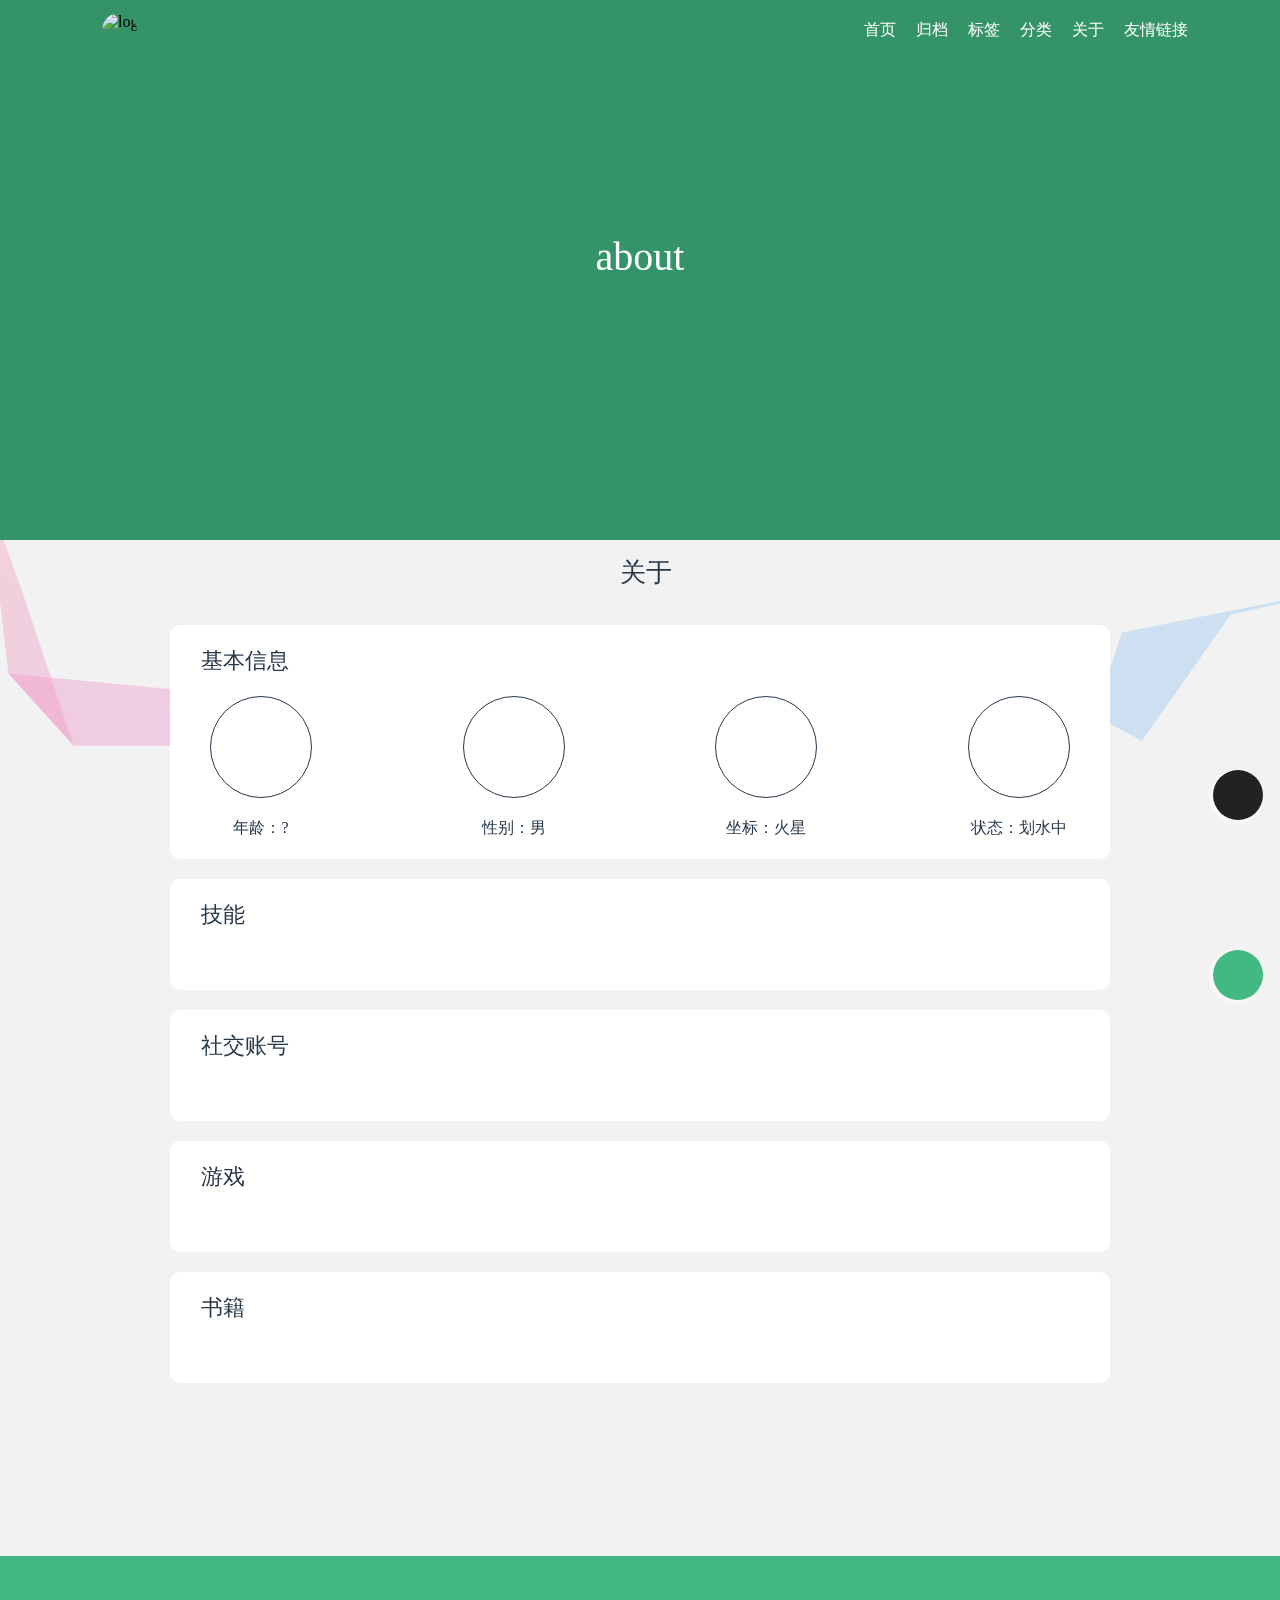
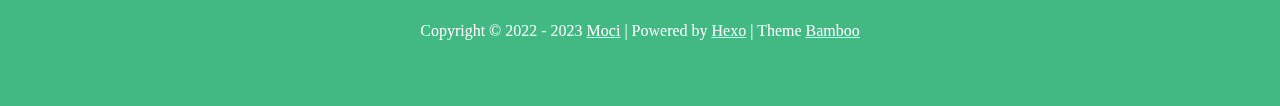
==== commit b5162615: "Site updated: 2022-10-15 16:01:54" ====
--- a/about/index.html
+++ b/about/index.html
@@ -11,13 +11,28 @@
   <!-- Global site tag (gtag.js) - Google Analytics -->
 
 
-  <title>about | Hexo</title>
+  <title>关于 | </title>
 
   <link rel="icon" type="image/x-icon, image/vnd.microsoft.icon" href="/favicon.ico">
   <link rel="stylesheet" href="https://at.alicdn.com/t/font_1911880_c1nvbyezg17.css">
   <link href="https://unpkg.com/@fortawesome/fontawesome-free/css/all.min.css" rel="stylesheet">
   <link href="/js/swiper/swiper@5.4.1.min.css" rel="stylesheet">
   
+  
+    <script>
+        var themeModelId = '4';
+        if (themeModelId) {
+            localStorage.setItem('modelId', themeModelId);
+        }
+    </script>
+    
+    <script src="https://cdn.jsdelivr.net/gh/yuang01/live2d-widget@latest/autoload.js"></script>
+    <script>
+        var live2dOpen = eval('true') || false;
+        if (!live2dOpen) {
+            localStorage.setItem('waifu-display', 1609323474481);
+        }
+    </script>
   
   
   
@@ -66,7 +81,7 @@
         
     
 
-<meta name="generator" content="Hexo 6.3.0"><link rel="alternate" href="/atom.xml" title="Hexo" type="application/atom+xml">
+<meta name="generator" content="Hexo 6.3.0"><link rel="alternate" href="/atom.xml" title="" type="application/atom+xml">
 </head>
 
   
@@ -98,7 +113,7 @@
     <div class="configure-border-2">
       <div class="configure-core"></div>
     </div>
-    <div class="loading-word">loading...</div>
+    <div class="loading-word">加载中...</div>
   </div>
 </div>
 
@@ -216,20 +231,79 @@
   <div class="drawer-box" :class="{'active': visible}">
     <div class="drawer-box-head bg-color">
       <img class="drawer-box-head_logo lazyload placeholder" src="/medias/logo.png" class="lazyload placeholder" data-srcset="/medias/logo.png" srcset="https://pic1.zhimg.com/v2-cd38920285d125be80b3eb504052c550_b.webp" alt="logo">
-      <h3 class="drawer-box-head_title">Hexo</h3>
+      <h3 class="drawer-box-head_title"></h3>
       <h5 class="drawer-box-head_desc"></h5>
     </div>
     
     <div class="drawer-box-content">
       <ul class="drawer-box-content_menu">
         
-        
-          <li class="drawer-box-content_item">
-            <a target="_blank" rel="noopener" href="https://github.com/yuang01/hexo-theme-bamboo">
-              <i class="fas fa-github" aria-hidden="true"></i>
-              <span>Github</span>
-            </a>
-          </li>
+          
+            <li class="drawer-box-content_item" style="position: relative;">
+              
+                <a href="/" class="drawer-menu-item-link">
+                  
+                    <i class="fas fa-home" aria-hidden="true"></i>
+                  
+                  <span class="name">首页</span>
+                </a>
+              
+            </li>
+          
+            <li class="drawer-box-content_item" style="position: relative;">
+              
+                <a href="/archives" class="drawer-menu-item-link">
+                  
+                    <i class="fas fa-archive" aria-hidden="true"></i>
+                  
+                  <span class="name">归档</span>
+                </a>
+              
+            </li>
+          
+            <li class="drawer-box-content_item" style="position: relative;">
+              
+                <a href="/tags" class="drawer-menu-item-link">
+                  
+                    <i class="fas fa-tags" aria-hidden="true"></i>
+                  
+                  <span class="name">标签</span>
+                </a>
+              
+            </li>
+          
+            <li class="drawer-box-content_item" style="position: relative;">
+              
+                <a href="/categories" class="drawer-menu-item-link">
+                  
+                    <i class="fas fa-bookmark" aria-hidden="true"></i>
+                  
+                  <span class="name">分类</span>
+                </a>
+              
+            </li>
+          
+            <li class="drawer-box-content_item" style="position: relative;">
+              
+                <a href="/about" class="drawer-menu-item-link">
+                  
+                    <i class="fas fa-user" aria-hidden="true"></i>
+                  
+                  <span class="name">关于</span>
+                </a>
+              
+            </li>
+          
+            <li class="drawer-box-content_item" style="position: relative;">
+              
+                <a href="/friends" class="drawer-menu-item-link">
+                  
+                  <span class="name">友情链接</span>
+                </a>
+              
+            </li>
+          
+        
         
       </ul>
     </div>
@@ -288,122 +362,85 @@
           <img src="/medias/logo.png" class="lazyload placeholder" data-srcset="/medias/logo.png" srcset="https://pic1.zhimg.com/v2-cd38920285d125be80b3eb504052c550_b.webp" alt="logo">
         </div>
       
-      <a href="/" class="logo">Hexo</a>
+      <a href="/" class="logo"></a>
     </div>
     <nav class="navbar">
       <ul class="menu">
         
+          
+            <li class="menu-item" style="position: relative;">
+              
+                <a href="/" class="menu-item-link" title="首页">
+                  
+                    <i class="fas fa-home" aria-hidden="true"></i>
+                  
+                  <span class="name">首页</span>
+                </a>
+              
+            </li>
+          
+            <li class="menu-item" style="position: relative;">
+              
+                <a href="/archives" class="menu-item-link" title="归档">
+                  
+                    <i class="fas fa-archive" aria-hidden="true"></i>
+                  
+                  <span class="name">归档</span>
+                </a>
+              
+            </li>
+          
+            <li class="menu-item" style="position: relative;">
+              
+                <a href="/tags" class="menu-item-link" title="标签">
+                  
+                    <i class="fas fa-tags" aria-hidden="true"></i>
+                  
+                  <span class="name">标签</span>
+                </a>
+              
+            </li>
+          
+            <li class="menu-item" style="position: relative;">
+              
+                <a href="/categories" class="menu-item-link" title="分类">
+                  
+                    <i class="fas fa-bookmark" aria-hidden="true"></i>
+                  
+                  <span class="name">分类</span>
+                </a>
+              
+            </li>
+          
+            <li class="menu-item" style="position: relative;">
+              
+                <a href="/about" class="menu-item-link" title="关于">
+                  
+                    <i class="fas fa-user" aria-hidden="true"></i>
+                  
+                  <span class="name">关于</span>
+                </a>
+              
+            </li>
+          
+            <li class="menu-item" style="position: relative;">
+              
+                <a href="/friends" class="menu-item-link" title="友情链接">
+                  
+                  <span class="name">友情链接</span>
+                </a>
+              
+            </li>
+          
+        
       </ul>
       
       
-        <div id="appSearch">
-  <div class="search"  @click="showDialog()"><i class="fas fa-search" aria-hidden="true"></i></div>
-  <transition name="fade">
-    <div class="message-box_wrapper" style="display: none;" v-cloak v-show="dialogVisible" @click.self="cancelDialogVisible()">
-      <div class="message-box animated bounceInDown">
-        <h2>
-          <span>
-            <i class="fas fa-search" aria-hidden="true"></i>
-            <span class="title">Search</span>
-          </span>
-          <i class="fas fa-times close" pointer style="float:right;" aria-hidden="true" @click.self="cancelDialogVisible()"></i>
-        </h2>
-        <form class="site-search-form">
-          <input type="text"
-            placeholder="Please enter keywords"
-            id="local-search-input" 
-            @click="getSearchFile()"
-            class="st-search-input"
-            v-model="searchInput"
-          />
-        </form>
-        <div class="result-wrapper">
-          <div id="local-search-result" class="local-search-result-cls"></div>
-        </div>
-      </div>
-    </div>
-  </transition>
-</div>
-<script src="/js/local_search.js"></script>
-<script>
-  var body = document.body || document.documentElement || window;
-  var vm = new Vue({
-    el: '#appSearch',
-    data: {
-      dialogVisible: false,
-      searchInput: '',
-      top: 0,
-    },
-    computed: {
-    },
-    mounted() {
-      window.addEventListener('pjax:complete', () => {
-        this.cancelDialogVisible();
-      })
-    },
-    methods: {
-      showDialog() {
-        this.dialogVisible = true;
-        // 防止页面滚动，只能让弹框滚动
-        this.top = $(document).scrollTop()
-        body.style.cssText = 'overflow: hidden;';
-      },
-      getSearchFile() {
-        if (!this.searchInput) {
-          getSearchFile("/search.xml");
-        }
-      },
-      cancelDialogVisible() {
-        this.dialogVisible = false;
-        body.removeAttribute('style');
-        $(document).scrollTop(this.top)
-      },
-    },
-    created() {}
-  })
-</script>
-<!-- 解决刷新页面闪烁问题，可以在元素上添加display: none, 或者用vue.extend方法，详情：https://blog.csdn.net/qq_31393401/article/details/81017912 -->
-<!-- 下面是搜索基本写法 -->
-<!-- <script type="text/javascript" id="local.search.active">
-  var inputArea = document.querySelector("#local-search-input");
-  inputArea.onclick   = function(){ getSearchFile(); this.onclick = null }
-  inputArea.onkeydown = function(){ if(event.keyCode == 13) return false }
-</script> -->
-
-      
 
     </nav>
   </div>
   
-    <a target="_blank" rel="noopener" href="https://github.com/yuang01/hexo-theme-bamboo" class="github-corner color-primary" aria-label="View source on GitHub"><svg width="60" height="60" viewBox="0 0 250 250" style="fill:#fff; position: absolute; top: 0; border: 0; right: 0;" aria-hidden="true"><path d="M0,0 L115,115 L130,115 L142,142 L250,250 L250,0 Z"></path><path d="M128.3,109.0 C113.8,99.7 119.0,89.6 119.0,89.6 C122.0,82.7 120.5,78.6 120.5,78.6 C119.2,72.0 123.4,76.3 123.4,76.3 C127.3,80.9 125.5,87.3 125.5,87.3 C122.9,97.6 130.6,101.9 134.4,103.2" fill="currentColor" style="transform-origin: 130px 106px;" class="octo-arm"></path><path d="M115.0,115.0 C114.9,115.1 118.7,116.5 119.8,115.4 L133.7,101.6 C136.9,99.2 139.9,98.4 142.2,98.6 C133.8,88.0 127.5,74.4 143.8,58.0 C148.5,53.4 154.0,51.2 159.7,51.0 C160.3,49.4 163.2,43.6 171.4,40.1 C171.4,40.1 176.1,42.5 178.8,56.2 C183.1,58.6 187.2,61.8 190.9,65.4 C194.5,69.0 197.7,73.2 200.1,77.6 C213.8,80.2 216.3,84.9 216.3,84.9 C212.7,93.1 206.9,96.0 205.4,96.6 C205.1,102.4 203.0,107.8 198.3,112.5 C181.9,128.9 168.3,122.5 157.7,114.1 C157.9,116.9 156.7,120.9 152.7,124.9 L141.0,136.5 C139.8,137.7 141.6,141.9 141.8,141.8 Z" fill="currentColor" class="octo-body"></path></svg></a><style>.github-corner:hover .octo-arm{animation:octocat-wave 560ms ease-in-out}@keyframes octocat-wave{0%,100%{transform:rotate(0)}20%,60%{transform:rotate(-25deg)}40%,80%{transform:rotate(10deg)}}@media (max-width:500px){.github-corner:hover .octo-arm{animation:none}.github-corner .octo-arm{animation:octocat-wave 560ms ease-in-out}}</style>
-  
-  
-    <div id="he-plugin-simple"></div>
-    <script>
-      WIDGET = {
-        CONFIG: {
-          "modules": "012",
-          "background": 5,
-          "tmpColor": "4A4A4A",
-          "tmpSize": 16,
-          "cityColor": "4A4A4A",
-          "citySize": 16,
-          "aqiSize": 16,
-          "weatherIconSize": 24,
-          "alertIconSize": 18,
-          "padding": "10px 10px 10px 10px",
-          "shadow": "1",
-          "language": "auto",
-          "borderRadius": 5,
-          "fixed": "false",
-          "vertical": "middle",
-          "horizontal": "center",
-          "key": "2784dd3fcb1e4f0f9a9b579bf69641f2"
-        }
-      }
-    </script>
-    <script src="https://widget.qweather.net/simple/static/js/he-simple-common.js?v=2.0"></script> 
-    
+  
 </header>
         <!-- 内容区域 -->
         
@@ -441,12 +478,12 @@
 
 <div id="about" class="container">
 	<div class="title">
-		<i class="fas fa-user" aria-hidden="true"></i>&nbsp;&nbsp;about
+		<i class="fas fa-user" aria-hidden="true"></i>&nbsp;&nbsp;关于
 	</div>
 	
 	<div class="basic-info reveal">
 		<div class="subtitle">
-			<i class="fas fa-address-card-o" aria-hidden="true"></i>&nbsp;&nbsp;BasicInfo
+			<i class="fas fa-address-card-o" aria-hidden="true"></i>&nbsp;&nbsp;基本信息
 		</div>
 		<div class="items">
 			<div class="item">
@@ -454,7 +491,7 @@
 					<i class="fas fa-heart" aria-hidden="true"></i>
 				</div>
 				<div class="text">
-					age：99
+					年龄：?
 				</div>
 			</div>
 
@@ -463,7 +500,7 @@
 					<i class="fas fa-transgender" aria-hidden="true"></i>
 				</div>
 				<div class="text">
-					sex：男
+					性别：男
 				</div>
 			</div>
 
@@ -472,7 +509,7 @@
 					<i class="fas fa-map-marker" aria-hidden="true"></i>
 				</div>
 				<div class="text">
-					coordinate：火星
+					坐标：火星
 				</div>
 			</div>
 
@@ -481,7 +518,7 @@
 					<i class="fas fa-external-link-square" aria-hidden="true"></i>
 				</div>
 				<div class="text">
-					status：划水中
+					状态：划水中
 				</div>
 			</div>
 		</div>
@@ -490,7 +527,7 @@
 	
 	<div class="basic-info reveal">
 		<div class="subtitle">
-			<i class="fas fa-bicycle" aria-hidden="true"></i>&nbsp;&nbsp;skill
+			<i class="fas fa-bicycle" aria-hidden="true"></i>&nbsp;&nbsp;技能
 		</div>
 		<div class="skill">
 			
@@ -500,7 +537,7 @@
 	
 	<div class="basic-info reveal">
 		<div class="subtitle">
-			<i class="fas fa-chain-broken" aria-hidden="true"></i>&nbsp;&nbsp;social accounts
+			<i class="fas fa-chain-broken" aria-hidden="true"></i>&nbsp;&nbsp;社交账号
 		</div>
 		<div class="socialAccounts">
 			
@@ -510,7 +547,7 @@
 	
 	<div class="basic-info reveal">
 		<div class="subtitle">
-			<i class="fas fa-gamepad" aria-hidden="true"></i>&nbsp;&nbsp;game
+			<i class="fas fa-gamepad" aria-hidden="true"></i>&nbsp;&nbsp;游戏
 		</div>
 		<div class="games">
 			
@@ -520,7 +557,7 @@
 	
 	<div class="basic-info reveal">
 		<div class="subtitle">
-			<i class="fas fa-book" aria-hidden="true"></i>&nbsp;&nbsp;book
+			<i class="fas fa-book" aria-hidden="true"></i>&nbsp;&nbsp;书籍
 		</div>
 		<div class="books">
 			
@@ -704,29 +741,8 @@
       
         
           <div class="footer-copyright">
-            <p>Copyright © 2019 - 2020 <a target="_blank" rel="noopener" href="https://github.com/yuang01">yuang01</a> | Powered by <a target="_blank" rel="noopener" href="https://hexo.io/zh-cn/docs/">Hexo</a> | Theme <a target="_blank" rel="noopener" href="https://github.com/yuang01/theme">Bamboo</a></p>
-
-          </div>
-        
-      
-        
-          
-            <!-- 不蒜子统计 -->
-            <!-- 不蒜子统计 -->
-<span id="busuanzi_container_site_pv">
-      <i class="fas fa-eye" aria-hidden="true"></i>Total visits：<span id="busuanzi_value_site_pv"></span> times
-</span>
-<span class="post-meta-divider">|</span>
-<span id="busuanzi_container_site_uv" style='display:none'>
-      <i class="fas fa-users" aria-hidden="true"></i>Number of visitors：<span id="busuanzi_value_site_uv"></span> people
-</span>
-
-          
-        
-      
-        
-          <div class="footer-custom">
-            
+            <p>Copyright © 2022 - 2023 <a target="_blank" rel="noopener" href="https://github.com/DeficientRain">Moci</a> | Powered by <a target="_blank" rel="noopener" href="https://hexo.io/zh-cn/docs/">Hexo</a> | Theme <a target="_blank" rel="noopener" href="https://github.com/yuang01/theme">Bamboo</a></p>
+
           </div>
         
       
@@ -793,58 +809,6 @@
     
     <!-- 渲染左下角音乐播放器 -->
     
-      <link rel="stylesheet" href="/js/aplayer/APlayer@1.10.1.min.css">
-<style>
-.aplayer .aplayer-lrc p {
-  
-  font-size: 12px;
-  font-weight: 700;
-  line-height: 16px !important;
-}
-
-.aplayer .aplayer-lrc p.aplayer-lrc-current {
-  
-  font-size: 15px;
-  color: #42b983;
-}
-
-
-.aplayer.aplayer-fixed.aplayer-narrow .aplayer-body {
-  left: -66px !important;
-}
-
-.aplayer.aplayer-fixed.aplayer-narrow .aplayer-body:hover {
-  left: 0px !important;
-}
-
-
-</style>
-<meting-js  
-  class=""
-  server="tencent"
-  type="playlist"
-  id="8062553743"
-  fixed='true'
-  autoplay='false'
-  theme='#42b983'
-  loop='all'
-  order='random'
-  preload='auto'
-  volume='0.7'
-  list-folded='true'
->
-</meting-js>
-
-<!-- <style>
-  #aplayer {
-    position: fixed;
-    left: 0;
-    bottom: 300px;
-  }
-</style> -->
-<script src="https://unpkg.com/aplayer@1.10.1/dist/APlayer.min.js"></script>
-<script src="https://unpkg.com/meting@2/dist/Meting.min.js"></script>
-    
 
     <!-- 图片放大 -->
     
@@ -1107,7 +1071,7 @@
       },
       mounted() {
         const that = this;
-        var copy = 'copy';
+        var copy = '复制';
         /* code */
         var initCopyCode = function () {
           var copyHtml = '';
@@ -1249,6 +1213,12 @@
 <!-- 鼠标点击特效 -->
 <!-- 爱心点击 -->
 
+  
+    <canvas class="fireworks" style="position: fixed;left: 0;top: 0;z-index: 999; pointer-events: none;" ></canvas>
+    <script src="//cdn.bootcss.com/animejs/2.2.0/anime.min.js"></script>
+    <script src="/js/cursor/explosion.min.js"></script>
+  
+
 
 
 
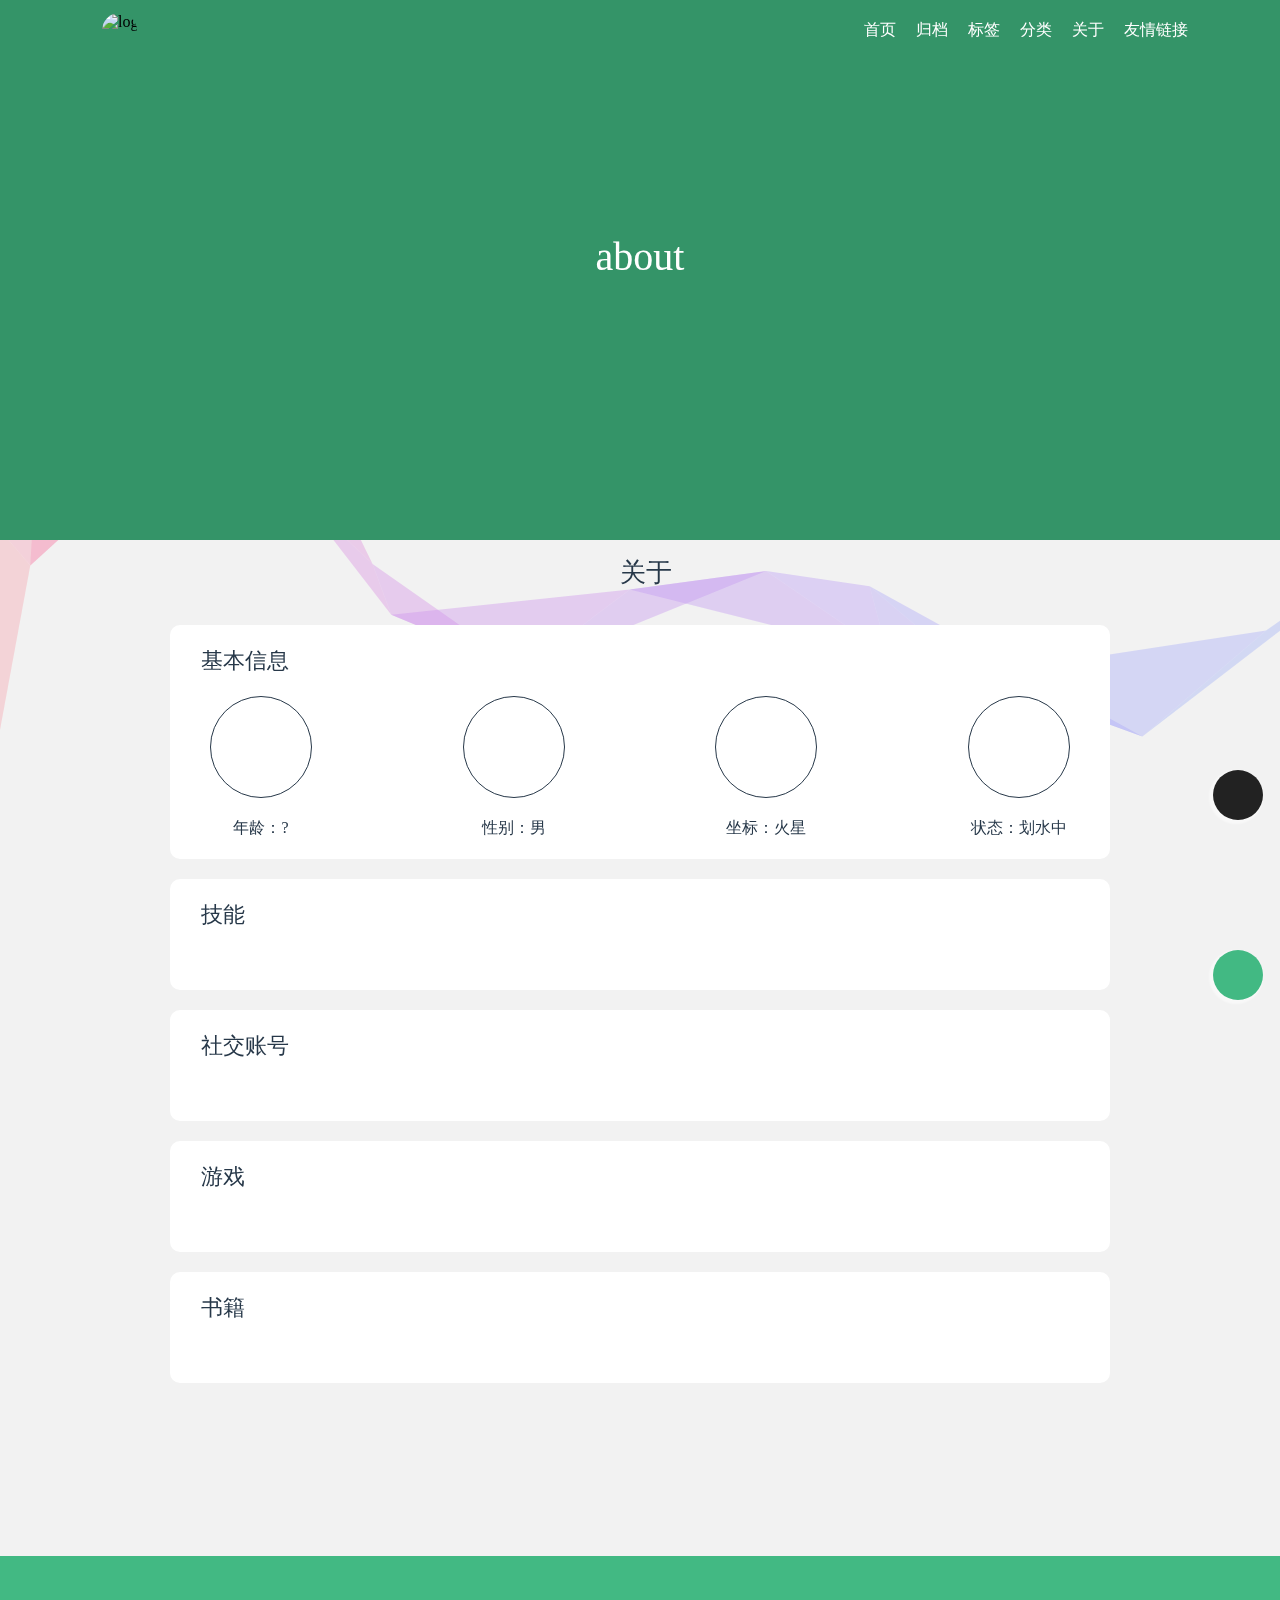
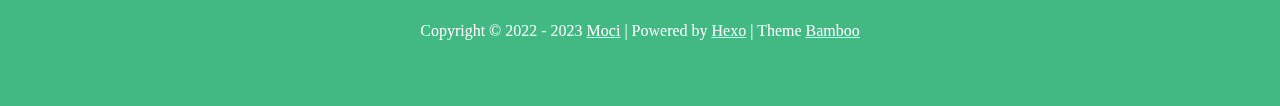
==== commit e2043f97: "Site updated: 2022-10-15 16:21:57" ====
--- a/about/index.html
+++ b/about/index.html
@@ -20,7 +20,7 @@
   
   
     <script>
-        var themeModelId = '4';
+        var themeModelId = '0';
         if (themeModelId) {
             localStorage.setItem('modelId', themeModelId);
         }
--- a/css/style.css
+++ b/css/style.css
@@ -869,9 +869,6 @@
   .header #he-plugin-simple {
     margin-right: 0;
   }
-  .header .blog-title {
-    margin-left: 150px;
-  }
 }
 @media (max-width: 551px) {
   .header #he-plugin-simple {
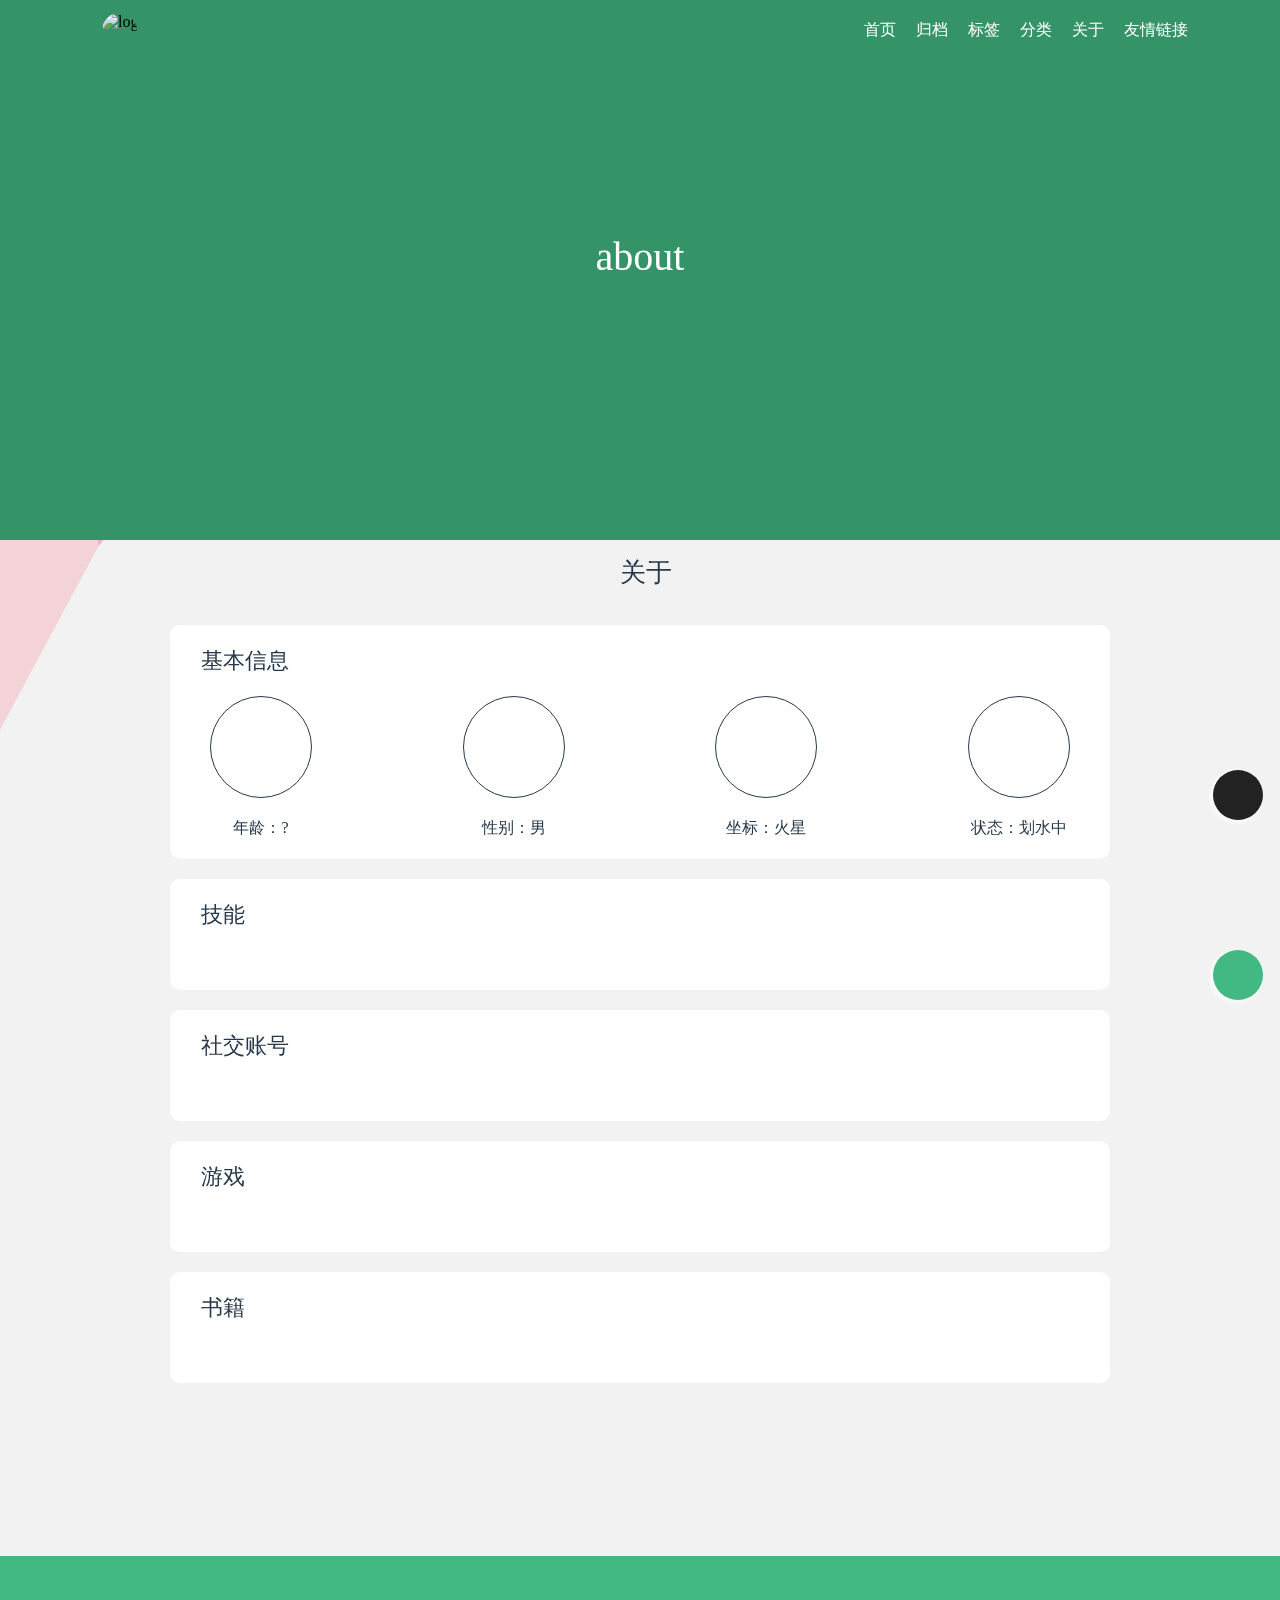
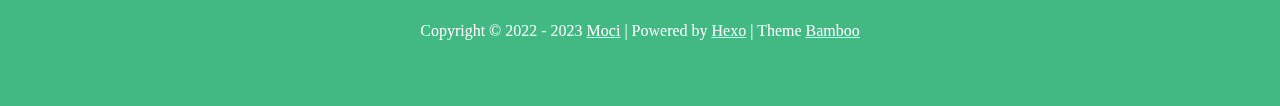
==== commit d72ee711: "Site updated: 2022-10-15 16:24:32" ====
--- a/about/index.html
+++ b/about/index.html
@@ -20,7 +20,7 @@
   
   
     <script>
-        var themeModelId = '0';
+        var themeModelId = '5';
         if (themeModelId) {
             localStorage.setItem('modelId', themeModelId);
         }
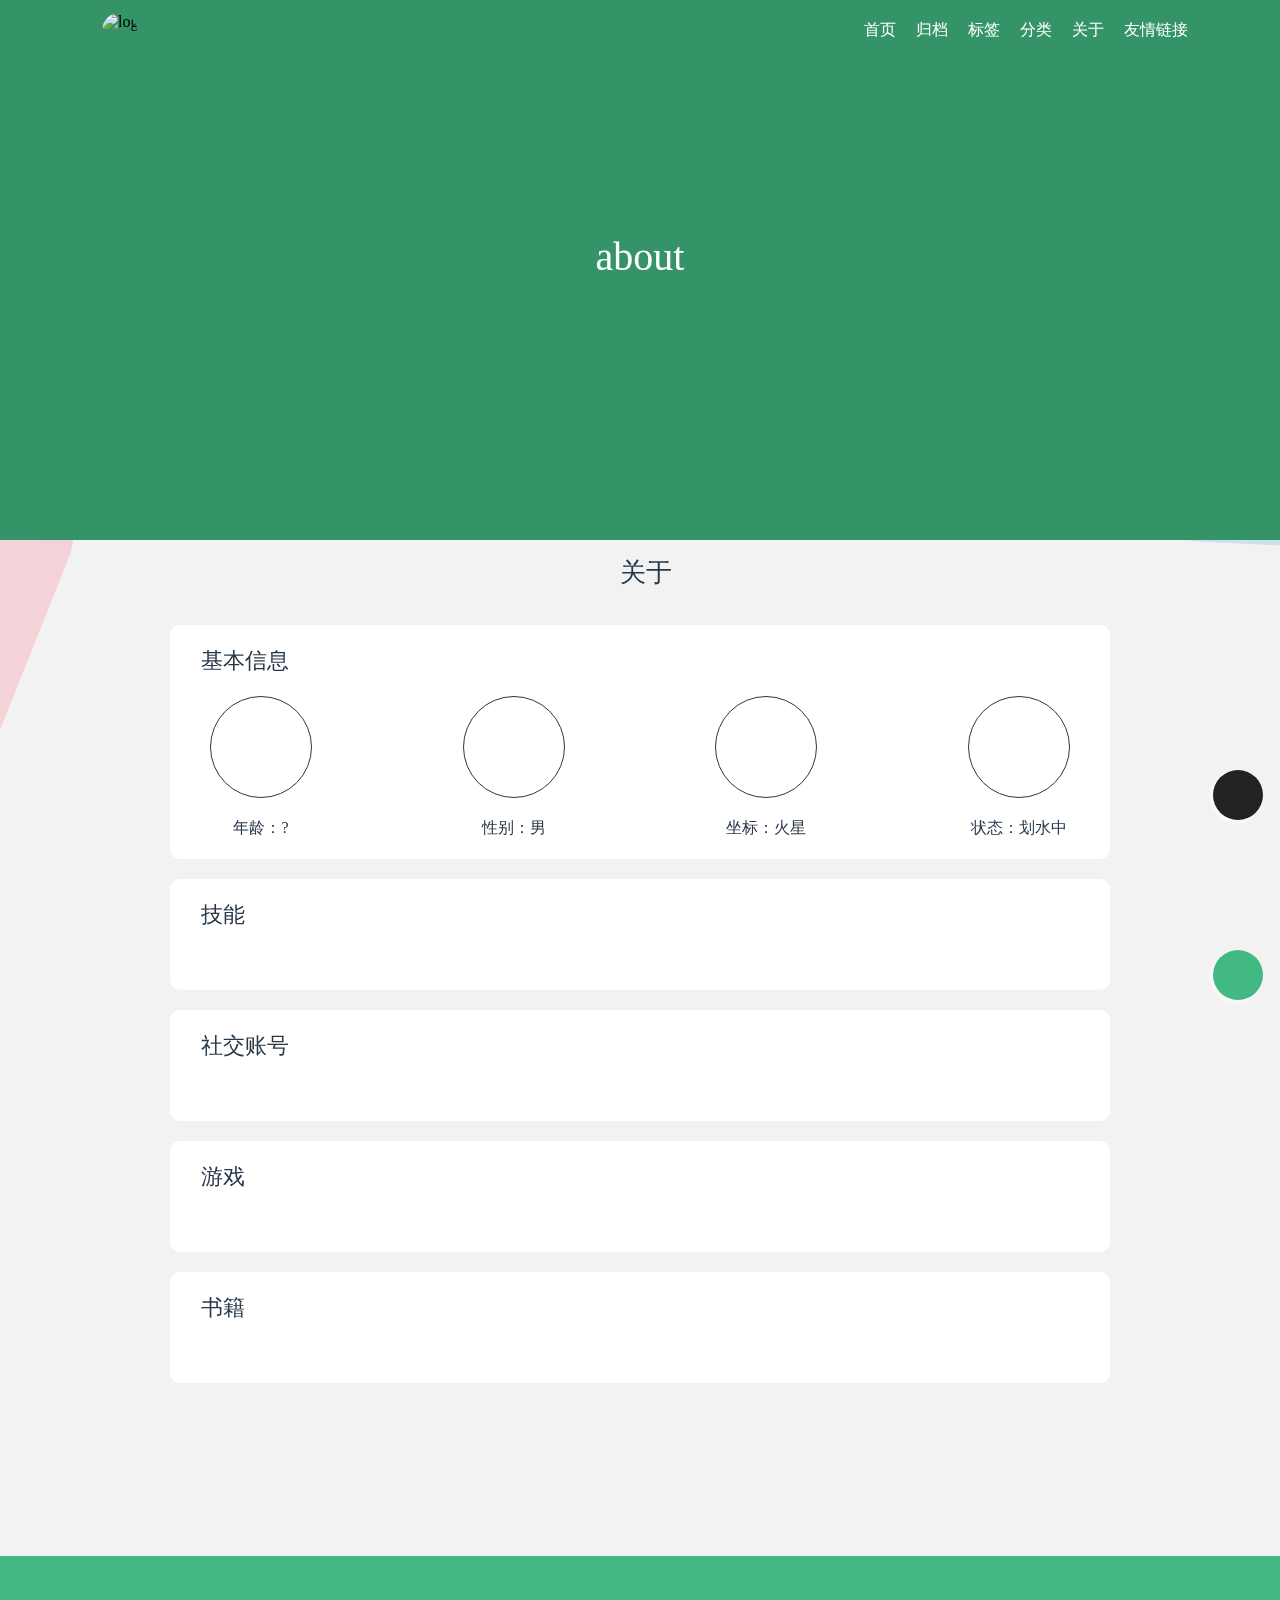
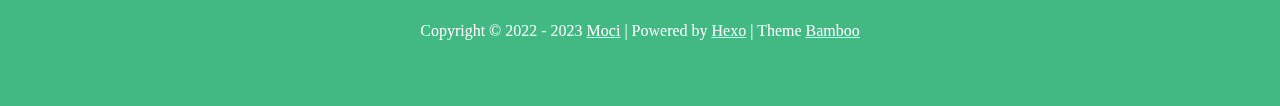
==== commit 538c7c68: "Site updated: 2022-10-15 16:28:14" ====
--- a/about/index.html
+++ b/about/index.html
@@ -20,7 +20,7 @@
   
   
     <script>
-        var themeModelId = '5';
+        var themeModelId = '2';
         if (themeModelId) {
             localStorage.setItem('modelId', themeModelId);
         }
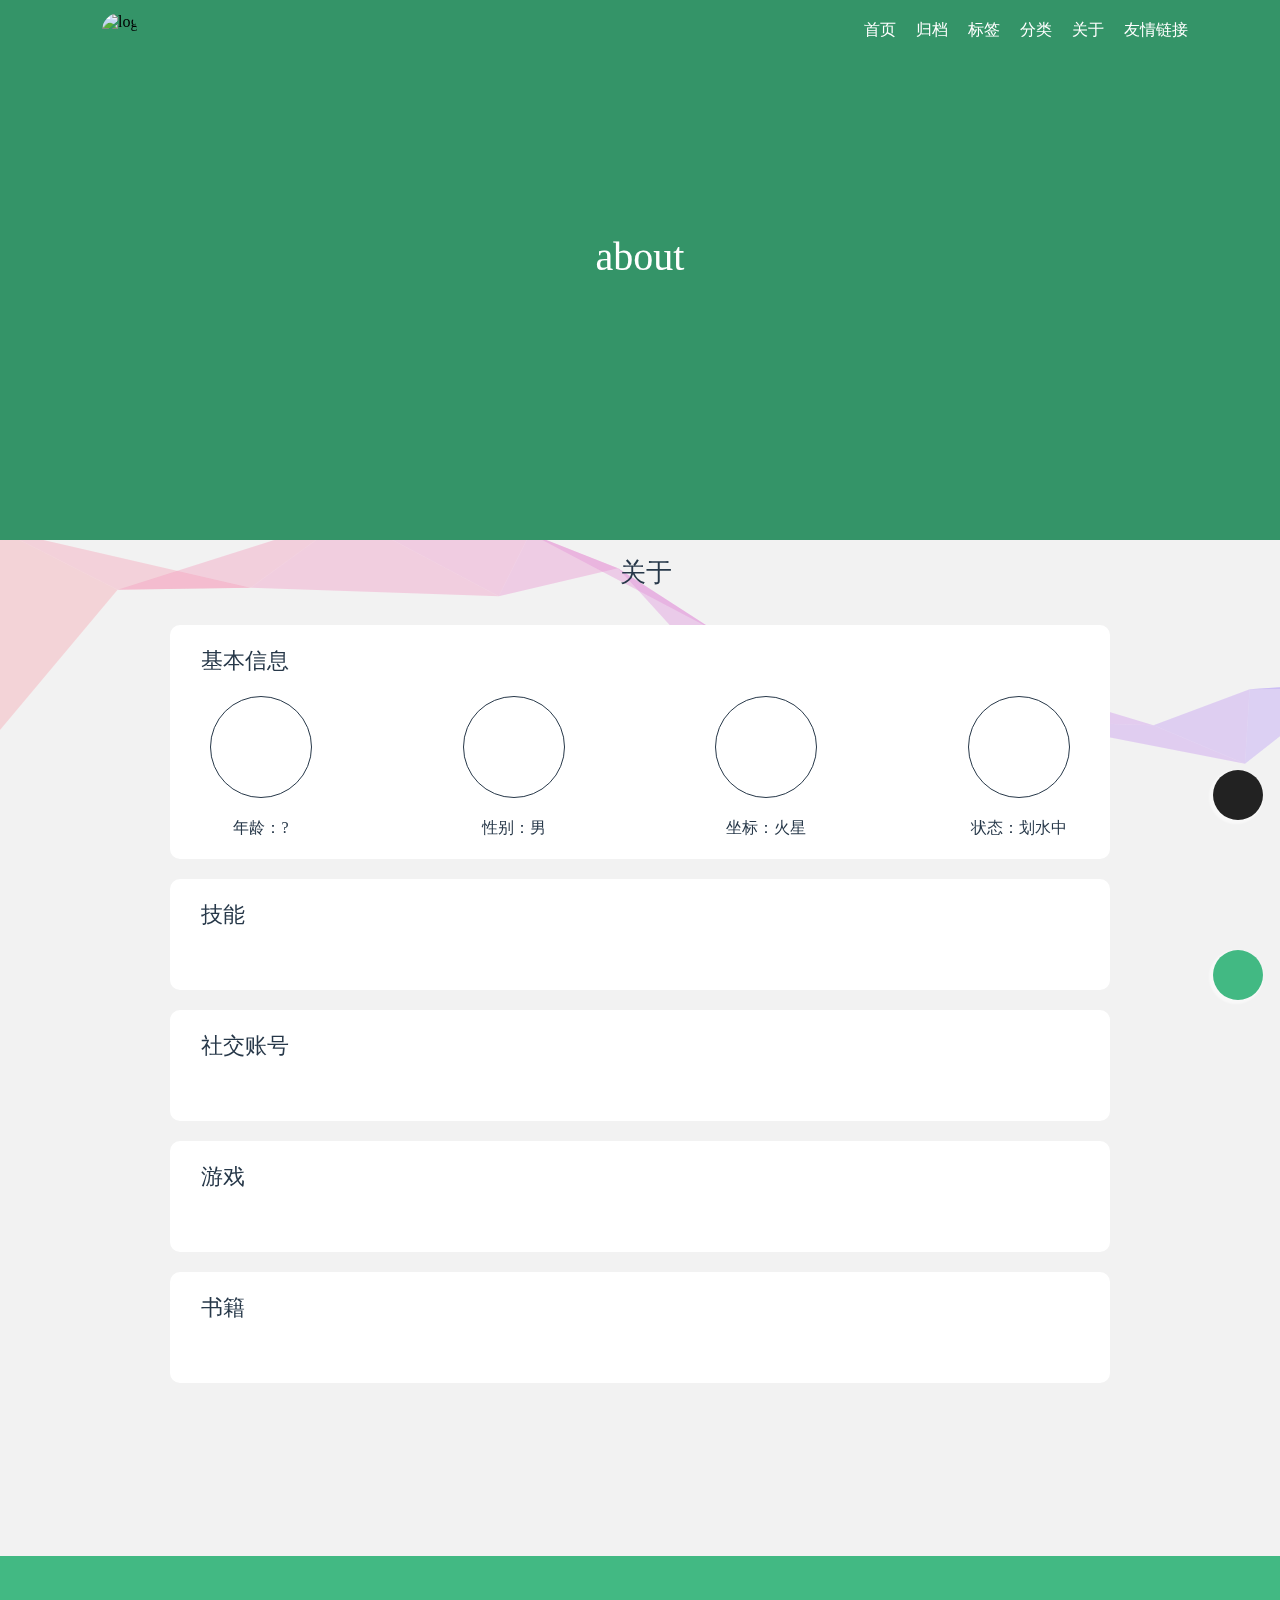
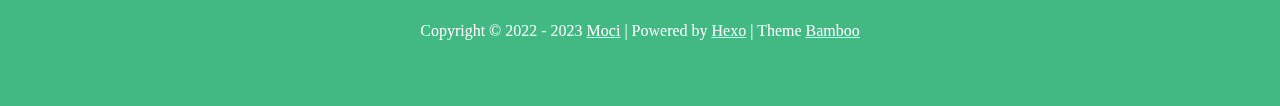
==== commit 48406621: "Site updated: 2022-10-15 16:40:05" ====
--- a/about/index.html
+++ b/about/index.html
@@ -18,21 +18,6 @@
   <link href="https://unpkg.com/@fortawesome/fontawesome-free/css/all.min.css" rel="stylesheet">
   <link href="/js/swiper/swiper@5.4.1.min.css" rel="stylesheet">
   
-  
-    <script>
-        var themeModelId = '2';
-        if (themeModelId) {
-            localStorage.setItem('modelId', themeModelId);
-        }
-    </script>
-    
-    <script src="https://cdn.jsdelivr.net/gh/yuang01/live2d-widget@latest/autoload.js"></script>
-    <script>
-        var live2dOpen = eval('true') || false;
-        if (!live2dOpen) {
-            localStorage.setItem('waifu-display', 1609323474481);
-        }
-    </script>
   
   
   
@@ -1311,5 +1296,5 @@
 
 
 
-  </body>
+  <script src="/live2dw/lib/L2Dwidget.min.js?094cbace49a39548bed64abff5988b05"></script><script>L2Dwidget.init({"log":false,"pluginJsPath":"lib/","pluginModelPath":"assets/","pluginRootPath":"live2dw/","tagMode":false});</script></body>
 </html>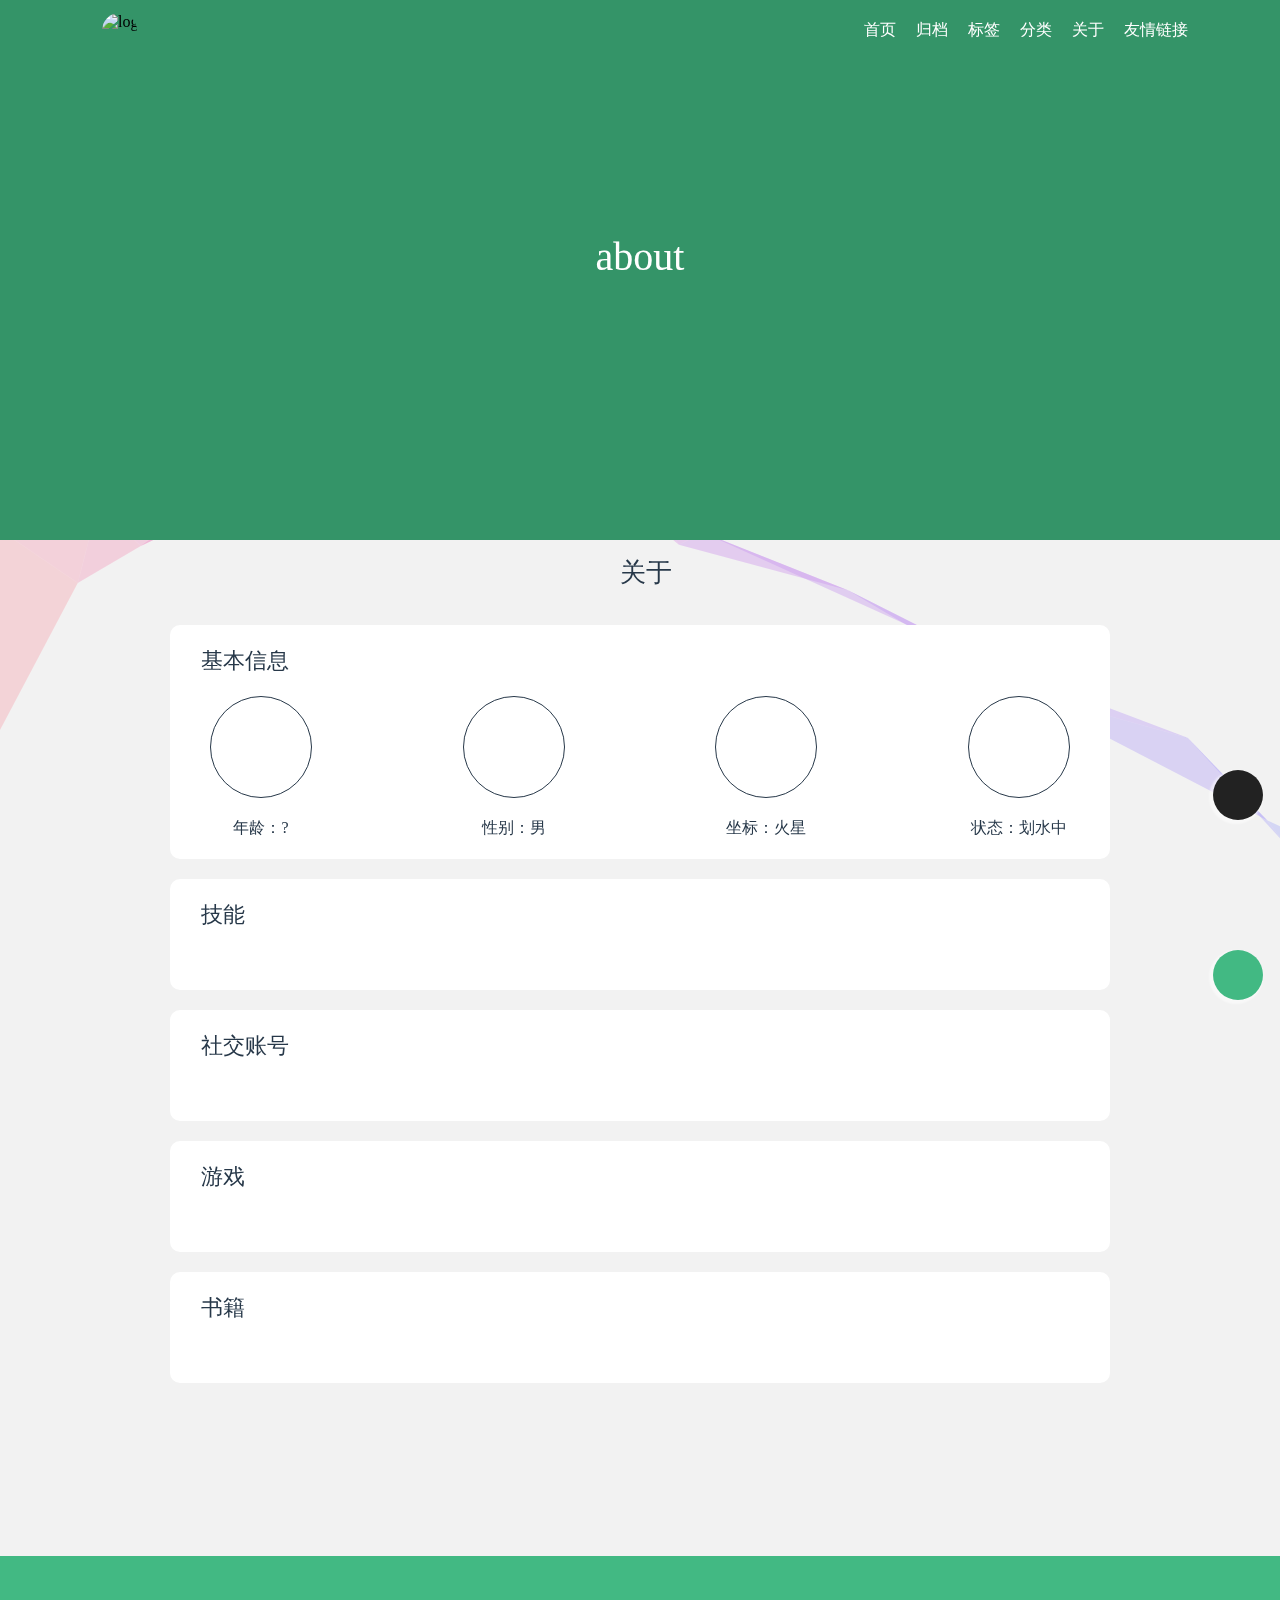
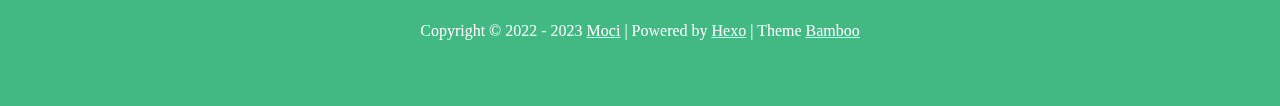
==== commit b9bdca8a: "Site updated: 2022-10-15 16:43:07" ====
--- a/about/index.html
+++ b/about/index.html
@@ -18,6 +18,21 @@
   <link href="https://unpkg.com/@fortawesome/fontawesome-free/css/all.min.css" rel="stylesheet">
   <link href="/js/swiper/swiper@5.4.1.min.css" rel="stylesheet">
   
+  
+    <script>
+        var themeModelId = '3';
+        if (themeModelId) {
+            localStorage.setItem('modelId', themeModelId);
+        }
+    </script>
+    
+    <script src="https://cdn.jsdelivr.net/gh/yuang01/live2d-widget@latest/autoload.js"></script>
+    <script>
+        var live2dOpen = eval('true') || false;
+        if (!live2dOpen) {
+            localStorage.setItem('waifu-display', 1609323474481);
+        }
+    </script>
   
   
   
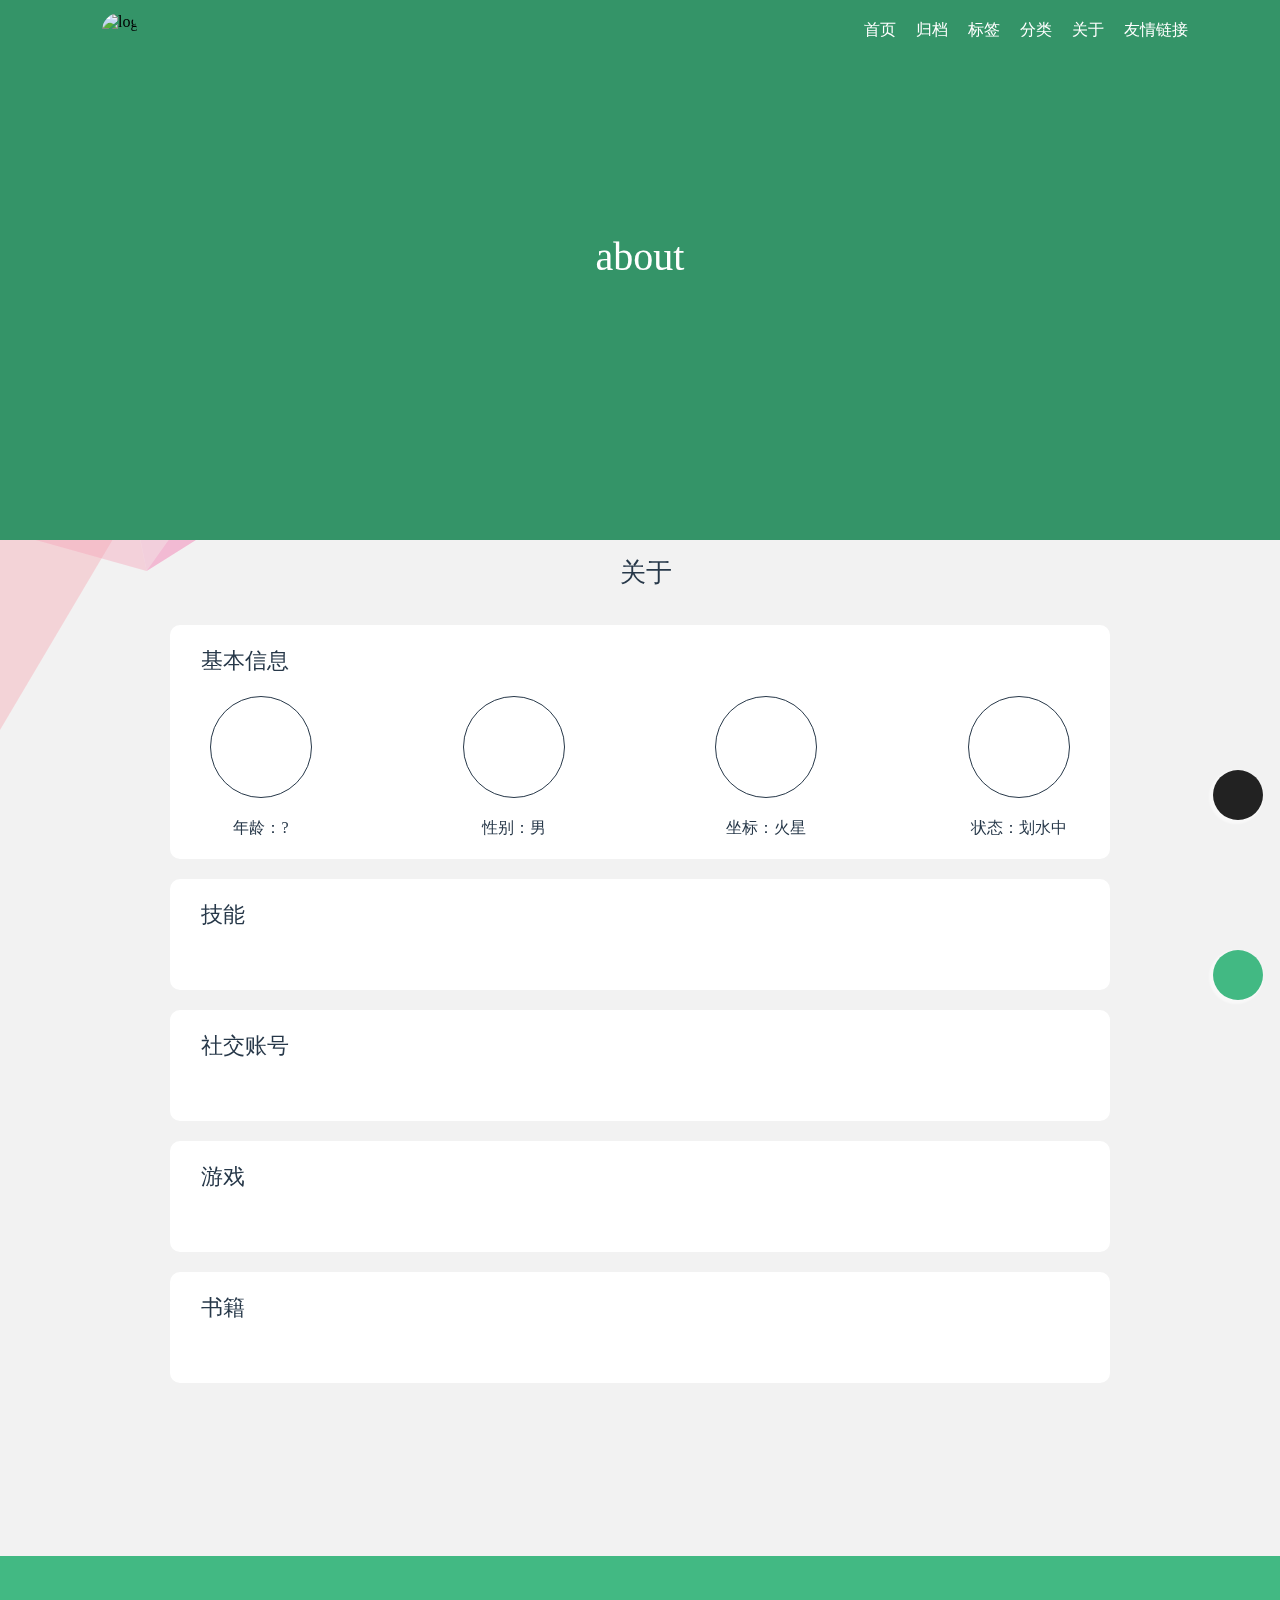
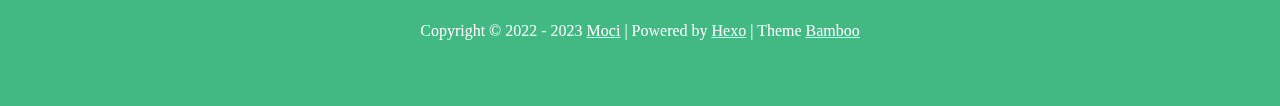
==== commit 53828b4f: "Site updated: 2022-10-15 16:51:08" ====
--- a/about/index.html
+++ b/about/index.html
@@ -1311,5 +1311,5 @@
 
 
 
-  <script src="/live2dw/lib/L2Dwidget.min.js?094cbace49a39548bed64abff5988b05"></script><script>L2Dwidget.init({"log":false,"pluginJsPath":"lib/","pluginModelPath":"assets/","pluginRootPath":"live2dw/","tagMode":false});</script></body>
+  </body>
 </html>